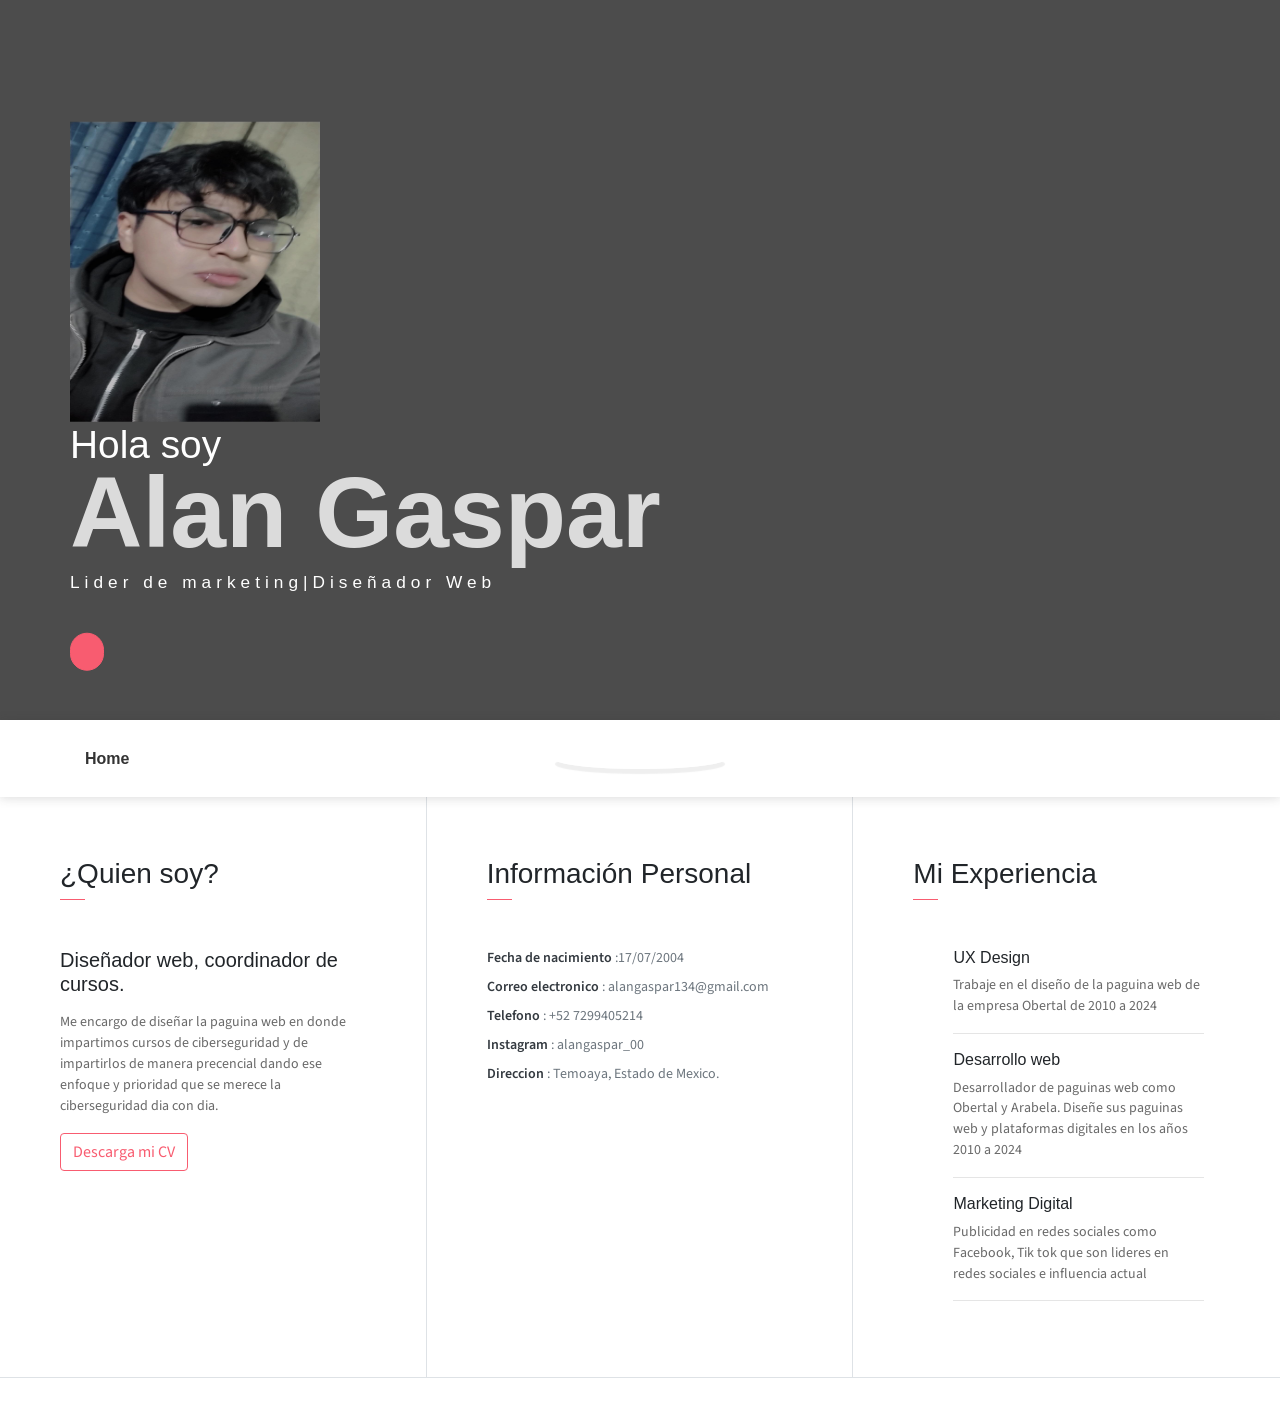
==== inicio1.html @ 48fdd5ef "Add files via upload" ====
<!DOCTYPE html>
<html lang="en">
  <head>
    <link type="text/css" rel="stylesheet" href="style.css"/>
  </head>
  <body>
    <!DOCTYPE html>
<html lang="en">
<head>
	<meta charset="utf-8">
    <meta name="viewport" content="width=device-width, initial-scale=1, shrink-to-fit=no">
    <meta name="description" content="Start your development with JohnDoe landing page.">
    <meta name="author" content="Devcrud">
    <title>JohnDoe Landing page | Free Bootstrap 4.3.x landing page</title>
    <!-- font icons -->
    <link rel="stylesheet" href="assets/vendors/themify-icons/css/themify-icons.css">
    <!-- Bootstrap + JohnDoe main styles -->
	<link rel="stylesheet" href="assets/css/johndoe.css">
</head>
<body data-spy="scroll" data-target=".navbar" data-offset="40" id="home">
    <a href="components.html" class="btn btn-primary btn-component" data-spy="affix" data-offset-top="600"><i class="ti-shift-left-alt"></i> Components</a>
    <header class="header">
        <div class="container">
            <ul class="social-icons pt-3">
                <li class="social-item"><a class="social-link text-light" href="#"><i class="ti-facebook" aria-hidden="true"></i></a></li>
                <li class="social-item"><a class="social-link text-light" href="#"><i class="ti-twitter" aria-hidden="true"></i></a></li>
                <li class="social-item"><a class="social-link text-light" href="#"><i class="ti-google" aria-hidden="true"></i></a></li>
                <li class="social-item"><a class="social-link text-light" href="#"><i class="ti-instagram" aria-hidden="true"></i></a></li>
                <li class="social-item"><a class="social-link text-light" href="#"><i class="ti-github" aria-hidden="true"></i></a></li>
            </ul>  
            <div class="header-content">
		<img src="alan.jpg" width="250" height="300">
                <h4 class="header-subtitle" >Hola soy</h4>
                <h1 class="header-title">Alan Gaspar</h1>
                <h6 class="header-mono" >Lider de marketing|Diseñador Web</h6>
                <button class="btn btn-primary btn-rounded"><i class="ti-printer pr-2"></i></button>
            </div>
        </div>
    </header>
    <nav class="navbar sticky-top navbar-expand-lg navbar-light bg-white" data-spy="affix" data-offset-top="510">
        <div class="container">
            <button class="navbar-toggler ml-auto" type="button" data-toggle="collapse" data-target="#navbarSupportedContent" aria-controls="navbarSupportedContent" aria-expanded="false" aria-label="Toggle navigation">
                <span class="navbar-toggler-icon"></span>
            </button>
            <div class="collapse mt-sm-20 navbar-collapse" id="navbarSupportedContent">
                <ul class="navbar-nav mr-auto">
                    <li class="nav-item">
                        <a href="#home" class="nav-link">Home</a>
                    </li>
                    <li class="nav-item">
                        <a href="#about" class="nav-link"></a>
                    </li>
                    <li class="nav-item">
                        <a href="#resume" class="nav-link"></a>
                    </li>
                </ul>
                <ul class="navbar-nav brand">
                    <img src="assets/imgs/avatar.jpg" alt="" class="brand-img">
                    <li class="brand-txt">
                        <h5 class="brand-title">John Doe</h5>
                        <div class="brand-subtitle">Web Designer | Developer</div>
                    </li>
                </ul>
                <ul class="navbar-nav ml-auto">
                    <li class="nav-item">
                        <a href="#portfolio" class="nav-link"></a>
                    </li>
                    <li class="nav-item">
                        <a href="#blog" class="nav-link"></a>
                    </li>
                    <li class="nav-item last-item">
                        <a href="#contact" class="nav-link"></a>
                    </li>
                </ul>
            </div>
        </div>
    </nav>
    <div class="container-fluid">
        <div id="about" class="row about-section">
            <div class="col-lg-4 about-card">
                <h3 class="font-weight-light">¿Quien soy?</h3>
                <span class="line mb-5"></span>
                <h5 class="mb-3">Diseñador web, coordinador de cursos. </h5>
                <p class="mt-20">Me encargo de diseñar la paguina web en donde impartimos cursos de ciberseguridad y de impartirlos de manera precencial dando ese enfoque y prioridad que se merece la ciberseguridad dia con dia.  </p>
                <A href="cvalanpdf.pdf"><button class="btn btn-outline-danger"><i class="icon-down-circled2 "></i>Descarga mi CV</button> </A>
            </div>
            <div class="col-lg-4 about-card">
                <h3 class="font-weight-light">Información Personal</h3>
                <span class="line mb-5"></span>
                <ul class="mt40 info list-unstyled">
                    <li><span>Fecha de nacimiento</span> :17/07/2004</li>
                    <li><span>Correo electronico</span> : alangaspar134@gmail.com</li>
                    <li><span>Telefono</span> : +52 7299405214</li>
                    <li><span>Instagram</span> : alangaspar_00</li>
                    <li><span>Direccion</span> : Temoaya, Estado de Mexico.</li>
                </ul>
                <ul class="social-icons pt-3">
                    <li class="social-item"><a class="social-link" href="#"><i class="ti-facebook" aria-hidden="true"></i></a></li>
                    <li class="social-item"><a class="social-link" href="#"><i class="ti-twitter" aria-hidden="true"></i></a></li>
                    <li class="social-item"><a class="social-link" href="#"><i class="ti-google" aria-hidden="true"></i></a></li>
                    <li class="social-item"><a class="social-link" href="#"><i class="ti-instagram" aria-hidden="true"></i></a></li>
                    <li class="social-item"><a class="social-link" href="#"><i class="ti-github" aria-hidden="true"></i></a></li>
                </ul>  
            </div>
            <div class="col-lg-4 about-card">
                <h3 class="font-weight-light">Mi Experiencia</h3>
                <span class="line mb-5"></span>
                <div class="row">
                    <div class="col-1 text-danger pt-1"><i class="ti-widget icon-lg"></i></div>
                    <div class="col-10 ml-auto mr-3">
                        <h6>UX Design</h6>
                        <p class="subtitle"> Trabaje en el diseño de la paguina web de la empresa Obertal de 2010 a 2024</p>
                        <hr>
                    </div>
                </div>
                <div class="row">
                    <div class="col-1 text-danger pt-1"><i class="ti-paint-bucket icon-lg"></i></div>
                    <div class="col-10 ml-auto mr-3">
                        <h6>Desarrollo web</h6>
                        <p class="subtitle">Desarrollador de paguinas web como Obertal y Arabela.
                        Diseñe sus paguinas web y plataformas digitales en los años 2010 a 2024
                        </p>
                        <hr>
                    </div>
                </div>
                <div class="row">
                    <div class="col-1 text-danger pt-1"><i class="ti-stats-up icon-lg"></i></div>
                    <div class="col-10 ml-auto mr-3">
                        <h6>Marketing Digital </h6>
                        <p class="subtitle">Publicidad en redes sociales como Facebook, Tik tok que son lideres en redes sociales e influencia actual</p>
                        <hr>
                    </div>
                </div>
            </div>
        </div>
    </div>
    <script type="module" src="script.js"></script>
  </body>
</html>
---- style.css ----
@charset "UTF-8";
/*!
=========================================================
* JohnDoe Landing page
=========================================================

* Copyright: 2019 DevCRUD (https://devcrud.com)
* Licensed: (https://devcrud.com/licenses)
* Coded by www.devcrud.com

=========================================================

* The above copyright notice and this permission notice shall be included in all copies or substantial portions of the Software.
*/
@import url("https://fonts.googleapis.com/css?family=Source+Sans+Pro:200,200i,300,300i,400,400i,600,600i,700,700i,900,900i&display=swap");
:root {
  --blue: #79A9F5;
  --indigo: #C45F90;
  --purple: #A16AE8;
  --pink: #FC8BC0;
  --red: #F85C70;
  --orange: #FF8882;
  --yellow: #FAD02C;
  --green: #A3C14A;
  --teal: #20c997;
  --cyan: #47D8E0;
  --white: #fff;
  --gray: #6c757d;
  --gray-dark: #343a40;
  --primary: #F85C70;
  --secondary: #6c757d;
  --success: #A3C14A;
  --info: #47D8E0;
  --warning: #FF8882;
  --danger: #F85C70;
  --light: #f8f9fa;
  --dark: #343a40;
  --breakpoint-xs: 0;
  --breakpoint-sm: 576px;
  --breakpoint-md: 768px;
  --breakpoint-lg: 992px;
  --breakpoint-xl: 1200px;
  --font-family-sans-serif: "Source Sans Pro", sans-serif;
  --font-family-monospace: SFMono-Regular, Menlo, Monaco, Consolas, "Liberation Mono", "Courier New", monospace;
}

*,
*::before,
*::after {
  box-sizing: border-box;
}

html {
  font-family: sans-serif;
  line-height: 1.15;
  -webkit-text-size-adjust: 100%;
  -webkit-tap-highlight-color: rgba(0, 0, 0, 0);
}

article, aside, figcaption, figure, footer, header, hgroup, main, nav, section {
  display: block;
}

body {
  margin: 0;
  font-family: "Source Sans Pro", sans-serif;
  font-size: 1rem;
  font-weight: 400;
  line-height: 1.5;
  color: #212529;
  text-align: left;
  background-color: #fff;
}

[tabindex="-1"]:focus {
  outline: 0 !important;
}

hr {
  box-sizing: content-box;
  height: 0;
  overflow: visible;
}

h1, h2, h3, h4, h5, h6 {
  margin-top: 0;
  margin-bottom: 0.5rem;
}

p {
  margin-top: 0;
  margin-bottom: 1rem;
}

abbr[title],
abbr[data-original-title] {
  text-decoration: underline;
  -webkit-text-decoration: underline dotted;
          text-decoration: underline dotted;
  cursor: help;
  border-bottom: 0;
  -webkit-text-decoration-skip-ink: none;
          text-decoration-skip-ink: none;
}

address {
  margin-bottom: 1rem;
  font-style: normal;
  line-height: inherit;
}

ol,
ul,
dl {
  margin-top: 0;
  margin-bottom: 1rem;
}

ol ol,
ul ul,
ol ul,
ul ol {
  margin-bottom: 0;
}

dt {
  font-weight: 700;
}

dd {
  margin-bottom: .5rem;
  margin-left: 0;
}

blockquote {
  margin: 0 0 1rem;
}

b,
strong {
  font-weight: bolder;
}

small {
  font-size: 80%;
}

sub,
sup {
  position: relative;
  font-size: 75%;
  line-height: 0;
  vertical-align: baseline;
}

sub {
  bottom: -.25em;
}

sup {
  top: -.5em;
}

a {
  color: #F85C70;
  text-decoration: none;
  background-color: transparent;
}

a:hover {
  color: #f51330;
  text-decoration: none;
}

a:not([href]):not([tabindex]) {
  color: inherit;
  text-decoration: none;
}

a:not([href]):not([tabindex]):hover, a:not([href]):not([tabindex]):focus {
  color: inherit;
  text-decoration: none;
}

a:not([href]):not([tabindex]):focus {
  outline: 0;
}

pre,
code,
kbd,
samp {
  font-family: SFMono-Regular, Menlo, Monaco, Consolas, "Liberation Mono", "Courier New", monospace;
  font-size: 1em;
}

pre {
  margin-top: 0;
  margin-bottom: 1rem;
  overflow: auto;
}

figure {
  margin: 0 0 1rem;
}

img {
  vertical-align: middle;
  border-style: none;
}

svg {
  overflow: hidden;
  vertical-align: middle;
}

table {
  border-collapse: collapse;
}

caption {
  padding-top: 0.75rem;
  padding-bottom: 0.75rem;
  color: #6c757d;
  text-align: left;
  caption-side: bottom;
}

th {
  text-align: inherit;
}

label {
  display: inline-block;
  margin-bottom: 0.5rem;
}

button {
  border-radius: 0;
}

button:focus {
  outline: 1px dotted;
  outline: 5px auto -webkit-focus-ring-color;
}

input,
button,
select,
optgroup,
textarea {
  margin: 0;
  font-family: inherit;
  font-size: inherit;
  line-height: inherit;
}

button,
input {
  overflow: visible;
}

button,
select {
  text-transform: none;
}

select {
  word-wrap: normal;
}

button,
[type="button"],
[type="reset"],
[type="submit"] {
  -webkit-appearance: button;
}

button:not(:disabled),
[type="button"]:not(:disabled),
[type="reset"]:not(:disabled),
[type="submit"]:not(:disabled) {
  cursor: pointer;
}

button::-moz-focus-inner,
[type="button"]::-moz-focus-inner,
[type="reset"]::-moz-focus-inner,
[type="submit"]::-moz-focus-inner {
  padding: 0;
  border-style: none;
}

input[type="radio"],
input[type="checkbox"] {
  box-sizing: border-box;
  padding: 0;
}

input[type="date"],
input[type="time"],
input[type="datetime-local"],
input[type="month"] {
  -webkit-appearance: listbox;
}

textarea {
  overflow: auto;
  resize: vertical;
}

fieldset {
  min-width: 0;
  padding: 0;
  margin: 0;
  border: 0;
}

legend {
  display: block;
  width: 100%;
  max-width: 100%;
  padding: 0;
  margin-bottom: .5rem;
  font-size: 1.5rem;
  line-height: inherit;
  color: inherit;
  white-space: normal;
}

progress {
  vertical-align: baseline;
}

[type="number"]::-webkit-inner-spin-button,
[type="number"]::-webkit-outer-spin-button {
  height: auto;
}

[type="search"] {
  outline-offset: -2px;
  -webkit-appearance: none;
}

[type="search"]::-webkit-search-decoration {
  -webkit-appearance: none;
}

::-webkit-file-upload-button {
  font: inherit;
  -webkit-appearance: button;
}

output {
  display: inline-block;
}

summary {
  display: list-item;
  cursor: pointer;
}

template {
  display: none;
}

[hidden] {
  display: none !important;
}

h1, h2, h3, h4, h5, h6,
.h1, .h2, .h3, .h4, .h5, .h6 {
  margin-bottom: 0.5rem;
  font-family: "Dosis", sans-serif;
  font-weight: 500;
  line-height: 1.2;
}

h1, .h1 {
  font-size: 2.5rem;
}

h2, .h2 {
  font-size: 2rem;
}

h3, .h3 {
  font-size: 1.75rem;
}

h4, .h4 {
  font-size: 1.5rem;
}

h5, .h5 {
  font-size: 1.25rem;
}

h6, .h6 {
  font-size: 1rem;
}

.lead {
  font-size: 1.25rem;
  font-weight: 300;
}

.display-1 {
  font-size: 6rem;
  font-weight: 300;
  line-height: 1.2;
}

.display-2 {
  font-size: 5.5rem;
  font-weight: 300;
  line-height: 1.2;
}

.display-3 {
  font-size: 4.5rem;
  font-weight: 300;
  line-height: 1.2;
}

.display-4 {
  font-size: 3.5rem;
  font-weight: 300;
  line-height: 1.2;
}

hr {
  margin-top: 1rem;
  margin-bottom: 1rem;
  border: 0;
  border-top: 1px solid rgba(0, 0, 0, 0.1);
}

small,
.small {
  font-size: 80%;
  font-weight: 400;
}

mark,
.mark {
  padding: 0.2em;
  background-color: #fcf8e3;
}

.list-unstyled {
  padding-left: 0;
  list-style: none;
}

.list-inline {
  padding-left: 0;
  list-style: none;
}

.list-inline-item {
  display: inline-block;
}

.list-inline-item:not(:last-child) {
  margin-right: 0.5rem;
}

.initialism {
  font-size: 90%;
  text-transform: uppercase;
}

.blockquote {
  margin-bottom: 1rem;
  font-size: 1.25rem;
}

.blockquote-footer {
  display: block;
  font-size: 80%;
  color: #6c757d;
}

.blockquote-footer::before {
  content: "\2014\00A0";
}

.img-fluid {
  max-width: 100%;
  height: auto;
}

.img-thumbnail {
  padding: 0.25rem;
  background-color: #fff;
  border: 1px solid #dee2e6;
  border-radius: 0.25rem;
  max-width: 100%;
  height: auto;
}

.figure {
  display: inline-block;
}

.figure-img {
  margin-bottom: 0.5rem;
  line-height: 1;
}

.figure-caption {
  font-size: 90%;
  color: #6c757d;
}

code {
  font-size: 87.5%;
  color: #FC8BC0;
  word-break: break-word;
}

a > code {
  color: inherit;
}

kbd {
  padding: 0.2rem 0.4rem;
  font-size: 87.5%;
  color: #fff;
  background-color: #212529;
  border-radius: 0.2rem;
}

kbd kbd {
  padding: 0;
  font-size: 100%;
  font-weight: 700;
}

pre {
  display: block;
  font-size: 87.5%;
  color: #212529;
}

pre code {
  font-size: inherit;
  color: inherit;
  word-break: normal;
}

.pre-scrollable {
  max-height: 340px;
  overflow-y: scroll;
}

.container {
  width: 100%;
  padding-right: 15px;
  padding-left: 15px;
  margin-right: auto;
  margin-left: auto;
}

@media (min-width: 576px) {
  .container {
    max-width: 540px;
  }
}

@media (min-width: 768px) {
  .container {
    max-width: 720px;
  }
}

@media (min-width: 992px) {
  .container {
    max-width: 960px;
  }
}

@media (min-width: 1200px) {
  .container {
    max-width: 1140px;
  }
}

.container-fluid {
  width: 100%;
  padding-right: 15px;
  padding-left: 15px;
  margin-right: auto;
  margin-left: auto;
}

.row {
  display: -webkit-box;
  display: -webkit-flex;
  display: -ms-flexbox;
  display: flex;
  -webkit-flex-wrap: wrap;
      -ms-flex-wrap: wrap;
          flex-wrap: wrap;
  margin-right: -15px;
  margin-left: -15px;
}

.no-gutters {
  margin-right: 0;
  margin-left: 0;
}

.no-gutters > .col,
.no-gutters > [class*="col-"] {
  padding-right: 0;
  padding-left: 0;
}

.col-1, .col-2, .col-3, .col-4, .col-5, .col-6, .col-7, .col-8, .col-9, .col-10, .col-11, .col-12, .col,
.col-auto, .col-sm-1, .col-sm-2, .col-sm-3, .col-sm-4, .col-sm-5, .col-sm-6, .col-sm-7, .col-sm-8, .col-sm-9, .col-sm-10, .col-sm-11, .col-sm-12, .col-sm,
.col-sm-auto, .col-md-1, .col-md-2, .col-md-3, .col-md-4, .col-md-5, .col-md-6, .col-md-7, .col-md-8, .col-md-9, .col-md-10, .col-md-11, .col-md-12, .col-md,
.col-md-auto, .col-lg-1, .col-lg-2, .col-lg-3, .col-lg-4, .col-lg-5, .col-lg-6, .col-lg-7, .col-lg-8, .col-lg-9, .col-lg-10, .col-lg-11, .col-lg-12, .col-lg,
.col-lg-auto, .col-xl-1, .col-xl-2, .col-xl-3, .col-xl-4, .col-xl-5, .col-xl-6, .col-xl-7, .col-xl-8, .col-xl-9, .col-xl-10, .col-xl-11, .col-xl-12, .col-xl,
.col-xl-auto {
  position: relative;
  width: 100%;
  padding-right: 15px;
  padding-left: 15px;
}

.col {
  -webkit-flex-basis: 0;
      -ms-flex-preferred-size: 0;
          flex-basis: 0;
  -webkit-box-flex: 1;
  -webkit-flex-grow: 1;
      -ms-flex-positive: 1;
          flex-grow: 1;
  max-width: 100%;
}

.col-auto {
  -webkit-box-flex: 0;
  -webkit-flex: 0 0 auto;
      -ms-flex: 0 0 auto;
          flex: 0 0 auto;
  width: auto;
  max-width: 100%;
}

.col-1 {
  -webkit-box-flex: 0;
  -webkit-flex: 0 0 8.33333%;
      -ms-flex: 0 0 8.33333%;
          flex: 0 0 8.33333%;
  max-width: 8.33333%;
}

.col-2 {
  -webkit-box-flex: 0;
  -webkit-flex: 0 0 16.66667%;
      -ms-flex: 0 0 16.66667%;
          flex: 0 0 16.66667%;
  max-width: 16.66667%;
}

.col-3 {
  -webkit-box-flex: 0;
  -webkit-flex: 0 0 25%;
      -ms-flex: 0 0 25%;
          flex: 0 0 25%;
  max-width: 25%;
}

.col-4 {
  -webkit-box-flex: 0;
  -webkit-flex: 0 0 33.33333%;
      -ms-flex: 0 0 33.33333%;
          flex: 0 0 33.33333%;
  max-width: 33.33333%;
}

.col-5 {
  -webkit-box-flex: 0;
  -webkit-flex: 0 0 41.66667%;
      -ms-flex: 0 0 41.66667%;
          flex: 0 0 41.66667%;
  max-width: 41.66667%;
}

.col-6 {
  -webkit-box-flex: 0;
  -webkit-flex: 0 0 50%;
      -ms-flex: 0 0 50%;
          flex: 0 0 50%;
  max-width: 50%;
}

.col-7 {
  -webkit-box-flex: 0;
  -webkit-flex: 0 0 58.33333%;
      -ms-flex: 0 0 58.33333%;
          flex: 0 0 58.33333%;
  max-width: 58.33333%;
}

.col-8 {
  -webkit-box-flex: 0;
  -webkit-flex: 0 0 66.66667%;
      -ms-flex: 0 0 66.66667%;
          flex: 0 0 66.66667%;
  max-width: 66.66667%;
}

.col-9 {
  -webkit-box-flex: 0;
  -webkit-flex: 0 0 75%;
      -ms-flex: 0 0 75%;
          flex: 0 0 75%;
  max-width: 75%;
}

.col-10 {
  -webkit-box-flex: 0;
  -webkit-flex: 0 0 83.33333%;
      -ms-flex: 0 0 83.33333%;
          flex: 0 0 83.33333%;
  max-width: 83.33333%;
}

.col-11 {
  -webkit-box-flex: 0;
  -webkit-flex: 0 0 91.66667%;
      -ms-flex: 0 0 91.66667%;
          flex: 0 0 91.66667%;
  max-width: 91.66667%;
}

.col-12 {
  -webkit-box-flex: 0;
  -webkit-flex: 0 0 100%;
      -ms-flex: 0 0 100%;
          flex: 0 0 100%;
  max-width: 100%;
}

.order-first {
  -webkit-box-ordinal-group: 0;
  -webkit-order: -1;
      -ms-flex-order: -1;
          order: -1;
}

.order-last {
  -webkit-box-ordinal-group: 14;
  -webkit-order: 13;
      -ms-flex-order: 13;
          order: 13;
}

.order-0 {
  -webkit-box-ordinal-group: 1;
  -webkit-order: 0;
      -ms-flex-order: 0;
          order: 0;
}

.order-1 {
  -webkit-box-ordinal-group: 2;
  -webkit-order: 1;
      -ms-flex-order: 1;
          order: 1;
}

.order-2 {
  -webkit-box-ordinal-group: 3;
  -webkit-order: 2;
      -ms-flex-order: 2;
          order: 2;
}

.order-3 {
  -webkit-box-ordinal-group: 4;
  -webkit-order: 3;
      -ms-flex-order: 3;
          order: 3;
}

.order-4 {
  -webkit-box-ordinal-group: 5;
  -webkit-order: 4;
      -ms-flex-order: 4;
          order: 4;
}

.order-5 {
  -webkit-box-ordinal-group: 6;
  -webkit-order: 5;
      -ms-flex-order: 5;
          order: 5;
}

.order-6 {
  -webkit-box-ordinal-group: 7;
  -webkit-order: 6;
      -ms-flex-order: 6;
          order: 6;
}

.order-7 {
  -webkit-box-ordinal-group: 8;
  -webkit-order: 7;
      -ms-flex-order: 7;
          order: 7;
}

.order-8 {
  -webkit-box-ordinal-group: 9;
  -webkit-order: 8;
      -ms-flex-order: 8;
          order: 8;
}

.order-9 {
  -webkit-box-ordinal-group: 10;
  -webkit-order: 9;
      -ms-flex-order: 9;
          order: 9;
}

.order-10 {
  -webkit-box-ordinal-group: 11;
  -webkit-order: 10;
      -ms-flex-order: 10;
          order: 10;
}

.order-11 {
  -webkit-box-ordinal-group: 12;
  -webkit-order: 11;
      -ms-flex-order: 11;
          order: 11;
}

.order-12 {
  -webkit-box-ordinal-group: 13;
  -webkit-order: 12;
      -ms-flex-order: 12;
          order: 12;
}

.offset-1 {
  margin-left: 8.33333%;
}

.offset-2 {
  margin-left: 16.66667%;
}

.offset-3 {
  margin-left: 25%;
}

.offset-4 {
  margin-left: 33.33333%;
}

.offset-5 {
  margin-left: 41.66667%;
}

.offset-6 {
  margin-left: 50%;
}

.offset-7 {
  margin-left: 58.33333%;
}

.offset-8 {
  margin-left: 66.66667%;
}

.offset-9 {
  margin-left: 75%;
}

.offset-10 {
  margin-left: 83.33333%;
}

.offset-11 {
  margin-left: 91.66667%;
}

@media (min-width: 576px) {
  .col-sm {
    -webkit-flex-basis: 0;
        -ms-flex-preferred-size: 0;
            flex-basis: 0;
    -webkit-box-flex: 1;
    -webkit-flex-grow: 1;
        -ms-flex-positive: 1;
            flex-grow: 1;
    max-width: 100%;
  }
  .col-sm-auto {
    -webkit-box-flex: 0;
    -webkit-flex: 0 0 auto;
        -ms-flex: 0 0 auto;
            flex: 0 0 auto;
    width: auto;
    max-width: 100%;
  }
  .col-sm-1 {
    -webkit-box-flex: 0;
    -webkit-flex: 0 0 8.33333%;
        -ms-flex: 0 0 8.33333%;
            flex: 0 0 8.33333%;
    max-width: 8.33333%;
  }
  .col-sm-2 {
    -webkit-box-flex: 0;
    -webkit-flex: 0 0 16.66667%;
        -ms-flex: 0 0 16.66667%;
            flex: 0 0 16.66667%;
    max-width: 16.66667%;
  }
  .col-sm-3 {
    -webkit-box-flex: 0;
    -webkit-flex: 0 0 25%;
        -ms-flex: 0 0 25%;
            flex: 0 0 25%;
    max-width: 25%;
  }
  .col-sm-4 {
    -webkit-box-flex: 0;
    -webkit-flex: 0 0 33.33333%;
        -ms-flex: 0 0 33.33333%;
            flex: 0 0 33.33333%;
    max-width: 33.33333%;
  }
  .col-sm-5 {
    -webkit-box-flex: 0;
    -webkit-flex: 0 0 41.66667%;
        -ms-flex: 0 0 41.66667%;
            flex: 0 0 41.66667%;
    max-width: 41.66667%;
  }
  .col-sm-6 {
    -webkit-box-flex: 0;
    -webkit-flex: 0 0 50%;
        -ms-flex: 0 0 50%;
            flex: 0 0 50%;
    max-width: 50%;
  }
  .col-sm-7 {
    -webkit-box-flex: 0;
    -webkit-flex: 0 0 58.33333%;
        -ms-flex: 0 0 58.33333%;
            flex: 0 0 58.33333%;
    max-width: 58.33333%;
  }
  .col-sm-8 {
    -webkit-box-flex: 0;
    -webkit-flex: 0 0 66.66667%;
        -ms-flex: 0 0 66.66667%;
            flex: 0 0 66.66667%;
    max-width: 66.66667%;
  }
  .col-sm-9 {
    -webkit-box-flex: 0;
    -webkit-flex: 0 0 75%;
        -ms-flex: 0 0 75%;
            flex: 0 0 75%;
    max-width: 75%;
  }
  .col-sm-10 {
    -webkit-box-flex: 0;
    -webkit-flex: 0 0 83.33333%;
        -ms-flex: 0 0 83.33333%;
            flex: 0 0 83.33333%;
    max-width: 83.33333%;
  }
  .col-sm-11 {
    -webkit-box-flex: 0;
    -webkit-flex: 0 0 91.66667%;
        -ms-flex: 0 0 91.66667%;
            flex: 0 0 91.66667%;
    max-width: 91.66667%;
  }
  .col-sm-12 {
    -webkit-box-flex: 0;
    -webkit-flex: 0 0 100%;
        -ms-flex: 0 0 100%;
            flex: 0 0 100%;
    max-width: 100%;
  }
  .order-sm-first {
    -webkit-box-ordinal-group: 0;
    -webkit-order: -1;
        -ms-flex-order: -1;
            order: -1;
  }
  .order-sm-last {
    -webkit-box-ordinal-group: 14;
    -webkit-order: 13;
        -ms-flex-order: 13;
            order: 13;
  }
  .order-sm-0 {
    -webkit-box-ordinal-group: 1;
    -webkit-order: 0;
        -ms-flex-order: 0;
            order: 0;
  }
  .order-sm-1 {
    -webkit-box-ordinal-group: 2;
    -webkit-order: 1;
        -ms-flex-order: 1;
            order: 1;
  }
  .order-sm-2 {
    -webkit-box-ordinal-group: 3;
    -webkit-order: 2;
        -ms-flex-order: 2;
            order: 2;
  }
  .order-sm-3 {
    -webkit-box-ordinal-group: 4;
    -webkit-order: 3;
        -ms-flex-order: 3;
            order: 3;
  }
  .order-sm-4 {
    -webkit-box-ordinal-group: 5;
    -webkit-order: 4;
        -ms-flex-order: 4;
            order: 4;
  }
  .order-sm-5 {
    -webkit-box-ordinal-group: 6;
    -webkit-order: 5;
        -ms-flex-order: 5;
            order: 5;
  }
  .order-sm-6 {
    -webkit-box-ordinal-group: 7;
    -webkit-order: 6;
        -ms-flex-order: 6;
            order: 6;
  }
  .order-sm-7 {
    -webkit-box-ordinal-group: 8;
    -webkit-order: 7;
        -ms-flex-order: 7;
            order: 7;
  }
  .order-sm-8 {
    -webkit-box-ordinal-group: 9;
    -webkit-order: 8;
        -ms-flex-order: 8;
            order: 8;
  }
  .order-sm-9 {
    -webkit-box-ordinal-group: 10;
    -webkit-order: 9;
        -ms-flex-order: 9;
            order: 9;
  }
  .order-sm-10 {
    -webkit-box-ordinal-group: 11;
    -webkit-order: 10;
        -ms-flex-order: 10;
            order: 10;
  }
  .order-sm-11 {
    -webkit-box-ordinal-group: 12;
    -webkit-order: 11;
        -ms-flex-order: 11;
            order: 11;
  }
  .order-sm-12 {
    -webkit-box-ordinal-group: 13;
    -webkit-order: 12;
        -ms-flex-order: 12;
            order: 12;
  }
  .offset-sm-0 {
    margin-left: 0;
  }
  .offset-sm-1 {
    margin-left: 8.33333%;
  }
  .offset-sm-2 {
    margin-left: 16.66667%;
  }
  .offset-sm-3 {
    margin-left: 25%;
  }
  .offset-sm-4 {
    margin-left: 33.33333%;
  }
  .offset-sm-5 {
    margin-left: 41.66667%;
  }
  .offset-sm-6 {
    margin-left: 50%;
  }
  .offset-sm-7 {
    margin-left: 58.33333%;
  }
  .offset-sm-8 {
    margin-left: 66.66667%;
  }
  .offset-sm-9 {
    margin-left: 75%;
  }
  .offset-sm-10 {
    margin-left: 83.33333%;
  }
  .offset-sm-11 {
    margin-left: 91.66667%;
  }
}

@media (min-width: 768px) {
  .col-md {
    -webkit-flex-basis: 0;
        -ms-flex-preferred-size: 0;
            flex-basis: 0;
    -webkit-box-flex: 1;
    -webkit-flex-grow: 1;
        -ms-flex-positive: 1;
            flex-grow: 1;
    max-width: 100%;
  }
  .col-md-auto {
    -webkit-box-flex: 0;
    -webkit-flex: 0 0 auto;
        -ms-flex: 0 0 auto;
            flex: 0 0 auto;
    width: auto;
    max-width: 100%;
  }
  .col-md-1 {
    -webkit-box-flex: 0;
    -webkit-flex: 0 0 8.33333%;
        -ms-flex: 0 0 8.33333%;
            flex: 0 0 8.33333%;
    max-width: 8.33333%;
  }
  .col-md-2 {
    -webkit-box-flex: 0;
    -webkit-flex: 0 0 16.66667%;
        -ms-flex: 0 0 16.66667%;
            flex: 0 0 16.66667%;
    max-width: 16.66667%;
  }
  .col-md-3 {
    -webkit-box-flex: 0;
    -webkit-flex: 0 0 25%;
        -ms-flex: 0 0 25%;
            flex: 0 0 25%;
    max-width: 25%;
  }
  .col-md-4 {
    -webkit-box-flex: 0;
    -webkit-flex: 0 0 33.33333%;
        -ms-flex: 0 0 33.33333%;
            flex: 0 0 33.33333%;
    max-width: 33.33333%;
  }
  .col-md-5 {
    -webkit-box-flex: 0;
    -webkit-flex: 0 0 41.66667%;
        -ms-flex: 0 0 41.66667%;
            flex: 0 0 41.66667%;
    max-width: 41.66667%;
  }
  .col-md-6 {
    -webkit-box-flex: 0;
    -webkit-flex: 0 0 50%;
        -ms-flex: 0 0 50%;
            flex: 0 0 50%;
    max-width: 50%;
  }
  .col-md-7 {
    -webkit-box-flex: 0;
    -webkit-flex: 0 0 58.33333%;
        -ms-flex: 0 0 58.33333%;
            flex: 0 0 58.33333%;
    max-width: 58.33333%;
  }
  .col-md-8 {
    -webkit-box-flex: 0;
    -webkit-flex: 0 0 66.66667%;
        -ms-flex: 0 0 66.66667%;
            flex: 0 0 66.66667%;
    max-width: 66.66667%;
  }
  .col-md-9 {
    -webkit-box-flex: 0;
    -webkit-flex: 0 0 75%;
        -ms-flex: 0 0 75%;
            flex: 0 0 75%;
    max-width: 75%;
  }
  .col-md-10 {
    -webkit-box-flex: 0;
    -webkit-flex: 0 0 83.33333%;
        -ms-flex: 0 0 83.33333%;
            flex: 0 0 83.33333%;
    max-width: 83.33333%;
  }
  .col-md-11 {
    -webkit-box-flex: 0;
    -webkit-flex: 0 0 91.66667%;
        -ms-flex: 0 0 91.66667%;
            flex: 0 0 91.66667%;
    max-width: 91.66667%;
  }
  .col-md-12 {
    -webkit-box-flex: 0;
    -webkit-flex: 0 0 100%;
        -ms-flex: 0 0 100%;
            flex: 0 0 100%;
    max-width: 100%;
  }
  .order-md-first {
    -webkit-box-ordinal-group: 0;
    -webkit-order: -1;
        -ms-flex-order: -1;
            order: -1;
  }
  .order-md-last {
    -webkit-box-ordinal-group: 14;
    -webkit-order: 13;
        -ms-flex-order: 13;
            order: 13;
  }
  .order-md-0 {
    -webkit-box-ordinal-group: 1;
    -webkit-order: 0;
        -ms-flex-order: 0;
            order: 0;
  }
  .order-md-1 {
    -webkit-box-ordinal-group: 2;
    -webkit-order: 1;
        -ms-flex-order: 1;
            order: 1;
  }
  .order-md-2 {
    -webkit-box-ordinal-group: 3;
    -webkit-order: 2;
        -ms-flex-order: 2;
            order: 2;
  }
  .order-md-3 {
    -webkit-box-ordinal-group: 4;
    -webkit-order: 3;
        -ms-flex-order: 3;
            order: 3;
  }
  .order-md-4 {
    -webkit-box-ordinal-group: 5;
    -webkit-order: 4;
        -ms-flex-order: 4;
            order: 4;
  }
  .order-md-5 {
    -webkit-box-ordinal-group: 6;
    -webkit-order: 5;
        -ms-flex-order: 5;
            order: 5;
  }
  .order-md-6 {
    -webkit-box-ordinal-group: 7;
    -webkit-order: 6;
        -ms-flex-order: 6;
            order: 6;
  }
  .order-md-7 {
    -webkit-box-ordinal-group: 8;
    -webkit-order: 7;
        -ms-flex-order: 7;
            order: 7;
  }
  .order-md-8 {
    -webkit-box-ordinal-group: 9;
    -webkit-order: 8;
        -ms-flex-order: 8;
            order: 8;
  }
  .order-md-9 {
    -webkit-box-ordinal-group: 10;
    -webkit-order: 9;
        -ms-flex-order: 9;
            order: 9;
  }
  .order-md-10 {
    -webkit-box-ordinal-group: 11;
    -webkit-order: 10;
        -ms-flex-order: 10;
            order: 10;
  }
  .order-md-11 {
    -webkit-box-ordinal-group: 12;
    -webkit-order: 11;
        -ms-flex-order: 11;
            order: 11;
  }
  .order-md-12 {
    -webkit-box-ordinal-group: 13;
    -webkit-order: 12;
        -ms-flex-order: 12;
            order: 12;
  }
  .offset-md-0 {
    margin-left: 0;
  }
  .offset-md-1 {
    margin-left: 8.33333%;
  }
  .offset-md-2 {
    margin-left: 16.66667%;
  }
  .offset-md-3 {
    margin-left: 25%;
  }
  .offset-md-4 {
    margin-left: 33.33333%;
  }
  .offset-md-5 {
    margin-left: 41.66667%;
  }
  .offset-md-6 {
    margin-left: 50%;
  }
  .offset-md-7 {
    margin-left: 58.33333%;
  }
  .offset-md-8 {
    margin-left: 66.66667%;
  }
  .offset-md-9 {
    margin-left: 75%;
  }
  .offset-md-10 {
    margin-left: 83.33333%;
  }
  .offset-md-11 {
    margin-left: 91.66667%;
  }
}

@media (min-width: 992px) {
  .col-lg {
    -webkit-flex-basis: 0;
        -ms-flex-preferred-size: 0;
            flex-basis: 0;
    -webkit-box-flex: 1;
    -webkit-flex-grow: 1;
        -ms-flex-positive: 1;
            flex-grow: 1;
    max-width: 100%;
  }
  .col-lg-auto {
    -webkit-box-flex: 0;
    -webkit-flex: 0 0 auto;
        -ms-flex: 0 0 auto;
            flex: 0 0 auto;
    width: auto;
    max-width: 100%;
  }
  .col-lg-1 {
    -webkit-box-flex: 0;
    -webkit-flex: 0 0 8.33333%;
        -ms-flex: 0 0 8.33333%;
            flex: 0 0 8.33333%;
    max-width: 8.33333%;
  }
  .col-lg-2 {
    -webkit-box-flex: 0;
    -webkit-flex: 0 0 16.66667%;
        -ms-flex: 0 0 16.66667%;
            flex: 0 0 16.66667%;
    max-width: 16.66667%;
  }
  .col-lg-3 {
    -webkit-box-flex: 0;
    -webkit-flex: 0 0 25%;
        -ms-flex: 0 0 25%;
            flex: 0 0 25%;
    max-width: 25%;
  }
  .col-lg-4 {
    -webkit-box-flex: 0;
    -webkit-flex: 0 0 33.33333%;
        -ms-flex: 0 0 33.33333%;
            flex: 0 0 33.33333%;
    max-width: 33.33333%;
  }
  .col-lg-5 {
    -webkit-box-flex: 0;
    -webkit-flex: 0 0 41.66667%;
        -ms-flex: 0 0 41.66667%;
            flex: 0 0 41.66667%;
    max-width: 41.66667%;
  }
  .col-lg-6 {
    -webkit-box-flex: 0;
    -webkit-flex: 0 0 50%;
        -ms-flex: 0 0 50%;
            flex: 0 0 50%;
    max-width: 50%;
  }
  .col-lg-7 {
    -webkit-box-flex: 0;
    -webkit-flex: 0 0 58.33333%;
        -ms-flex: 0 0 58.33333%;
            flex: 0 0 58.33333%;
    max-width: 58.33333%;
  }
  .col-lg-8 {
    -webkit-box-flex: 0;
    -webkit-flex: 0 0 66.66667%;
        -ms-flex: 0 0 66.66667%;
            flex: 0 0 66.66667%;
    max-width: 66.66667%;
  }
  .col-lg-9 {
    -webkit-box-flex: 0;
    -webkit-flex: 0 0 75%;
        -ms-flex: 0 0 75%;
            flex: 0 0 75%;
    max-width: 75%;
  }
  .col-lg-10 {
    -webkit-box-flex: 0;
    -webkit-flex: 0 0 83.33333%;
        -ms-flex: 0 0 83.33333%;
            flex: 0 0 83.33333%;
    max-width: 83.33333%;
  }
  .col-lg-11 {
    -webkit-box-flex: 0;
    -webkit-flex: 0 0 91.66667%;
        -ms-flex: 0 0 91.66667%;
            flex: 0 0 91.66667%;
    max-width: 91.66667%;
  }
  .col-lg-12 {
    -webkit-box-flex: 0;
    -webkit-flex: 0 0 100%;
        -ms-flex: 0 0 100%;
            flex: 0 0 100%;
    max-width: 100%;
  }
  .order-lg-first {
    -webkit-box-ordinal-group: 0;
    -webkit-order: -1;
        -ms-flex-order: -1;
            order: -1;
  }
  .order-lg-last {
    -webkit-box-ordinal-group: 14;
    -webkit-order: 13;
        -ms-flex-order: 13;
            order: 13;
  }
  .order-lg-0 {
    -webkit-box-ordinal-group: 1;
    -webkit-order: 0;
        -ms-flex-order: 0;
            order: 0;
  }
  .order-lg-1 {
    -webkit-box-ordinal-group: 2;
    -webkit-order: 1;
        -ms-flex-order: 1;
            order: 1;
  }
  .order-lg-2 {
    -webkit-box-ordinal-group: 3;
    -webkit-order: 2;
        -ms-flex-order: 2;
            order: 2;
  }
  .order-lg-3 {
    -webkit-box-ordinal-group: 4;
    -webkit-order: 3;
        -ms-flex-order: 3;
            order: 3;
  }
  .order-lg-4 {
    -webkit-box-ordinal-group: 5;
    -webkit-order: 4;
        -ms-flex-order: 4;
            order: 4;
  }
  .order-lg-5 {
    -webkit-box-ordinal-group: 6;
    -webkit-order: 5;
        -ms-flex-order: 5;
            order: 5;
  }
  .order-lg-6 {
    -webkit-box-ordinal-group: 7;
    -webkit-order: 6;
        -ms-flex-order: 6;
            order: 6;
  }
  .order-lg-7 {
    -webkit-box-ordinal-group: 8;
    -webkit-order: 7;
        -ms-flex-order: 7;
            order: 7;
  }
  .order-lg-8 {
    -webkit-box-ordinal-group: 9;
    -webkit-order: 8;
        -ms-flex-order: 8;
            order: 8;
  }
  .order-lg-9 {
    -webkit-box-ordinal-group: 10;
    -webkit-order: 9;
        -ms-flex-order: 9;
            order: 9;
  }
  .order-lg-10 {
    -webkit-box-ordinal-group: 11;
    -webkit-order: 10;
        -ms-flex-order: 10;
            order: 10;
  }
  .order-lg-11 {
    -webkit-box-ordinal-group: 12;
    -webkit-order: 11;
        -ms-flex-order: 11;
            order: 11;
  }
  .order-lg-12 {
    -webkit-box-ordinal-group: 13;
    -webkit-order: 12;
        -ms-flex-order: 12;
            order: 12;
  }
  .offset-lg-0 {
    margin-left: 0;
  }
  .offset-lg-1 {
    margin-left: 8.33333%;
  }
  .offset-lg-2 {
    margin-left: 16.66667%;
  }
  .offset-lg-3 {
    margin-left: 25%;
  }
  .offset-lg-4 {
    margin-left: 33.33333%;
  }
  .offset-lg-5 {
    margin-left: 41.66667%;
  }
  .offset-lg-6 {
    margin-left: 50%;
  }
  .offset-lg-7 {
    margin-left: 58.33333%;
  }
  .offset-lg-8 {
    margin-left: 66.66667%;
  }
  .offset-lg-9 {
    margin-left: 75%;
  }
  .offset-lg-10 {
    margin-left: 83.33333%;
  }
  .offset-lg-11 {
    margin-left: 91.66667%;
  }
}

@media (min-width: 1200px) {
  .col-xl {
    -webkit-flex-basis: 0;
        -ms-flex-preferred-size: 0;
            flex-basis: 0;
    -webkit-box-flex: 1;
    -webkit-flex-grow: 1;
        -ms-flex-positive: 1;
            flex-grow: 1;
    max-width: 100%;
  }
  .col-xl-auto {
    -webkit-box-flex: 0;
    -webkit-flex: 0 0 auto;
        -ms-flex: 0 0 auto;
            flex: 0 0 auto;
    width: auto;
    max-width: 100%;
  }
  .col-xl-1 {
    -webkit-box-flex: 0;
    -webkit-flex: 0 0 8.33333%;
        -ms-flex: 0 0 8.33333%;
            flex: 0 0 8.33333%;
    max-width: 8.33333%;
  }
  .col-xl-2 {
    -webkit-box-flex: 0;
    -webkit-flex: 0 0 16.66667%;
        -ms-flex: 0 0 16.66667%;
            flex: 0 0 16.66667%;
    max-width: 16.66667%;
  }
  .col-xl-3 {
    -webkit-box-flex: 0;
    -webkit-flex: 0 0 25%;
        -ms-flex: 0 0 25%;
            flex: 0 0 25%;
    max-width: 25%;
  }
  .col-xl-4 {
    -webkit-box-flex: 0;
    -webkit-flex: 0 0 33.33333%;
        -ms-flex: 0 0 33.33333%;
            flex: 0 0 33.33333%;
    max-width: 33.33333%;
  }
  .col-xl-5 {
    -webkit-box-flex: 0;
    -webkit-flex: 0 0 41.66667%;
        -ms-flex: 0 0 41.66667%;
            flex: 0 0 41.66667%;
    max-width: 41.66667%;
  }
  .col-xl-6 {
    -webkit-box-flex: 0;
    -webkit-flex: 0 0 50%;
        -ms-flex: 0 0 50%;
            flex: 0 0 50%;
    max-width: 50%;
  }
  .col-xl-7 {
    -webkit-box-flex: 0;
    -webkit-flex: 0 0 58.33333%;
        -ms-flex: 0 0 58.33333%;
            flex: 0 0 58.33333%;
    max-width: 58.33333%;
  }
  .col-xl-8 {
    -webkit-box-flex: 0;
    -webkit-flex: 0 0 66.66667%;
        -ms-flex: 0 0 66.66667%;
            flex: 0 0 66.66667%;
    max-width: 66.66667%;
  }
  .col-xl-9 {
    -webkit-box-flex: 0;
    -webkit-flex: 0 0 75%;
        -ms-flex: 0 0 75%;
            flex: 0 0 75%;
    max-width: 75%;
  }
  .col-xl-10 {
    -webkit-box-flex: 0;
    -webkit-flex: 0 0 83.33333%;
        -ms-flex: 0 0 83.33333%;
            flex: 0 0 83.33333%;
    max-width: 83.33333%;
  }
  .col-xl-11 {
    -webkit-box-flex: 0;
    -webkit-flex: 0 0 91.66667%;
        -ms-flex: 0 0 91.66667%;
            flex: 0 0 91.66667%;
    max-width: 91.66667%;
  }
  .col-xl-12 {
    -webkit-box-flex: 0;
    -webkit-flex: 0 0 100%;
        -ms-flex: 0 0 100%;
            flex: 0 0 100%;
    max-width: 100%;
  }
  .order-xl-first {
    -webkit-box-ordinal-group: 0;
    -webkit-order: -1;
        -ms-flex-order: -1;
            order: -1;
  }
  .order-xl-last {
    -webkit-box-ordinal-group: 14;
    -webkit-order: 13;
        -ms-flex-order: 13;
            order: 13;
  }
  .order-xl-0 {
    -webkit-box-ordinal-group: 1;
    -webkit-order: 0;
        -ms-flex-order: 0;
            order: 0;
  }
  .order-xl-1 {
    -webkit-box-ordinal-group: 2;
    -webkit-order: 1;
        -ms-flex-order: 1;
            order: 1;
  }
  .order-xl-2 {
    -webkit-box-ordinal-group: 3;
    -webkit-order: 2;
        -ms-flex-order: 2;
            order: 2;
  }
  .order-xl-3 {
    -webkit-box-ordinal-group: 4;
    -webkit-order: 3;
        -ms-flex-order: 3;
            order: 3;
  }
  .order-xl-4 {
    -webkit-box-ordinal-group: 5;
    -webkit-order: 4;
        -ms-flex-order: 4;
            order: 4;
  }
  .order-xl-5 {
    -webkit-box-ordinal-group: 6;
    -webkit-order: 5;
        -ms-flex-order: 5;
            order: 5;
  }
  .order-xl-6 {
    -webkit-box-ordinal-group: 7;
    -webkit-order: 6;
        -ms-flex-order: 6;
            order: 6;
  }
  .order-xl-7 {
    -webkit-box-ordinal-group: 8;
    -webkit-order: 7;
        -ms-flex-order: 7;
            order: 7;
  }
  .order-xl-8 {
    -webkit-box-ordinal-group: 9;
    -webkit-order: 8;
        -ms-flex-order: 8;
            order: 8;
  }
  .order-xl-9 {
    -webkit-box-ordinal-group: 10;
    -webkit-order: 9;
        -ms-flex-order: 9;
            order: 9;
  }
  .order-xl-10 {
    -webkit-box-ordinal-group: 11;
    -webkit-order: 10;
        -ms-flex-order: 10;
            order: 10;
  }
  .order-xl-11 {
    -webkit-box-ordinal-group: 12;
    -webkit-order: 11;
        -ms-flex-order: 11;
            order: 11;
  }
  .order-xl-12 {
    -webkit-box-ordinal-group: 13;
    -webkit-order: 12;
        -ms-flex-order: 12;
            order: 12;
  }
  .offset-xl-0 {
    margin-left: 0;
  }
  .offset-xl-1 {
    margin-left: 8.33333%;
  }
  .offset-xl-2 {
    margin-left: 16.66667%;
  }
  .offset-xl-3 {
    margin-left: 25%;
  }
  .offset-xl-4 {
    margin-left: 33.33333%;
  }
  .offset-xl-5 {
    margin-left: 41.66667%;
  }
  .offset-xl-6 {
    margin-left: 50%;
  }
  .offset-xl-7 {
    margin-left: 58.33333%;
  }
  .offset-xl-8 {
    margin-left: 66.66667%;
  }
  .offset-xl-9 {
    margin-left: 75%;
  }
  .offset-xl-10 {
    margin-left: 83.33333%;
  }
  .offset-xl-11 {
    margin-left: 91.66667%;
  }
}

.table {
  width: 100%;
  margin-bottom: 1rem;
  color: #212529;
}

.table th,
.table td {
  padding: 0.75rem;
  vertical-align: top;
  border-top: 1px solid #dee2e6;
}

.table thead th {
  vertical-align: bottom;
  border-bottom: 2px solid #dee2e6;
}

.table tbody + tbody {
  border-top: 2px solid #dee2e6;
}

.table-sm th,
.table-sm td {
  padding: 0.3rem;
}

.table-bordered {
  border: 1px solid #dee2e6;
}

.table-bordered th,
.table-bordered td {
  border: 1px solid #dee2e6;
}

.table-bordered thead th,
.table-bordered thead td {
  border-bottom-width: 2px;
}

.table-borderless th,
.table-borderless td,
.table-borderless thead th,
.table-borderless tbody + tbody {
  border: 0;
}

.table-striped tbody tr:nth-of-type(odd) {
  background-color: rgba(0, 0, 0, 0.05);
}

.table-hover tbody tr:hover {
  color: #212529;
  background-color: rgba(0, 0, 0, 0.075);
}

.table-primary,
.table-primary > th,
.table-primary > td {
  background-color: #fdd1d7;
}

.table-primary th,
.table-primary td,
.table-primary thead th,
.table-primary tbody + tbody {
  border-color: #fbaab5;
}

.table-hover .table-primary:hover {
  background-color: #fcb9c2;
}

.table-hover .table-primary:hover > td,
.table-hover .table-primary:hover > th {
  background-color: #fcb9c2;
}

.table-secondary,
.table-secondary > th,
.table-secondary > td {
  background-color: #d6d8db;
}

.table-secondary th,
.table-secondary td,
.table-secondary thead th,
.table-secondary tbody + tbody {
  border-color: #b3b7bb;
}

.table-hover .table-secondary:hover {
  background-color: #c8cbcf;
}

.table-hover .table-secondary:hover > td,
.table-hover .table-secondary:hover > th {
  background-color: #c8cbcf;
}

.table-success,
.table-success > th,
.table-success > td {
  background-color: #e5eecc;
}

.table-success th,
.table-success td,
.table-success thead th,
.table-success tbody + tbody {
  border-color: #cfdfa1;
}

.table-hover .table-success:hover {
  background-color: #dbe8b9;
}

.table-hover .table-success:hover > td,
.table-hover .table-success:hover > th {
  background-color: #dbe8b9;
}

.table-info,
.table-info > th,
.table-info > td {
  background-color: #cbf4f6;
}

.table-info th,
.table-info td,
.table-info thead th,
.table-info tbody + tbody {
  border-color: #9febef;
}

.table-hover .table-info:hover {
  background-color: #b5eff2;
}

.table-hover .table-info:hover > td,
.table-hover .table-info:hover > th {
  background-color: #b5eff2;
}

.table-warning,
.table-warning > th,
.table-warning > td {
  background-color: #ffdedc;
}

.table-warning th,
.table-warning td,
.table-warning thead th,
.table-warning tbody + tbody {
  border-color: #ffc1be;
}

.table-hover .table-warning:hover {
  background-color: #ffc6c3;
}

.table-hover .table-warning:hover > td,
.table-hover .table-warning:hover > th {
  background-color: #ffc6c3;
}

.table-danger,
.table-danger > th,
.table-danger > td {
  background-color: #fdd1d7;
}

.table-danger th,
.table-danger td,
.table-danger thead th,
.table-danger tbody + tbody {
  border-color: #fbaab5;
}

.table-hover .table-danger:hover {
  background-color: #fcb9c2;
}

.table-hover .table-danger:hover > td,
.table-hover .table-danger:hover > th {
  background-color: #fcb9c2;
}

.table-light,
.table-light > th,
.table-light > td {
  background-color: #fdfdfe;
}

.table-light th,
.table-light td,
.table-light thead th,
.table-light tbody + tbody {
  border-color: #fbfcfc;
}

.table-hover .table-light:hover {
  background-color: #ececf6;
}

.table-hover .table-light:hover > td,
.table-hover .table-light:hover > th {
  background-color: #ececf6;
}

.table-dark,
.table-dark > th,
.table-dark > td {
  background-color: #c6c8ca;
}

.table-dark th,
.table-dark td,
.table-dark thead th,
.table-dark tbody + tbody {
  border-color: #95999c;
}

.table-hover .table-dark:hover {
  background-color: #b9bbbe;
}

.table-hover .table-dark:hover > td,
.table-hover .table-dark:hover > th {
  background-color: #b9bbbe;
}

.table-active,
.table-active > th,
.table-active > td {
  background-color: rgba(0, 0, 0, 0.075);
}

.table-hover .table-active:hover {
  background-color: rgba(0, 0, 0, 0.075);
}

.table-hover .table-active:hover > td,
.table-hover .table-active:hover > th {
  background-color: rgba(0, 0, 0, 0.075);
}

.table .thead-dark th {
  color: #fff;
  background-color: #343a40;
  border-color: #454d55;
}

.table .thead-light th {
  color: #495057;
  background-color: #eaf0fc;
  border-color: #dee2e6;
}

.table-dark {
  color: #fff;
  background-color: #343a40;
}

.table-dark th,
.table-dark td,
.table-dark thead th {
  border-color: #454d55;
}

.table-dark.table-bordered {
  border: 0;
}

.table-dark.table-striped tbody tr:nth-of-type(odd) {
  background-color: rgba(255, 255, 255, 0.05);
}

.table-dark.table-hover tbody tr:hover {
  color: #fff;
  background-color: rgba(255, 255, 255, 0.075);
}

@media (max-width: 575.98px) {
  .table-responsive-sm {
    display: block;
    width: 100%;
    overflow-x: auto;
    -webkit-overflow-scrolling: touch;
  }
  .table-responsive-sm > .table-bordered {
    border: 0;
  }
}

@media (max-width: 767.98px) {
  .table-responsive-md {
    display: block;
    width: 100%;
    overflow-x: auto;
    -webkit-overflow-scrolling: touch;
  }
  .table-responsive-md > .table-bordered {
    border: 0;
  }
}

@media (max-width: 991.98px) {
  .table-responsive-lg {
    display: block;
    width: 100%;
    overflow-x: auto;
    -webkit-overflow-scrolling: touch;
  }
  .table-responsive-lg > .table-bordered {
    border: 0;
  }
}

@media (max-width: 1199.98px) {
  .table-responsive-xl {
    display: block;
    width: 100%;
    overflow-x: auto;
    -webkit-overflow-scrolling: touch;
  }
  .table-responsive-xl > .table-bordered {
    border: 0;
  }
}

.table-responsive {
  display: block;
  width: 100%;
  overflow-x: auto;
  -webkit-overflow-scrolling: touch;
}

.table-responsive > .table-bordered {
  border: 0;
}

.form-control {
  display: block;
  width: 100%;
  height: calc(1.5em + 0.75rem + 2px);
  padding: 0.375rem 0.75rem;
  font-size: 1rem;
  font-weight: 400;
  line-height: 1.5;
  color: #495057;
  background-color: #fff;
  background-clip: padding-box;
  border: 1px solid #ced4da;
  border-radius: 0.25rem;
  -webkit-transition: border-color 0.15s ease-in-out, box-shadow 0.15s ease-in-out;
  transition: border-color 0.15s ease-in-out, box-shadow 0.15s ease-in-out;
}

@media (prefers-reduced-motion: reduce) {
  .form-control {
    -webkit-transition: none;
    transition: none;
  }
}

.form-control::-ms-expand {
  background-color: transparent;
  border: 0;
}

.form-control:focus {
  color: #495057;
  background-color: #fff;
  border-color: #fdd6db;
  outline: 0;
  box-shadow: 0 0 0 0.2rem rgba(248, 92, 112, 0.25);
}

.form-control::-webkit-input-placeholder {
  color: #6c757d;
  opacity: 1;
}

.form-control::-moz-placeholder {
  color: #6c757d;
  opacity: 1;
}

.form-control:-ms-input-placeholder {
  color: #6c757d;
  opacity: 1;
}

.form-control::-ms-input-placeholder {
  color: #6c757d;
  opacity: 1;
}

.form-control::placeholder {
  color: #6c757d;
  opacity: 1;
}

.form-control:disabled, .form-control[readonly] {
  background-color: #eaf0fc;
  opacity: 1;
}

select.form-control:focus::-ms-value {
  color: #495057;
  background-color: #fff;
}

.form-control-file,
.form-control-range {
  display: block;
  width: 100%;
}

.col-form-label {
  padding-top: calc(0.375rem + 1px);
  padding-bottom: calc(0.375rem + 1px);
  margin-bottom: 0;
  font-size: inherit;
  line-height: 1.5;
}

.col-form-label-lg {
  padding-top: calc(0.5rem + 1px);
  padding-bottom: calc(0.5rem + 1px);
  font-size: 1.25rem;
  line-height: 1.5;
}

.col-form-label-sm {
  padding-top: calc(0.25rem + 1px);
  padding-bottom: calc(0.25rem + 1px);
  font-size: 0.875rem;
  line-height: 1.5;
}

.form-control-plaintext {
  display: block;
  width: 100%;
  padding-top: 0.375rem;
  padding-bottom: 0.375rem;
  margin-bottom: 0;
  line-height: 1.5;
  color: #212529;
  background-color: transparent;
  border: solid transparent;
  border-width: 1px 0;
}

.form-control-plaintext.form-control-sm, .form-control-plaintext.form-control-lg {
  padding-right: 0;
  padding-left: 0;
}

.form-control-sm {
  height: calc(1.5em + 0.5rem + 2px);
  padding: 0.25rem 0.5rem;
  font-size: 0.875rem;
  line-height: 1.5;
  border-radius: 0.2rem;
}

.form-control-lg {
  height: calc(1.5em + 1rem + 2px);
  padding: 0.5rem 1rem;
  font-size: 1.25rem;
  line-height: 1.5;
  border-radius: 0.3rem;
}

select.form-control[size], select.form-control[multiple] {
  height: auto;
}

textarea.form-control {
  height: auto;
}

.form-group {
  margin-bottom: 1rem;
}

.form-text {
  display: block;
  margin-top: 0.25rem;
}

.form-row {
  display: -webkit-box;
  display: -webkit-flex;
  display: -ms-flexbox;
  display: flex;
  -webkit-flex-wrap: wrap;
      -ms-flex-wrap: wrap;
          flex-wrap: wrap;
  margin-right: -5px;
  margin-left: -5px;
}

.form-row > .col,
.form-row > [class*="col-"] {
  padding-right: 5px;
  padding-left: 5px;
}

.form-check {
  position: relative;
  display: block;
  padding-left: 1.25rem;
}

.form-check-input {
  position: absolute;
  margin-top: 0.3rem;
  margin-left: -1.25rem;
}

.form-check-input:disabled ~ .form-check-label {
  color: #6c757d;
}

.form-check-label {
  margin-bottom: 0;
}

.form-check-inline {
  display: -webkit-inline-box;
  display: -webkit-inline-flex;
  display: -ms-inline-flexbox;
  display: inline-flex;
  -webkit-box-align: center;
  -webkit-align-items: center;
      -ms-flex-align: center;
          align-items: center;
  padding-left: 0;
  margin-right: 0.75rem;
}

.form-check-inline .form-check-input {
  position: static;
  margin-top: 0;
  margin-right: 0.3125rem;
  margin-left: 0;
}

.valid-feedback {
  display: none;
  width: 100%;
  margin-top: 0.25rem;
  font-size: 80%;
  color: #A3C14A;
}

.valid-tooltip {
  position: absolute;
  top: 100%;
  z-index: 5;
  display: none;
  max-width: 100%;
  padding: 0.25rem 0.5rem;
  margin-top: .1rem;
  font-size: 0.875rem;
  line-height: 1.5;
  color: #212529;
  background-color: rgba(163, 193, 74, 0.9);
  border-radius: 0.25rem;
}

.was-validated .form-control:valid, .form-control.is-valid {
  border-color: #A3C14A;
  padding-right: calc(1.5em + 0.75rem);
  background-image: url("data:image/svg+xml,%3csvg xmlns='http://www.w3.org/2000/svg' viewBox='0 0 8 8'%3e%3cpath fill='%23A3C14A' d='M2.3 6.73L.6 4.53c-.4-1.04.46-1.4 1.1-.8l1.1 1.4 3.4-3.8c.6-.63 1.6-.27 1.2.7l-4 4.6c-.43.5-.8.4-1.1.1z'/%3e%3c/svg%3e");
  background-repeat: no-repeat;
  background-position: center right calc(0.375em + 0.1875rem);
  background-size: calc(0.75em + 0.375rem) calc(0.75em + 0.375rem);
}

.was-validated .form-control:valid:focus, .form-control.is-valid:focus {
  border-color: #A3C14A;
  box-shadow: 0 0 0 0.2rem rgba(163, 193, 74, 0.25);
}

.was-validated .form-control:valid ~ .valid-feedback,
.was-validated .form-control:valid ~ .valid-tooltip, .form-control.is-valid ~ .valid-feedback,
.form-control.is-valid ~ .valid-tooltip {
  display: block;
}

.was-validated textarea.form-control:valid, textarea.form-control.is-valid {
  padding-right: calc(1.5em + 0.75rem);
  background-position: top calc(0.375em + 0.1875rem) right calc(0.375em + 0.1875rem);
}

.was-validated .custom-select:valid, .custom-select.is-valid {
  border-color: #A3C14A;
  padding-right: calc((1em + 0.75rem) * 3 / 4 + 1.75rem);
  background: url("data:image/svg+xml,%3csvg xmlns='http://www.w3.org/2000/svg' viewBox='0 0 4 5'%3e%3cpath fill='%23343a40' d='M2 0L0 2h4zm0 5L0 3h4z'/%3e%3c/svg%3e") no-repeat right 0.75rem center/8px 10px, url("data:image/svg+xml,%3csvg xmlns='http://www.w3.org/2000/svg' viewBox='0 0 8 8'%3e%3cpath fill='%23A3C14A' d='M2.3 6.73L.6 4.53c-.4-1.04.46-1.4 1.1-.8l1.1 1.4 3.4-3.8c.6-.63 1.6-.27 1.2.7l-4 4.6c-.43.5-.8.4-1.1.1z'/%3e%3c/svg%3e") #fff no-repeat center right 1.75rem/calc(0.75em + 0.375rem) calc(0.75em + 0.375rem);
}

.was-validated .custom-select:valid:focus, .custom-select.is-valid:focus {
  border-color: #A3C14A;
  box-shadow: 0 0 0 0.2rem rgba(163, 193, 74, 0.25);
}

.was-validated .custom-select:valid ~ .valid-feedback,
.was-validated .custom-select:valid ~ .valid-tooltip, .custom-select.is-valid ~ .valid-feedback,
.custom-select.is-valid ~ .valid-tooltip {
  display: block;
}

.was-validated .form-control-file:valid ~ .valid-feedback,
.was-validated .form-control-file:valid ~ .valid-tooltip, .form-control-file.is-valid ~ .valid-feedback,
.form-control-file.is-valid ~ .valid-tooltip {
  display: block;
}

.was-validated .form-check-input:valid ~ .form-check-label, .form-check-input.is-valid ~ .form-check-label {
  color: #A3C14A;
}

.was-validated .form-check-input:valid ~ .valid-feedback,
.was-validated .form-check-input:valid ~ .valid-tooltip, .form-check-input.is-valid ~ .valid-feedback,
.form-check-input.is-valid ~ .valid-tooltip {
  display: block;
}

.was-validated .custom-control-input:valid ~ .custom-control-label, .custom-control-input.is-valid ~ .custom-control-label {
  color: #A3C14A;
}

.was-validated .custom-control-input:valid ~ .custom-control-label::before, .custom-control-input.is-valid ~ .custom-control-label::before {
  border-color: #A3C14A;
}

.was-validated .custom-control-input:valid ~ .valid-feedback,
.was-validated .custom-control-input:valid ~ .valid-tooltip, .custom-control-input.is-valid ~ .valid-feedback,
.custom-control-input.is-valid ~ .valid-tooltip {
  display: block;
}

.was-validated .custom-control-input:valid:checked ~ .custom-control-label::before, .custom-control-input.is-valid:checked ~ .custom-control-label::before {
  border-color: #b6ce70;
  background-color: #b6ce70;
}

.was-validated .custom-control-input:valid:focus ~ .custom-control-label::before, .custom-control-input.is-valid:focus ~ .custom-control-label::before {
  box-shadow: 0 0 0 0.2rem rgba(163, 193, 74, 0.25);
}

.was-validated .custom-control-input:valid:focus:not(:checked) ~ .custom-control-label::before, .custom-control-input.is-valid:focus:not(:checked) ~ .custom-control-label::before {
  border-color: #A3C14A;
}

.was-validated .custom-file-input:valid ~ .custom-file-label, .custom-file-input.is-valid ~ .custom-file-label {
  border-color: #A3C14A;
}

.was-validated .custom-file-input:valid ~ .valid-feedback,
.was-validated .custom-file-input:valid ~ .valid-tooltip, .custom-file-input.is-valid ~ .valid-feedback,
.custom-file-input.is-valid ~ .valid-tooltip {
  display: block;
}

.was-validated .custom-file-input:valid:focus ~ .custom-file-label, .custom-file-input.is-valid:focus ~ .custom-file-label {
  border-color: #A3C14A;
  box-shadow: 0 0 0 0.2rem rgba(163, 193, 74, 0.25);
}

.invalid-feedback {
  display: none;
  width: 100%;
  margin-top: 0.25rem;
  font-size: 80%;
  color: #F85C70;
}

.invalid-tooltip {
  position: absolute;
  top: 100%;
  z-index: 5;
  display: none;
  max-width: 100%;
  padding: 0.25rem 0.5rem;
  margin-top: .1rem;
  font-size: 0.875rem;
  line-height: 1.5;
  color: #fff;
  background-color: rgba(248, 92, 112, 0.9);
  border-radius: 0.25rem;
}

.was-validated .form-control:invalid, .form-control.is-invalid {
  border-color: #F85C70;
  padding-right: calc(1.5em + 0.75rem);
  background-image: url("data:image/svg+xml,%3csvg xmlns='http://www.w3.org/2000/svg' fill='%23F85C70' viewBox='-2 -2 7 7'%3e%3cpath stroke='%23F85C70' d='M0 0l3 3m0-3L0 3'/%3e%3ccircle r='.5'/%3e%3ccircle cx='3' r='.5'/%3e%3ccircle cy='3' r='.5'/%3e%3ccircle cx='3' cy='3' r='.5'/%3e%3c/svg%3E");
  background-repeat: no-repeat;
  background-position: center right calc(0.375em + 0.1875rem);
  background-size: calc(0.75em + 0.375rem) calc(0.75em + 0.375rem);
}

.was-validated .form-control:invalid:focus, .form-control.is-invalid:focus {
  border-color: #F85C70;
  box-shadow: 0 0 0 0.2rem rgba(248, 92, 112, 0.25);
}

.was-validated .form-control:invalid ~ .invalid-feedback,
.was-validated .form-control:invalid ~ .invalid-tooltip, .form-control.is-invalid ~ .invalid-feedback,
.form-control.is-invalid ~ .invalid-tooltip {
  display: block;
}

.was-validated textarea.form-control:invalid, textarea.form-control.is-invalid {
  padding-right: calc(1.5em + 0.75rem);
  background-position: top calc(0.375em + 0.1875rem) right calc(0.375em + 0.1875rem);
}

.was-validated .custom-select:invalid, .custom-select.is-invalid {
  border-color: #F85C70;
  padding-right: calc((1em + 0.75rem) * 3 / 4 + 1.75rem);
  background: url("data:image/svg+xml,%3csvg xmlns='http://www.w3.org/2000/svg' viewBox='0 0 4 5'%3e%3cpath fill='%23343a40' d='M2 0L0 2h4zm0 5L0 3h4z'/%3e%3c/svg%3e") no-repeat right 0.75rem center/8px 10px, url("data:image/svg+xml,%3csvg xmlns='http://www.w3.org/2000/svg' fill='%23F85C70' viewBox='-2 -2 7 7'%3e%3cpath stroke='%23F85C70' d='M0 0l3 3m0-3L0 3'/%3e%3ccircle r='.5'/%3e%3ccircle cx='3' r='.5'/%3e%3ccircle cy='3' r='.5'/%3e%3ccircle cx='3' cy='3' r='.5'/%3e%3c/svg%3E") #fff no-repeat center right 1.75rem/calc(0.75em + 0.375rem) calc(0.75em + 0.375rem);
}

.was-validated .custom-select:invalid:focus, .custom-select.is-invalid:focus {
  border-color: #F85C70;
  box-shadow: 0 0 0 0.2rem rgba(248, 92, 112, 0.25);
}

.was-validated .custom-select:invalid ~ .invalid-feedback,
.was-validated .custom-select:invalid ~ .invalid-tooltip, .custom-select.is-invalid ~ .invalid-feedback,
.custom-select.is-invalid ~ .invalid-tooltip {
  display: block;
}

.was-validated .form-control-file:invalid ~ .invalid-feedback,
.was-validated .form-control-file:invalid ~ .invalid-tooltip, .form-control-file.is-invalid ~ .invalid-feedback,
.form-control-file.is-invalid ~ .invalid-tooltip {
  display: block;
}

.was-validated .form-check-input:invalid ~ .form-check-label, .form-check-input.is-invalid ~ .form-check-label {
  color: #F85C70;
}

.was-validated .form-check-input:invalid ~ .invalid-feedback,
.was-validated .form-check-input:invalid ~ .invalid-tooltip, .form-check-input.is-invalid ~ .invalid-feedback,
.form-check-input.is-invalid ~ .invalid-tooltip {
  display: block;
}

.was-validated .custom-control-input:invalid ~ .custom-control-label, .custom-control-input.is-invalid ~ .custom-control-label {
  color: #F85C70;
}

.was-validated .custom-control-input:invalid ~ .custom-control-label::before, .custom-control-input.is-invalid ~ .custom-control-label::before {
  border-color: #F85C70;
}

.was-validated .custom-control-input:invalid ~ .invalid-feedback,
.was-validated .custom-control-input:invalid ~ .invalid-tooltip, .custom-control-input.is-invalid ~ .invalid-feedback,
.custom-control-input.is-invalid ~ .invalid-tooltip {
  display: block;
}

.was-validated .custom-control-input:invalid:checked ~ .custom-control-label::before, .custom-control-input.is-invalid:checked ~ .custom-control-label::before {
  border-color: #fa8d9b;
  background-color: #fa8d9b;
}

.was-validated .custom-control-input:invalid:focus ~ .custom-control-label::before, .custom-control-input.is-invalid:focus ~ .custom-control-label::before {
  box-shadow: 0 0 0 0.2rem rgba(248, 92, 112, 0.25);
}

.was-validated .custom-control-input:invalid:focus:not(:checked) ~ .custom-control-label::before, .custom-control-input.is-invalid:focus:not(:checked) ~ .custom-control-label::before {
  border-color: #F85C70;
}

.was-validated .custom-file-input:invalid ~ .custom-file-label, .custom-file-input.is-invalid ~ .custom-file-label {
  border-color: #F85C70;
}

.was-validated .custom-file-input:invalid ~ .invalid-feedback,
.was-validated .custom-file-input:invalid ~ .invalid-tooltip, .custom-file-input.is-invalid ~ .invalid-feedback,
.custom-file-input.is-invalid ~ .invalid-tooltip {
  display: block;
}

.was-validated .custom-file-input:invalid:focus ~ .custom-file-label, .custom-file-input.is-invalid:focus ~ .custom-file-label {
  border-color: #F85C70;
  box-shadow: 0 0 0 0.2rem rgba(248, 92, 112, 0.25);
}

.form-inline {
  display: -webkit-box;
  display: -webkit-flex;
  display: -ms-flexbox;
  display: flex;
  -webkit-box-orient: horizontal;
  -webkit-box-direction: normal;
  -webkit-flex-flow: row wrap;
      -ms-flex-flow: row wrap;
          flex-flow: row wrap;
  -webkit-box-align: center;
  -webkit-align-items: center;
      -ms-flex-align: center;
          align-items: center;
}

.form-inline .form-check {
  width: 100%;
}

@media (min-width: 576px) {
  .form-inline label {
    display: -webkit-box;
    display: -webkit-flex;
    display: -ms-flexbox;
    display: flex;
    -webkit-box-align: center;
    -webkit-align-items: center;
        -ms-flex-align: center;
            align-items: center;
    -webkit-box-pack: center;
    -webkit-justify-content: center;
        -ms-flex-pack: center;
            justify-content: center;
    margin-bottom: 0;
  }
  .form-inline .form-group {
    display: -webkit-box;
    display: -webkit-flex;
    display: -ms-flexbox;
    display: flex;
    -webkit-box-flex: 0;
    -webkit-flex: 0 0 auto;
        -ms-flex: 0 0 auto;
            flex: 0 0 auto;
    -webkit-box-orient: horizontal;
    -webkit-box-direction: normal;
    -webkit-flex-flow: row wrap;
        -ms-flex-flow: row wrap;
            flex-flow: row wrap;
    -webkit-box-align: center;
    -webkit-align-items: center;
        -ms-flex-align: center;
            align-items: center;
    margin-bottom: 0;
  }
  .form-inline .form-control {
    display: inline-block;
    width: auto;
    vertical-align: middle;
  }
  .form-inline .form-control-plaintext {
    display: inline-block;
  }
  .form-inline .input-group,
  .form-inline .custom-select {
    width: auto;
  }
  .form-inline .form-check {
    display: -webkit-box;
    display: -webkit-flex;
    display: -ms-flexbox;
    display: flex;
    -webkit-box-align: center;
    -webkit-align-items: center;
        -ms-flex-align: center;
            align-items: center;
    -webkit-box-pack: center;
    -webkit-justify-content: center;
        -ms-flex-pack: center;
            justify-content: center;
    width: auto;
    padding-left: 0;
  }
  .form-inline .form-check-input {
    position: relative;
    -webkit-flex-shrink: 0;
        -ms-flex-negative: 0;
            flex-shrink: 0;
    margin-top: 0;
    margin-right: 0.25rem;
    margin-left: 0;
  }
  .form-inline .custom-control {
    -webkit-box-align: center;
    -webkit-align-items: center;
        -ms-flex-align: center;
            align-items: center;
    -webkit-box-pack: center;
    -webkit-justify-content: center;
        -ms-flex-pack: center;
            justify-content: center;
  }
  .form-inline .custom-control-label {
    margin-bottom: 0;
  }
}

.btn {
  display: inline-block;
  font-weight: 400;
  color: #212529;
  text-align: center;
  vertical-align: middle;
  -webkit-user-select: none;
     -moz-user-select: none;
      -ms-user-select: none;
          user-select: none;
  background-color: transparent;
  border: 1px solid transparent;
  padding: 0.375rem 0.75rem;
  font-size: 1rem;
  line-height: 1.5;
  border-radius: 0.25rem;
  -webkit-transition: color 0.15s ease-in-out, background-color 0.15s ease-in-out, border-color 0.15s ease-in-out, box-shadow 0.15s ease-in-out;
  transition: color 0.15s ease-in-out, background-color 0.15s ease-in-out, border-color 0.15s ease-in-out, box-shadow 0.15s ease-in-out;
}

@media (prefers-reduced-motion: reduce) {
  .btn {
    -webkit-transition: none;
    transition: none;
  }
}

.btn:hover {
  color: #212529;
  text-decoration: none;
}

.btn:focus, .btn.focus {
  outline: 0;
  box-shadow: 0 0 0 0.2rem rgba(248, 92, 112, 0.25);
}

.btn.disabled, .btn:disabled {
  opacity: 0.65;
}

a.btn.disabled,
fieldset:disabled a.btn {
  pointer-events: none;
}

.btn-primary {
  color: #fff;
  background-color: #F85C70;
  border-color: #F85C70;
}

.btn-primary:hover {
  color: #fff;
  background-color: #f63750;
  border-color: #f62b45;
}

.btn-primary:focus, .btn-primary.focus {
  box-shadow: 0 0 0 0.2rem rgba(249, 116, 133, 0.5);
}

.btn-primary.disabled, .btn-primary:disabled {
  color: #fff;
  background-color: #F85C70;
  border-color: #F85C70;
}

.btn-primary:not(:disabled):not(.disabled):active, .btn-primary:not(:disabled):not(.disabled).active,
.show > .btn-primary.dropdown-toggle {
  color: #fff;
  background-color: #f62b45;
  border-color: #f51f3a;
}

.btn-primary:not(:disabled):not(.disabled):active:focus, .btn-primary:not(:disabled):not(.disabled).active:focus,
.show > .btn-primary.dropdown-toggle:focus {
  box-shadow: 0 0 0 0.2rem rgba(249, 116, 133, 0.5);
}

.btn-secondary {
  color: #fff;
  background-color: #6c757d;
  border-color: #6c757d;
}

.btn-secondary:hover {
  color: #fff;
  background-color: #5a6268;
  border-color: #545b62;
}

.btn-secondary:focus, .btn-secondary.focus {
  box-shadow: 0 0 0 0.2rem rgba(130, 138, 145, 0.5);
}

.btn-secondary.disabled, .btn-secondary:disabled {
  color: #fff;
  background-color: #6c757d;
  border-color: #6c757d;
}

.btn-secondary:not(:disabled):not(.disabled):active, .btn-secondary:not(:disabled):not(.disabled).active,
.show > .btn-secondary.dropdown-toggle {
  color: #fff;
  background-color: #545b62;
  border-color: #4e555b;
}

.btn-secondary:not(:disabled):not(.disabled):active:focus, .btn-secondary:not(:disabled):not(.disabled).active:focus,
.show > .btn-secondary.dropdown-toggle:focus {
  box-shadow: 0 0 0 0.2rem rgba(130, 138, 145, 0.5);
}

.btn-success {
  color: #212529;
  background-color: #A3C14A;
  border-color: #A3C14A;
}

.btn-success:hover {
  color: #fff;
  background-color: #8eaa3a;
  border-color: #86a137;
}

.btn-success:focus, .btn-success.focus {
  box-shadow: 0 0 0 0.2rem rgba(144, 170, 69, 0.5);
}

.btn-success.disabled, .btn-success:disabled {
  color: #212529;
  background-color: #A3C14A;
  border-color: #A3C14A;
}

.btn-success:not(:disabled):not(.disabled):active, .btn-success:not(:disabled):not(.disabled).active,
.show > .btn-success.dropdown-toggle {
  color: #fff;
  background-color: #86a137;
  border-color: #7e9734;
}

.btn-success:not(:disabled):not(.disabled):active:focus, .btn-success:not(:disabled):not(.disabled).active:focus,
.show > .btn-success.dropdown-toggle:focus {
  box-shadow: 0 0 0 0.2rem rgba(144, 170, 69, 0.5);
}

.btn-info {
  color: #212529;
  background-color: #47D8E0;
  border-color: #47D8E0;
}

.btn-info:hover {
  color: #212529;
  background-color: #26d1da;
  border-color: #23c8d1;
}

.btn-info:focus, .btn-info.focus {
  box-shadow: 0 0 0 0.2rem rgba(65, 189, 197, 0.5);
}

.btn-info.disabled, .btn-info:disabled {
  color: #212529;
  background-color: #47D8E0;
  border-color: #47D8E0;
}

.btn-info:not(:disabled):not(.disabled):active, .btn-info:not(:disabled):not(.disabled).active,
.show > .btn-info.dropdown-toggle {
  color: #212529;
  background-color: #23c8d1;
  border-color: #21bdc6;
}

.btn-info:not(:disabled):not(.disabled):active:focus, .btn-info:not(:disabled):not(.disabled).active:focus,
.show > .btn-info.dropdown-toggle:focus {
  box-shadow: 0 0 0 0.2rem rgba(65, 189, 197, 0.5);
}

.btn-warning {
  color: #212529;
  background-color: #FF8882;
  border-color: #FF8882;
}

.btn-warning:hover {
  color: #fff;
  background-color: #ff645c;
  border-color: #ff574f;
}

.btn-warning:focus, .btn-warning.focus {
  box-shadow: 0 0 0 0.2rem rgba(222, 121, 117, 0.5);
}

.btn-warning.disabled, .btn-warning:disabled {
  color: #212529;
  background-color: #FF8882;
  border-color: #FF8882;
}

.btn-warning:not(:disabled):not(.disabled):active, .btn-warning:not(:disabled):not(.disabled).active,
.show > .btn-warning.dropdown-toggle {
  color: #fff;
  background-color: #ff574f;
  border-color: #ff4b42;
}

.btn-warning:not(:disabled):not(.disabled):active:focus, .btn-warning:not(:disabled):not(.disabled).active:focus,
.show > .btn-warning.dropdown-toggle:focus {
  box-shadow: 0 0 0 0.2rem rgba(222, 121, 117, 0.5);
}

.btn-danger {
  color: #fff;
  background-color: #F85C70;
  border-color: #F85C70;
}

.btn-danger:hover {
  color: #fff;
  background-color: #f63750;
  border-color: #f62b45;
}

.btn-danger:focus, .btn-danger.focus {
  box-shadow: 0 0 0 0.2rem rgba(249, 116, 133, 0.5);
}

.btn-danger.disabled, .btn-danger:disabled {
  color: #fff;
  background-color: #F85C70;
  border-color: #F85C70;
}

.btn-danger:not(:disabled):not(.disabled):active, .btn-danger:not(:disabled):not(.disabled).active,
.show > .btn-danger.dropdown-toggle {
  color: #fff;
  background-color: #f62b45;
  border-color: #f51f3a;
}

.btn-danger:not(:disabled):not(.disabled):active:focus, .btn-danger:not(:disabled):not(.disabled).active:focus,
.show > .btn-danger.dropdown-toggle:focus {
  box-shadow: 0 0 0 0.2rem rgba(249, 116, 133, 0.5);
}

.btn-light {
  color: #212529;
  background-color: #f8f9fa;
  border-color: #f8f9fa;
}

.btn-light:hover {
  color: #212529;
  background-color: #e2e6ea;
  border-color: #dae0e5;
}

.btn-light:focus, .btn-light.focus {
  box-shadow: 0 0 0 0.2rem rgba(216, 217, 219, 0.5);
}

.btn-light.disabled, .btn-light:disabled {
  color: #212529;
  background-color: #f8f9fa;
  border-color: #f8f9fa;
}

.btn-light:not(:disabled):not(.disabled):active, .btn-light:not(:disabled):not(.disabled).active,
.show > .btn-light.dropdown-toggle {
  color: #212529;
  background-color: #dae0e5;
  border-color: #d3d9df;
}

.btn-light:not(:disabled):not(.disabled):active:focus, .btn-light:not(:disabled):not(.disabled).active:focus,
.show > .btn-light.dropdown-toggle:focus {
  box-shadow: 0 0 0 0.2rem rgba(216, 217, 219, 0.5);
}

.btn-dark {
  color: #fff;
  background-color: #343a40;
  border-color: #343a40;
}

.btn-dark:hover {
  color: #fff;
  background-color: #23272b;
  border-color: #1d2124;
}

.btn-dark:focus, .btn-dark.focus {
  box-shadow: 0 0 0 0.2rem rgba(82, 88, 93, 0.5);
}

.btn-dark.disabled, .btn-dark:disabled {
  color: #fff;
  background-color: #343a40;
  border-color: #343a40;
}

.btn-dark:not(:disabled):not(.disabled):active, .btn-dark:not(:disabled):not(.disabled).active,
.show > .btn-dark.dropdown-toggle {
  color: #fff;
  background-color: #1d2124;
  border-color: #171a1d;
}

.btn-dark:not(:disabled):not(.disabled):active:focus, .btn-dark:not(:disabled):not(.disabled).active:focus,
.show > .btn-dark.dropdown-toggle:focus {
  box-shadow: 0 0 0 0.2rem rgba(82, 88, 93, 0.5);
}

.btn-outline-primary {
  color: #F85C70;
  border-color: #F85C70;
}

.btn-outline-primary:hover {
  color: #fff;
  background-color: #F85C70;
  border-color: #F85C70;
}

.btn-outline-primary:focus, .btn-outline-primary.focus {
  box-shadow: 0 0 0 0.2rem rgba(248, 92, 112, 0.5);
}

.btn-outline-primary.disabled, .btn-outline-primary:disabled {
  color: #F85C70;
  background-color: transparent;
}

.btn-outline-primary:not(:disabled):not(.disabled):active, .btn-outline-primary:not(:disabled):not(.disabled).active,
.show > .btn-outline-primary.dropdown-toggle {
  color: #fff;
  background-color: #F85C70;
  border-color: #F85C70;
}

.btn-outline-primary:not(:disabled):not(.disabled):active:focus, .btn-outline-primary:not(:disabled):not(.disabled).active:focus,
.show > .btn-outline-primary.dropdown-toggle:focus {
  box-shadow: 0 0 0 0.2rem rgba(248, 92, 112, 0.5);
}

.btn-outline-secondary {
  color: #6c757d;
  border-color: #6c757d;
}

.btn-outline-secondary:hover {
  color: #fff;
  background-color: #6c757d;
  border-color: #6c757d;
}

.btn-outline-secondary:focus, .btn-outline-secondary.focus {
  box-shadow: 0 0 0 0.2rem rgba(108, 117, 125, 0.5);
}

.btn-outline-secondary.disabled, .btn-outline-secondary:disabled {
  color: #6c757d;
  background-color: transparent;
}

.btn-outline-secondary:not(:disabled):not(.disabled):active, .btn-outline-secondary:not(:disabled):not(.disabled).active,
.show > .btn-outline-secondary.dropdown-toggle {
  color: #fff;
  background-color: #6c757d;
  border-color: #6c757d;
}

.btn-outline-secondary:not(:disabled):not(.disabled):active:focus, .btn-outline-secondary:not(:disabled):not(.disabled).active:focus,
.show > .btn-outline-secondary.dropdown-toggle:focus {
  box-shadow: 0 0 0 0.2rem rgba(108, 117, 125, 0.5);
}

.btn-outline-success {
  color: #A3C14A;
  border-color: #A3C14A;
}

.btn-outline-success:hover {
  color: #212529;
  background-color: #A3C14A;
  border-color: #A3C14A;
}

.btn-outline-success:focus, .btn-outline-success.focus {
  box-shadow: 0 0 0 0.2rem rgba(163, 193, 74, 0.5);
}

.btn-outline-success.disabled, .btn-outline-success:disabled {
  color: #A3C14A;
  background-color: transparent;
}

.btn-outline-success:not(:disabled):not(.disabled):active, .btn-outline-success:not(:disabled):not(.disabled).active,
.show > .btn-outline-success.dropdown-toggle {
  color: #212529;
  background-color: #A3C14A;
  border-color: #A3C14A;
}

.btn-outline-success:not(:disabled):not(.disabled):active:focus, .btn-outline-success:not(:disabled):not(.disabled).active:focus,
.show > .btn-outline-success.dropdown-toggle:focus {
  box-shadow: 0 0 0 0.2rem rgba(163, 193, 74, 0.5);
}

.btn-outline-info {
  color: #47D8E0;
  border-color: #47D8E0;
}

.btn-outline-info:hover {
  color: #212529;
  background-color: #47D8E0;
  border-color: #47D8E0;
}

.btn-outline-info:focus, .btn-outline-info.focus {
  box-shadow: 0 0 0 0.2rem rgba(71, 216, 224, 0.5);
}

.btn-outline-info.disabled, .btn-outline-info:disabled {
  color: #47D8E0;
  background-color: transparent;
}

.btn-outline-info:not(:disabled):not(.disabled):active, .btn-outline-info:not(:disabled):not(.disabled).active,
.show > .btn-outline-info.dropdown-toggle {
  color: #212529;
  background-color: #47D8E0;
  border-color: #47D8E0;
}

.btn-outline-info:not(:disabled):not(.disabled):active:focus, .btn-outline-info:not(:disabled):not(.disabled).active:focus,
.show > .btn-outline-info.dropdown-toggle:focus {
  box-shadow: 0 0 0 0.2rem rgba(71, 216, 224, 0.5);
}

.btn-outline-warning {
  color: #FF8882;
  border-color: #FF8882;
}

.btn-outline-warning:hover {
  color: #212529;
  background-color: #FF8882;
  border-color: #FF8882;
}

.btn-outline-warning:focus, .btn-outline-warning.focus {
  box-shadow: 0 0 0 0.2rem rgba(255, 136, 130, 0.5);
}

.btn-outline-warning.disabled, .btn-outline-warning:disabled {
  color: #FF8882;
  background-color: transparent;
}

.btn-outline-warning:not(:disabled):not(.disabled):active, .btn-outline-warning:not(:disabled):not(.disabled).active,
.show > .btn-outline-warning.dropdown-toggle {
  color: #212529;
  background-color: #FF8882;
  border-color: #FF8882;
}

.btn-outline-warning:not(:disabled):not(.disabled):active:focus, .btn-outline-warning:not(:disabled):not(.disabled).active:focus,
.show > .btn-outline-warning.dropdown-toggle:focus {
  box-shadow: 0 0 0 0.2rem rgba(255, 136, 130, 0.5);
}

.btn-outline-danger {
  color: #F85C70;
  border-color: #F85C70;
}

.btn-outline-danger:hover {
  color: #fff;
  background-color: #F85C70;
  border-color: #F85C70;
}

.btn-outline-danger:focus, .btn-outline-danger.focus {
  box-shadow: 0 0 0 0.2rem rgba(248, 92, 112, 0.5);
}

.btn-outline-danger.disabled, .btn-outline-danger:disabled {
  color: #F85C70;
  background-color: transparent;
}

.btn-outline-danger:not(:disabled):not(.disabled):active, .btn-outline-danger:not(:disabled):not(.disabled).active,
.show > .btn-outline-danger.dropdown-toggle {
  color: #fff;
  background-color: #F85C70;
  border-color: #F85C70;
}

.btn-outline-danger:not(:disabled):not(.disabled):active:focus, .btn-outline-danger:not(:disabled):not(.disabled).active:focus,
.show > .btn-outline-danger.dropdown-toggle:focus {
  box-shadow: 0 0 0 0.2rem rgba(248, 92, 112, 0.5);
}

.btn-outline-light {
  color: #f8f9fa;
  border-color: #f8f9fa;
}

.btn-outline-light:hover {
  color: #212529;
  background-color: #f8f9fa;
  border-color: #f8f9fa;
}

.btn-outline-light:focus, .btn-outline-light.focus {
  box-shadow: 0 0 0 0.2rem rgba(248, 249, 250, 0.5);
}

.btn-outline-light.disabled, .btn-outline-light:disabled {
  color: #f8f9fa;
  background-color: transparent;
}

.btn-outline-light:not(:disabled):not(.disabled):active, .btn-outline-light:not(:disabled):not(.disabled).active,
.show > .btn-outline-light.dropdown-toggle {
  color: #212529;
  background-color: #f8f9fa;
  border-color: #f8f9fa;
}

.btn-outline-light:not(:disabled):not(.disabled):active:focus, .btn-outline-light:not(:disabled):not(.disabled).active:focus,
.show > .btn-outline-light.dropdown-toggle:focus {
  box-shadow: 0 0 0 0.2rem rgba(248, 249, 250, 0.5);
}

.btn-outline-dark {
  color: #343a40;
  border-color: #343a40;
}

.btn-outline-dark:hover {
  color: #fff;
  background-color: #343a40;
  border-color: #343a40;
}

.btn-outline-dark:focus, .btn-outline-dark.focus {
  box-shadow: 0 0 0 0.2rem rgba(52, 58, 64, 0.5);
}

.btn-outline-dark.disabled, .btn-outline-dark:disabled {
  color: #343a40;
  background-color: transparent;
}

.btn-outline-dark:not(:disabled):not(.disabled):active, .btn-outline-dark:not(:disabled):not(.disabled).active,
.show > .btn-outline-dark.dropdown-toggle {
  color: #fff;
  background-color: #343a40;
  border-color: #343a40;
}

.btn-outline-dark:not(:disabled):not(.disabled):active:focus, .btn-outline-dark:not(:disabled):not(.disabled).active:focus,
.show > .btn-outline-dark.dropdown-toggle:focus {
  box-shadow: 0 0 0 0.2rem rgba(52, 58, 64, 0.5);
}

.btn-link {
  font-weight: 400;
  color: #F85C70;
  text-decoration: none;
}

.btn-link:hover {
  color: #f51330;
  text-decoration: none;
}

.btn-link:focus, .btn-link.focus {
  text-decoration: none;
  box-shadow: none;
}

.btn-link:disabled, .btn-link.disabled {
  color: #6c757d;
  pointer-events: none;
}

.btn-lg, .btn-group-lg > .btn {
  padding: 0.5rem 1rem;
  font-size: 1.25rem;
  line-height: 1.5;
  border-radius: 0.3rem;
}

.btn-sm, .btn-group-sm > .btn {
  padding: 0.25rem 0.5rem;
  font-size: 0.875rem;
  line-height: 1.5;
  border-radius: 0.2rem;
}

.btn-block {
  display: block;
  width: 100%;
}

.btn-block + .btn-block {
  margin-top: 0.5rem;
}

input[type="submit"].btn-block,
input[type="reset"].btn-block,
input[type="button"].btn-block {
  width: 100%;
}

.fade {
  -webkit-transition: opacity 0.15s linear;
  transition: opacity 0.15s linear;
}

@media (prefers-reduced-motion: reduce) {
  .fade {
    -webkit-transition: none;
    transition: none;
  }
}

.fade:not(.show) {
  opacity: 0;
}

.collapse:not(.show) {
  display: none;
}

.collapsing {
  position: relative;
  height: 0;
  overflow: hidden;
  -webkit-transition: height 0.35s ease;
  transition: height 0.35s ease;
}

@media (prefers-reduced-motion: reduce) {
  .collapsing {
    -webkit-transition: none;
    transition: none;
  }
}

.dropup,
.dropright,
.dropdown,
.dropleft {
  position: relative;
}

.dropdown-toggle {
  white-space: nowrap;
}

.dropdown-toggle::after {
  display: inline-block;
  margin-left: 0.255em;
  vertical-align: 0.255em;
  content: "";
  border-top: 0.3em solid;
  border-right: 0.3em solid transparent;
  border-bottom: 0;
  border-left: 0.3em solid transparent;
}

.dropdown-toggle:empty::after {
  margin-left: 0;
}

.dropdown-menu {
  position: absolute;
  top: 100%;
  left: 0;
  z-index: 1000;
  display: none;
  float: left;
  min-width: 10rem;
  padding: 0.5rem 0;
  margin: 0.125rem 0 0;
  font-size: 1rem;
  color: #212529;
  text-align: left;
  list-style: none;
  background-color: #fff;
  background-clip: padding-box;
  border: 1px solid rgba(0, 0, 0, 0.15);
  border-radius: 0.25rem;
}

.dropdown-menu-left {
  right: auto;
  left: 0;
}

.dropdown-menu-right {
  right: 0;
  left: auto;
}

@media (min-width: 576px) {
  .dropdown-menu-sm-left {
    right: auto;
    left: 0;
  }
  .dropdown-menu-sm-right {
    right: 0;
    left: auto;
  }
}

@media (min-width: 768px) {
  .dropdown-menu-md-left {
    right: auto;
    left: 0;
  }
  .dropdown-menu-md-right {
    right: 0;
    left: auto;
  }
}

@media (min-width: 992px) {
  .dropdown-menu-lg-left {
    right: auto;
    left: 0;
  }
  .dropdown-menu-lg-right {
    right: 0;
    left: auto;
  }
}

@media (min-width: 1200px) {
  .dropdown-menu-xl-left {
    right: auto;
    left: 0;
  }
  .dropdown-menu-xl-right {
    right: 0;
    left: auto;
  }
}

.dropup .dropdown-menu {
  top: auto;
  bottom: 100%;
  margin-top: 0;
  margin-bottom: 0.125rem;
}

.dropup .dropdown-toggle::after {
  display: inline-block;
  margin-left: 0.255em;
  vertical-align: 0.255em;
  content: "";
  border-top: 0;
  border-right: 0.3em solid transparent;
  border-bottom: 0.3em solid;
  border-left: 0.3em solid transparent;
}

.dropup .dropdown-toggle:empty::after {
  margin-left: 0;
}

.dropright .dropdown-menu {
  top: 0;
  right: auto;
  left: 100%;
  margin-top: 0;
  margin-left: 0.125rem;
}

.dropright .dropdown-toggle::after {
  display: inline-block;
  margin-left: 0.255em;
  vertical-align: 0.255em;
  content: "";
  border-top: 0.3em solid transparent;
  border-right: 0;
  border-bottom: 0.3em solid transparent;
  border-left: 0.3em solid;
}

.dropright .dropdown-toggle:empty::after {
  margin-left: 0;
}

.dropright .dropdown-toggle::after {
  vertical-align: 0;
}

.dropleft .dropdown-menu {
  top: 0;
  right: 100%;
  left: auto;
  margin-top: 0;
  margin-right: 0.125rem;
}

.dropleft .dropdown-toggle::after {
  display: inline-block;
  margin-left: 0.255em;
  vertical-align: 0.255em;
  content: "";
}

.dropleft .dropdown-toggle::after {
  display: none;
}

.dropleft .dropdown-toggle::before {
  display: inline-block;
  margin-right: 0.255em;
  vertical-align: 0.255em;
  content: "";
  border-top: 0.3em solid transparent;
  border-right: 0.3em solid;
  border-bottom: 0.3em solid transparent;
}

.dropleft .dropdown-toggle:empty::after {
  margin-left: 0;
}

.dropleft .dropdown-toggle::before {
  vertical-align: 0;
}

.dropdown-menu[x-placement^="top"], .dropdown-menu[x-placement^="right"], .dropdown-menu[x-placement^="bottom"], .dropdown-menu[x-placement^="left"] {
  right: auto;
  bottom: auto;
}

.dropdown-divider {
  height: 0;
  margin: 0.5rem 0;
  overflow: hidden;
  border-top: 1px solid #eaf0fc;
}

.dropdown-item {
  display: block;
  width: 100%;
  padding: 0.25rem 1.5rem;
  clear: both;
  font-weight: 400;
  color: #212529;
  text-align: inherit;
  white-space: nowrap;
  background-color: transparent;
  border: 0;
}

.dropdown-item:hover, .dropdown-item:focus {
  color: #16181b;
  text-decoration: none;
  background-color: #f8f9fa;
}

.dropdown-item.active, .dropdown-item:active {
  color: #fff;
  text-decoration: none;
  background-color: #F85C70;
}

.dropdown-item.disabled, .dropdown-item:disabled {
  color: #6c757d;
  pointer-events: none;
  background-color: transparent;
}

.dropdown-menu.show {
  display: block;
}

.dropdown-header {
  display: block;
  padding: 0.5rem 1.5rem;
  margin-bottom: 0;
  font-size: 0.875rem;
  color: #6c757d;
  white-space: nowrap;
}

.dropdown-item-text {
  display: block;
  padding: 0.25rem 1.5rem;
  color: #212529;
}

.btn-group,
.btn-group-vertical {
  position: relative;
  display: -webkit-inline-box;
  display: -webkit-inline-flex;
  display: -ms-inline-flexbox;
  display: inline-flex;
  vertical-align: middle;
}

.btn-group > .btn,
.btn-group-vertical > .btn {
  position: relative;
  -webkit-box-flex: 1;
  -webkit-flex: 1 1 auto;
      -ms-flex: 1 1 auto;
          flex: 1 1 auto;
}

.btn-group > .btn:hover,
.btn-group-vertical > .btn:hover {
  z-index: 1;
}

.btn-group > .btn:focus, .btn-group > .btn:active, .btn-group > .btn.active,
.btn-group-vertical > .btn:focus,
.btn-group-vertical > .btn:active,
.btn-group-vertical > .btn.active {
  z-index: 1;
}

.btn-toolbar {
  display: -webkit-box;
  display: -webkit-flex;
  display: -ms-flexbox;
  display: flex;
  -webkit-flex-wrap: wrap;
      -ms-flex-wrap: wrap;
          flex-wrap: wrap;
  -webkit-box-pack: start;
  -webkit-justify-content: flex-start;
      -ms-flex-pack: start;
          justify-content: flex-start;
}

.btn-toolbar .input-group {
  width: auto;
}

.btn-group > .btn:not(:first-child),
.btn-group > .btn-group:not(:first-child) {
  margin-left: -1px;
}

.btn-group > .btn:not(:last-child):not(.dropdown-toggle),
.btn-group > .btn-group:not(:last-child) > .btn {
  border-top-right-radius: 0;
  border-bottom-right-radius: 0;
}

.btn-group > .btn:not(:first-child),
.btn-group > .btn-group:not(:first-child) > .btn {
  border-top-left-radius: 0;
  border-bottom-left-radius: 0;
}

.dropdown-toggle-split {
  padding-right: 0.5625rem;
  padding-left: 0.5625rem;
}

.dropdown-toggle-split::after,
.dropup .dropdown-toggle-split::after,
.dropright .dropdown-toggle-split::after {
  margin-left: 0;
}

.dropleft .dropdown-toggle-split::before {
  margin-right: 0;
}

.btn-sm + .dropdown-toggle-split, .btn-group-sm > .btn + .dropdown-toggle-split {
  padding-right: 0.375rem;
  padding-left: 0.375rem;
}

.btn-lg + .dropdown-toggle-split, .btn-group-lg > .btn + .dropdown-toggle-split {
  padding-right: 0.75rem;
  padding-left: 0.75rem;
}

.btn-group-vertical {
  -webkit-box-orient: vertical;
  -webkit-box-direction: normal;
  -webkit-flex-direction: column;
      -ms-flex-direction: column;
          flex-direction: column;
  -webkit-box-align: start;
  -webkit-align-items: flex-start;
      -ms-flex-align: start;
          align-items: flex-start;
  -webkit-box-pack: center;
  -webkit-justify-content: center;
      -ms-flex-pack: center;
          justify-content: center;
}

.btn-group-vertical > .btn,
.btn-group-vertical > .btn-group {
  width: 100%;
}

.btn-group-vertical > .btn:not(:first-child),
.btn-group-vertical > .btn-group:not(:first-child) {
  margin-top: -1px;
}

.btn-group-vertical > .btn:not(:last-child):not(.dropdown-toggle),
.btn-group-vertical > .btn-group:not(:last-child) > .btn {
  border-bottom-right-radius: 0;
  border-bottom-left-radius: 0;
}

.btn-group-vertical > .btn:not(:first-child),
.btn-group-vertical > .btn-group:not(:first-child) > .btn {
  border-top-left-radius: 0;
  border-top-right-radius: 0;
}

.btn-group-toggle > .btn,
.btn-group-toggle > .btn-group > .btn {
  margin-bottom: 0;
}

.btn-group-toggle > .btn input[type="radio"],
.btn-group-toggle > .btn input[type="checkbox"],
.btn-group-toggle > .btn-group > .btn input[type="radio"],
.btn-group-toggle > .btn-group > .btn input[type="checkbox"] {
  position: absolute;
  clip: rect(0, 0, 0, 0);
  pointer-events: none;
}

.input-group {
  position: relative;
  display: -webkit-box;
  display: -webkit-flex;
  display: -ms-flexbox;
  display: flex;
  -webkit-flex-wrap: wrap;
      -ms-flex-wrap: wrap;
          flex-wrap: wrap;
  -webkit-box-align: stretch;
  -webkit-align-items: stretch;
      -ms-flex-align: stretch;
          align-items: stretch;
  width: 100%;
}

.input-group > .form-control,
.input-group > .form-control-plaintext,
.input-group > .custom-select,
.input-group > .custom-file {
  position: relative;
  -webkit-box-flex: 1;
  -webkit-flex: 1 1 auto;
      -ms-flex: 1 1 auto;
          flex: 1 1 auto;
  width: 1%;
  margin-bottom: 0;
}

.input-group > .form-control + .form-control,
.input-group > .form-control + .custom-select,
.input-group > .form-control + .custom-file,
.input-group > .form-control-plaintext + .form-control,
.input-group > .form-control-plaintext + .custom-select,
.input-group > .form-control-plaintext + .custom-file,
.input-group > .custom-select + .form-control,
.input-group > .custom-select + .custom-select,
.input-group > .custom-select + .custom-file,
.input-group > .custom-file + .form-control,
.input-group > .custom-file + .custom-select,
.input-group > .custom-file + .custom-file {
  margin-left: -1px;
}

.input-group > .form-control:focus,
.input-group > .custom-select:focus,
.input-group > .custom-file .custom-file-input:focus ~ .custom-file-label {
  z-index: 3;
}

.input-group > .custom-file .custom-file-input:focus {
  z-index: 4;
}

.input-group > .form-control:not(:last-child),
.input-group > .custom-select:not(:last-child) {
  border-top-right-radius: 0;
  border-bottom-right-radius: 0;
}

.input-group > .form-control:not(:first-child),
.input-group > .custom-select:not(:first-child) {
  border-top-left-radius: 0;
  border-bottom-left-radius: 0;
}

.input-group > .custom-file {
  display: -webkit-box;
  display: -webkit-flex;
  display: -ms-flexbox;
  display: flex;
  -webkit-box-align: center;
  -webkit-align-items: center;
      -ms-flex-align: center;
          align-items: center;
}

.input-group > .custom-file:not(:last-child) .custom-file-label,
.input-group > .custom-file:not(:last-child) .custom-file-label::after {
  border-top-right-radius: 0;
  border-bottom-right-radius: 0;
}

.input-group > .custom-file:not(:first-child) .custom-file-label {
  border-top-left-radius: 0;
  border-bottom-left-radius: 0;
}

.input-group-prepend,
.input-group-append {
  display: -webkit-box;
  display: -webkit-flex;
  display: -ms-flexbox;
  display: flex;
}

.input-group-prepend .btn,
.input-group-append .btn {
  position: relative;
  z-index: 2;
}

.input-group-prepend .btn:focus,
.input-group-append .btn:focus {
  z-index: 3;
}

.input-group-prepend .btn + .btn,
.input-group-prepend .btn + .input-group-text,
.input-group-prepend .input-group-text + .input-group-text,
.input-group-prepend .input-group-text + .btn,
.input-group-append .btn + .btn,
.input-group-append .btn + .input-group-text,
.input-group-append .input-group-text + .input-group-text,
.input-group-append .input-group-text + .btn {
  margin-left: -1px;
}

.input-group-prepend {
  margin-right: -1px;
}

.input-group-append {
  margin-left: -1px;
}

.input-group-text {
  display: -webkit-box;
  display: -webkit-flex;
  display: -ms-flexbox;
  display: flex;
  -webkit-box-align: center;
  -webkit-align-items: center;
      -ms-flex-align: center;
          align-items: center;
  padding: 0.375rem 0.75rem;
  margin-bottom: 0;
  font-size: 1rem;
  font-weight: 400;
  line-height: 1.5;
  color: #495057;
  text-align: center;
  white-space: nowrap;
  background-color: #eaf0fc;
  border: 1px solid #ced4da;
  border-radius: 0.25rem;
}

.input-group-text input[type="radio"],
.input-group-text input[type="checkbox"] {
  margin-top: 0;
}

.input-group-lg > .form-control:not(textarea),
.input-group-lg > .custom-select {
  height: calc(1.5em + 1rem + 2px);
}

.input-group-lg > .form-control,
.input-group-lg > .custom-select,
.input-group-lg > .input-group-prepend > .input-group-text,
.input-group-lg > .input-group-append > .input-group-text,
.input-group-lg > .input-group-prepend > .btn,
.input-group-lg > .input-group-append > .btn {
  padding: 0.5rem 1rem;
  font-size: 1.25rem;
  line-height: 1.5;
  border-radius: 0.3rem;
}

.input-group-sm > .form-control:not(textarea),
.input-group-sm > .custom-select {
  height: calc(1.5em + 0.5rem + 2px);
}

.input-group-sm > .form-control,
.input-group-sm > .custom-select,
.input-group-sm > .input-group-prepend > .input-group-text,
.input-group-sm > .input-group-append > .input-group-text,
.input-group-sm > .input-group-prepend > .btn,
.input-group-sm > .input-group-append > .btn {
  padding: 0.25rem 0.5rem;
  font-size: 0.875rem;
  line-height: 1.5;
  border-radius: 0.2rem;
}

.input-group-lg > .custom-select,
.input-group-sm > .custom-select {
  padding-right: 1.75rem;
}

.input-group > .input-group-prepend > .btn,
.input-group > .input-group-prepend > .input-group-text,
.input-group > .input-group-append:not(:last-child) > .btn,
.input-group > .input-group-append:not(:last-child) > .input-group-text,
.input-group > .input-group-append:last-child > .btn:not(:last-child):not(.dropdown-toggle),
.input-group > .input-group-append:last-child > .input-group-text:not(:last-child) {
  border-top-right-radius: 0;
  border-bottom-right-radius: 0;
}

.input-group > .input-group-append > .btn,
.input-group > .input-group-append > .input-group-text,
.input-group > .input-group-prepend:not(:first-child) > .btn,
.input-group > .input-group-prepend:not(:first-child) > .input-group-text,
.input-group > .input-group-prepend:first-child > .btn:not(:first-child),
.input-group > .input-group-prepend:first-child > .input-group-text:not(:first-child) {
  border-top-left-radius: 0;
  border-bottom-left-radius: 0;
}

.custom-control {
  position: relative;
  display: block;
  min-height: 1.5rem;
  padding-left: 1.5rem;
}

.custom-control-inline {
  display: -webkit-inline-box;
  display: -webkit-inline-flex;
  display: -ms-inline-flexbox;
  display: inline-flex;
  margin-right: 1rem;
}

.custom-control-input {
  position: absolute;
  z-index: -1;
  opacity: 0;
}

.custom-control-input:checked ~ .custom-control-label::before {
  color: #fff;
  border-color: #F85C70;
  background-color: #F85C70;
}

.custom-control-input:focus ~ .custom-control-label::before {
  box-shadow: 0 0 0 0.2rem rgba(248, 92, 112, 0.25);
}

.custom-control-input:focus:not(:checked) ~ .custom-control-label::before {
  border-color: #fdd6db;
}

.custom-control-input:not(:disabled):active ~ .custom-control-label::before {
  color: #fff;
  background-color: white;
  border-color: white;
}

.custom-control-input:disabled ~ .custom-control-label {
  color: #6c757d;
}

.custom-control-input:disabled ~ .custom-control-label::before {
  background-color: #eaf0fc;
}

.custom-control-label {
  position: relative;
  margin-bottom: 0;
  vertical-align: top;
}

.custom-control-label::before {
  position: absolute;
  top: 0.25rem;
  left: -1.5rem;
  display: block;
  width: 1rem;
  height: 1rem;
  pointer-events: none;
  content: "";
  background-color: #fff;
  border: #adb5bd solid 1px;
}

.custom-control-label::after {
  position: absolute;
  top: 0.25rem;
  left: -1.5rem;
  display: block;
  width: 1rem;
  height: 1rem;
  content: "";
  background: no-repeat 50% / 50% 50%;
}

.custom-checkbox .custom-control-label::before {
  border-radius: 0.25rem;
}

.custom-checkbox .custom-control-input:checked ~ .custom-control-label::after {
  background-image: url("data:image/svg+xml,%3csvg xmlns='http://www.w3.org/2000/svg' viewBox='0 0 8 8'%3e%3cpath fill='%23fff' d='M6.564.75l-3.59 3.612-1.538-1.55L0 4.26 2.974 7.25 8 2.193z'/%3e%3c/svg%3e");
}

.custom-checkbox .custom-control-input:indeterminate ~ .custom-control-label::before {
  border-color: #F85C70;
  background-color: #F85C70;
}

.custom-checkbox .custom-control-input:indeterminate ~ .custom-control-label::after {
  background-image: url("data:image/svg+xml,%3csvg xmlns='http://www.w3.org/2000/svg' viewBox='0 0 4 4'%3e%3cpath stroke='%23fff' d='M0 2h4'/%3e%3c/svg%3e");
}

.custom-checkbox .custom-control-input:disabled:checked ~ .custom-control-label::before {
  background-color: rgba(248, 92, 112, 0.5);
}

.custom-checkbox .custom-control-input:disabled:indeterminate ~ .custom-control-label::before {
  background-color: rgba(248, 92, 112, 0.5);
}

.custom-radio .custom-control-label::before {
  border-radius: 50%;
}

.custom-radio .custom-control-input:checked ~ .custom-control-label::after {
  background-image: url("data:image/svg+xml,%3csvg xmlns='http://www.w3.org/2000/svg' viewBox='-4 -4 8 8'%3e%3ccircle r='3' fill='%23fff'/%3e%3c/svg%3e");
}

.custom-radio .custom-control-input:disabled:checked ~ .custom-control-label::before {
  background-color: rgba(248, 92, 112, 0.5);
}

.custom-switch {
  padding-left: 2.25rem;
}

.custom-switch .custom-control-label::before {
  left: -2.25rem;
  width: 1.75rem;
  pointer-events: all;
  border-radius: 0.5rem;
}

.custom-switch .custom-control-label::after {
  top: calc(0.25rem + 2px);
  left: calc(-2.25rem + 2px);
  width: calc(1rem - 4px);
  height: calc(1rem - 4px);
  background-color: #adb5bd;
  border-radius: 0.5rem;
  -webkit-transition: background-color 0.15s ease-in-out, border-color 0.15s ease-in-out, box-shadow 0.15s ease-in-out, -webkit-transform 0.15s ease-in-out;
  transition: background-color 0.15s ease-in-out, border-color 0.15s ease-in-out, box-shadow 0.15s ease-in-out, -webkit-transform 0.15s ease-in-out;
  transition: transform 0.15s ease-in-out, background-color 0.15s ease-in-out, border-color 0.15s ease-in-out, box-shadow 0.15s ease-in-out;
  transition: transform 0.15s ease-in-out, background-color 0.15s ease-in-out, border-color 0.15s ease-in-out, box-shadow 0.15s ease-in-out, -webkit-transform 0.15s ease-in-out;
}

@media (prefers-reduced-motion: reduce) {
  .custom-switch .custom-control-label::after {
    -webkit-transition: none;
    transition: none;
  }
}

.custom-switch .custom-control-input:checked ~ .custom-control-label::after {
  background-color: #fff;
  -webkit-transform: translateX(0.75rem);
      -ms-transform: translateX(0.75rem);
          transform: translateX(0.75rem);
}

.custom-switch .custom-control-input:disabled:checked ~ .custom-control-label::before {
  background-color: rgba(248, 92, 112, 0.5);
}

.custom-select {
  display: inline-block;
  width: 100%;
  height: calc(1.5em + 0.75rem + 2px);
  padding: 0.375rem 1.75rem 0.375rem 0.75rem;
  font-size: 1rem;
  font-weight: 400;
  line-height: 1.5;
  color: #495057;
  vertical-align: middle;
  background: url("data:image/svg+xml,%3csvg xmlns='http://www.w3.org/2000/svg' viewBox='0 0 4 5'%3e%3cpath fill='%23343a40' d='M2 0L0 2h4zm0 5L0 3h4z'/%3e%3c/svg%3e") no-repeat right 0.75rem center/8px 10px;
  background-color: #fff;
  border: 1px solid #ced4da;
  border-radius: 0.25rem;
  -webkit-appearance: none;
     -moz-appearance: none;
          appearance: none;
}

.custom-select:focus {
  border-color: #fdd6db;
  outline: 0;
  box-shadow: 0 0 0 0.2rem rgba(248, 92, 112, 0.25);
}

.custom-select:focus::-ms-value {
  color: #495057;
  background-color: #fff;
}

.custom-select[multiple], .custom-select[size]:not([size="1"]) {
  height: auto;
  padding-right: 0.75rem;
  background-image: none;
}

.custom-select:disabled {
  color: #6c757d;
  background-color: #eaf0fc;
}

.custom-select::-ms-expand {
  display: none;
}

.custom-select-sm {
  height: calc(1.5em + 0.5rem + 2px);
  padding-top: 0.25rem;
  padding-bottom: 0.25rem;
  padding-left: 0.5rem;
  font-size: 0.875rem;
}

.custom-select-lg {
  height: calc(1.5em + 1rem + 2px);
  padding-top: 0.5rem;
  padding-bottom: 0.5rem;
  padding-left: 1rem;
  font-size: 1.25rem;
}

.custom-file {
  position: relative;
  display: inline-block;
  width: 100%;
  height: calc(1.5em + 0.75rem + 2px);
  margin-bottom: 0;
}

.custom-file-input {
  position: relative;
  z-index: 2;
  width: 100%;
  height: calc(1.5em + 0.75rem + 2px);
  margin: 0;
  opacity: 0;
}

.custom-file-input:focus ~ .custom-file-label {
  border-color: #fdd6db;
  box-shadow: 0 0 0 0.2rem rgba(248, 92, 112, 0.25);
}

.custom-file-input:disabled ~ .custom-file-label {
  background-color: #eaf0fc;
}

.custom-file-input:lang(en) ~ .custom-file-label::after {
  content: "Browse";
}

.custom-file-input ~ .custom-file-label[data-browse]::after {
  content: attr(data-browse);
}

.custom-file-label {
  position: absolute;
  top: 0;
  right: 0;
  left: 0;
  z-index: 1;
  height: calc(1.5em + 0.75rem + 2px);
  padding: 0.375rem 0.75rem;
  font-weight: 400;
  line-height: 1.5;
  color: #495057;
  background-color: #fff;
  border: 1px solid #ced4da;
  border-radius: 0.25rem;
}

.custom-file-label::after {
  position: absolute;
  top: 0;
  right: 0;
  bottom: 0;
  z-index: 3;
  display: block;
  height: calc(1.5em + 0.75rem);
  padding: 0.375rem 0.75rem;
  line-height: 1.5;
  color: #495057;
  content: "Browse";
  background-color: #eaf0fc;
  border-left: inherit;
  border-radius: 0 0.25rem 0.25rem 0;
}

.custom-range {
  width: 100%;
  height: calc(1rem + 0.4rem);
  padding: 0;
  background-color: transparent;
  -webkit-appearance: none;
     -moz-appearance: none;
          appearance: none;
}

.custom-range:focus {
  outline: none;
}

.custom-range:focus::-webkit-slider-thumb {
  box-shadow: 0 0 0 1px #fff, 0 0 0 0.2rem rgba(248, 92, 112, 0.25);
}

.custom-range:focus::-moz-range-thumb {
  box-shadow: 0 0 0 1px #fff, 0 0 0 0.2rem rgba(248, 92, 112, 0.25);
}

.custom-range:focus::-ms-thumb {
  box-shadow: 0 0 0 1px #fff, 0 0 0 0.2rem rgba(248, 92, 112, 0.25);
}

.custom-range::-moz-focus-outer {
  border: 0;
}

.custom-range::-webkit-slider-thumb {
  width: 1rem;
  height: 1rem;
  margin-top: -0.25rem;
  background-color: #F85C70;
  border: 0;
  border-radius: 1rem;
  -webkit-transition: background-color 0.15s ease-in-out, border-color 0.15s ease-in-out, box-shadow 0.15s ease-in-out;
  transition: background-color 0.15s ease-in-out, border-color 0.15s ease-in-out, box-shadow 0.15s ease-in-out;
  -webkit-appearance: none;
          appearance: none;
}

@media (prefers-reduced-motion: reduce) {
  .custom-range::-webkit-slider-thumb {
    -webkit-transition: none;
    transition: none;
  }
}

.custom-range::-webkit-slider-thumb:active {
  background-color: white;
}

.custom-range::-webkit-slider-runnable-track {
  width: 100%;
  height: 0.5rem;
  color: transparent;
  cursor: pointer;
  background-color: #dee2e6;
  border-color: transparent;
  border-radius: 1rem;
}

.custom-range::-moz-range-thumb {
  width: 1rem;
  height: 1rem;
  background-color: #F85C70;
  border: 0;
  border-radius: 1rem;
  -webkit-transition: background-color 0.15s ease-in-out, border-color 0.15s ease-in-out, box-shadow 0.15s ease-in-out;
  transition: background-color 0.15s ease-in-out, border-color 0.15s ease-in-out, box-shadow 0.15s ease-in-out;
  -moz-appearance: none;
       appearance: none;
}

@media (prefers-reduced-motion: reduce) {
  .custom-range::-moz-range-thumb {
    -webkit-transition: none;
    transition: none;
  }
}

.custom-range::-moz-range-thumb:active {
  background-color: white;
}

.custom-range::-moz-range-track {
  width: 100%;
  height: 0.5rem;
  color: transparent;
  cursor: pointer;
  background-color: #dee2e6;
  border-color: transparent;
  border-radius: 1rem;
}

.custom-range::-ms-thumb {
  width: 1rem;
  height: 1rem;
  margin-top: 0;
  margin-right: 0.2rem;
  margin-left: 0.2rem;
  background-color: #F85C70;
  border: 0;
  border-radius: 1rem;
  -webkit-transition: background-color 0.15s ease-in-out, border-color 0.15s ease-in-out, box-shadow 0.15s ease-in-out;
  transition: background-color 0.15s ease-in-out, border-color 0.15s ease-in-out, box-shadow 0.15s ease-in-out;
  appearance: none;
}

@media (prefers-reduced-motion: reduce) {
  .custom-range::-ms-thumb {
    -webkit-transition: none;
    transition: none;
  }
}

.custom-range::-ms-thumb:active {
  background-color: white;
}

.custom-range::-ms-track {
  width: 100%;
  height: 0.5rem;
  color: transparent;
  cursor: pointer;
  background-color: transparent;
  border-color: transparent;
  border-width: 0.5rem;
}

.custom-range::-ms-fill-lower {
  background-color: #dee2e6;
  border-radius: 1rem;
}

.custom-range::-ms-fill-upper {
  margin-right: 15px;
  background-color: #dee2e6;
  border-radius: 1rem;
}

.custom-range:disabled::-webkit-slider-thumb {
  background-color: #adb5bd;
}

.custom-range:disabled::-webkit-slider-runnable-track {
  cursor: default;
}

.custom-range:disabled::-moz-range-thumb {
  background-color: #adb5bd;
}

.custom-range:disabled::-moz-range-track {
  cursor: default;
}

.custom-range:disabled::-ms-thumb {
  background-color: #adb5bd;
}

.custom-control-label::before,
.custom-file-label,
.custom-select {
  -webkit-transition: background-color 0.15s ease-in-out, border-color 0.15s ease-in-out, box-shadow 0.15s ease-in-out;
  transition: background-color 0.15s ease-in-out, border-color 0.15s ease-in-out, box-shadow 0.15s ease-in-out;
}

@media (prefers-reduced-motion: reduce) {
  .custom-control-label::before,
  .custom-file-label,
  .custom-select {
    -webkit-transition: none;
    transition: none;
  }
}

.nav {
  display: -webkit-box;
  display: -webkit-flex;
  display: -ms-flexbox;
  display: flex;
  -webkit-flex-wrap: wrap;
      -ms-flex-wrap: wrap;
          flex-wrap: wrap;
  padding-left: 0;
  margin-bottom: 0;
  list-style: none;
}

.nav-link {
  display: block;
  padding: 0.5rem 1rem;
}

.nav-link:hover, .nav-link:focus {
  text-decoration: none;
}

.nav-link.disabled {
  color: #6c757d;
  pointer-events: none;
  cursor: default;
}

.nav-tabs {
  border-bottom: 1px solid #dee2e6;
}

.nav-tabs .nav-item {
  margin-bottom: -1px;
}

.nav-tabs .nav-link {
  border: 1px solid transparent;
  border-top-left-radius: 0.25rem;
  border-top-right-radius: 0.25rem;
}

.nav-tabs .nav-link:hover, .nav-tabs .nav-link:focus {
  border-color: #eaf0fc #eaf0fc #dee2e6;
}

.nav-tabs .nav-link.disabled {
  color: #6c757d;
  background-color: transparent;
  border-color: transparent;
}

.nav-tabs .nav-link.active,
.nav-tabs .nav-item.show .nav-link {
  color: #495057;
  background-color: #fff;
  border-color: #dee2e6 #dee2e6 #fff;
}

.nav-tabs .dropdown-menu {
  margin-top: -1px;
  border-top-left-radius: 0;
  border-top-right-radius: 0;
}

.nav-pills .nav-link {
  border-radius: 0.25rem;
}

.nav-pills .nav-link.active,
.nav-pills .show > .nav-link {
  color: #fff;
  background-color: #F85C70;
}

.nav-fill .nav-item {
  -webkit-box-flex: 1;
  -webkit-flex: 1 1 auto;
      -ms-flex: 1 1 auto;
          flex: 1 1 auto;
  text-align: center;
}

.nav-justified .nav-item {
  -webkit-flex-basis: 0;
      -ms-flex-preferred-size: 0;
          flex-basis: 0;
  -webkit-box-flex: 1;
  -webkit-flex-grow: 1;
      -ms-flex-positive: 1;
          flex-grow: 1;
  text-align: center;
}

.tab-content > .tab-pane {
  display: none;
}

.tab-content > .active {
  display: block;
}

.navbar {
  position: relative;
  display: -webkit-box;
  display: -webkit-flex;
  display: -ms-flexbox;
  display: flex;
  -webkit-flex-wrap: wrap;
      -ms-flex-wrap: wrap;
          flex-wrap: wrap;
  -webkit-box-align: center;
  -webkit-align-items: center;
      -ms-flex-align: center;
          align-items: center;
  -webkit-box-pack: justify;
  -webkit-justify-content: space-between;
      -ms-flex-pack: justify;
          justify-content: space-between;
  padding: 0.8rem 1rem;
}

.navbar > .container,
.navbar > .container-fluid {
  display: -webkit-box;
  display: -webkit-flex;
  display: -ms-flexbox;
  display: flex;
  -webkit-flex-wrap: wrap;
      -ms-flex-wrap: wrap;
          flex-wrap: wrap;
  -webkit-box-align: center;
  -webkit-align-items: center;
      -ms-flex-align: center;
          align-items: center;
  -webkit-box-pack: justify;
  -webkit-justify-content: space-between;
      -ms-flex-pack: justify;
          justify-content: space-between;
}

.navbar-brand {
  display: inline-block;
  padding-top: 0.3125rem;
  padding-bottom: 0.3125rem;
  margin-right: 1rem;
  font-size: 1.25rem;
  line-height: inherit;
  white-space: nowrap;
}

.navbar-brand:hover, .navbar-brand:focus {
  text-decoration: none;
}

.navbar-nav {
  display: -webkit-box;
  display: -webkit-flex;
  display: -ms-flexbox;
  display: flex;
  -webkit-box-orient: vertical;
  -webkit-box-direction: normal;
  -webkit-flex-direction: column;
      -ms-flex-direction: column;
          flex-direction: column;
  padding-left: 0;
  margin-bottom: 0;
  list-style: none;
}

.navbar-nav .nav-link {
  padding-right: 0;
  padding-left: 0;
}

.navbar-nav .dropdown-menu {
  position: static;
  float: none;
}

.navbar-text {
  display: inline-block;
  padding-top: 0.5rem;
  padding-bottom: 0.5rem;
}

.navbar-collapse {
  -webkit-flex-basis: 100%;
      -ms-flex-preferred-size: 100%;
          flex-basis: 100%;
  -webkit-box-flex: 1;
  -webkit-flex-grow: 1;
      -ms-flex-positive: 1;
          flex-grow: 1;
  -webkit-box-align: center;
  -webkit-align-items: center;
      -ms-flex-align: center;
          align-items: center;
}

.navbar-toggler {
  padding: 0.25rem 0.75rem;
  font-size: 1.25rem;
  line-height: 1;
  background-color: transparent;
  border: 1px solid transparent;
  border-radius: 0.25rem;
}

.navbar-toggler:hover, .navbar-toggler:focus {
  text-decoration: none;
}

.navbar-toggler-icon {
  display: inline-block;
  width: 1.5em;
  height: 1.5em;
  vertical-align: middle;
  content: "";
  background: no-repeat center center;
  background-size: 100% 100%;
}

@media (max-width: 575.98px) {
  .navbar-expand-sm > .container,
  .navbar-expand-sm > .container-fluid {
    padding-right: 0;
    padding-left: 0;
  }
}

@media (min-width: 576px) {
  .navbar-expand-sm {
    -webkit-box-orient: horizontal;
    -webkit-box-direction: normal;
    -webkit-flex-flow: row nowrap;
        -ms-flex-flow: row nowrap;
            flex-flow: row nowrap;
    -webkit-box-pack: start;
    -webkit-justify-content: flex-start;
        -ms-flex-pack: start;
            justify-content: flex-start;
  }
  .navbar-expand-sm .navbar-nav {
    -webkit-box-orient: horizontal;
    -webkit-box-direction: normal;
    -webkit-flex-direction: row;
        -ms-flex-direction: row;
            flex-direction: row;
  }
  .navbar-expand-sm .navbar-nav .dropdown-menu {
    position: absolute;
  }
  .navbar-expand-sm .navbar-nav .nav-link {
    padding-right: 1.5rem;
    padding-left: 1.5rem;
  }
  .navbar-expand-sm > .container,
  .navbar-expand-sm > .container-fluid {
    -webkit-flex-wrap: nowrap;
        -ms-flex-wrap: nowrap;
            flex-wrap: nowrap;
  }
  .navbar-expand-sm .navbar-collapse {
    display: -webkit-box !important;
    display: -webkit-flex !important;
    display: -ms-flexbox !important;
    display: flex !important;
    -webkit-flex-basis: auto;
        -ms-flex-preferred-size: auto;
            flex-basis: auto;
  }
  .navbar-expand-sm .navbar-toggler {
    display: none;
  }
}

@media (max-width: 767.98px) {
  .navbar-expand-md > .container,
  .navbar-expand-md > .container-fluid {
    padding-right: 0;
    padding-left: 0;
  }
}

@media (min-width: 768px) {
  .navbar-expand-md {
    -webkit-box-orient: horizontal;
    -webkit-box-direction: normal;
    -webkit-flex-flow: row nowrap;
        -ms-flex-flow: row nowrap;
            flex-flow: row nowrap;
    -webkit-box-pack: start;
    -webkit-justify-content: flex-start;
        -ms-flex-pack: start;
            justify-content: flex-start;
  }
  .navbar-expand-md .navbar-nav {
    -webkit-box-orient: horizontal;
    -webkit-box-direction: normal;
    -webkit-flex-direction: row;
        -ms-flex-direction: row;
            flex-direction: row;
  }
  .navbar-expand-md .navbar-nav .dropdown-menu {
    position: absolute;
  }
  .navbar-expand-md .navbar-nav .nav-link {
    padding-right: 1.5rem;
    padding-left: 1.5rem;
  }
  .navbar-expand-md > .container,
  .navbar-expand-md > .container-fluid {
    -webkit-flex-wrap: nowrap;
        -ms-flex-wrap: nowrap;
            flex-wrap: nowrap;
  }
  .navbar-expand-md .navbar-collapse {
    display: -webkit-box !important;
    display: -webkit-flex !important;
    display: -ms-flexbox !important;
    display: flex !important;
    -webkit-flex-basis: auto;
        -ms-flex-preferred-size: auto;
            flex-basis: auto;
  }
  .navbar-expand-md .navbar-toggler {
    display: none;
  }
}

@media (max-width: 991.98px) {
  .navbar-expand-lg > .container,
  .navbar-expand-lg > .container-fluid {
    padding-right: 0;
    padding-left: 0;
  }
}

@media (min-width: 992px) {
  .navbar-expand-lg {
    -webkit-box-orient: horizontal;
    -webkit-box-direction: normal;
    -webkit-flex-flow: row nowrap;
        -ms-flex-flow: row nowrap;
            flex-flow: row nowrap;
    -webkit-box-pack: start;
    -webkit-justify-content: flex-start;
        -ms-flex-pack: start;
            justify-content: flex-start;
  }
  .navbar-expand-lg .navbar-nav {
    -webkit-box-orient: horizontal;
    -webkit-box-direction: normal;
    -webkit-flex-direction: row;
        -ms-flex-direction: row;
            flex-direction: row;
  }
  .navbar-expand-lg .navbar-nav .dropdown-menu {
    position: absolute;
  }
  .navbar-expand-lg .navbar-nav .nav-link {
    padding-right: 1.5rem;
    padding-left: 1.5rem;
  }
  .navbar-expand-lg > .container,
  .navbar-expand-lg > .container-fluid {
    -webkit-flex-wrap: nowrap;
        -ms-flex-wrap: nowrap;
            flex-wrap: nowrap;
  }
  .navbar-expand-lg .navbar-collapse {
    display: -webkit-box !important;
    display: -webkit-flex !important;
    display: -ms-flexbox !important;
    display: flex !important;
    -webkit-flex-basis: auto;
        -ms-flex-preferred-size: auto;
            flex-basis: auto;
  }
  .navbar-expand-lg .navbar-toggler {
    display: none;
  }
}

@media (max-width: 1199.98px) {
  .navbar-expand-xl > .container,
  .navbar-expand-xl > .container-fluid {
    padding-right: 0;
    padding-left: 0;
  }
}

@media (min-width: 1200px) {
  .navbar-expand-xl {
    -webkit-box-orient: horizontal;
    -webkit-box-direction: normal;
    -webkit-flex-flow: row nowrap;
        -ms-flex-flow: row nowrap;
            flex-flow: row nowrap;
    -webkit-box-pack: start;
    -webkit-justify-content: flex-start;
        -ms-flex-pack: start;
            justify-content: flex-start;
  }
  .navbar-expand-xl .navbar-nav {
    -webkit-box-orient: horizontal;
    -webkit-box-direction: normal;
    -webkit-flex-direction: row;
        -ms-flex-direction: row;
            flex-direction: row;
  }
  .navbar-expand-xl .navbar-nav .dropdown-menu {
    position: absolute;
  }
  .navbar-expand-xl .navbar-nav .nav-link {
    padding-right: 1.5rem;
    padding-left: 1.5rem;
  }
  .navbar-expand-xl > .container,
  .navbar-expand-xl > .container-fluid {
    -webkit-flex-wrap: nowrap;
        -ms-flex-wrap: nowrap;
            flex-wrap: nowrap;
  }
  .navbar-expand-xl .navbar-collapse {
    display: -webkit-box !important;
    display: -webkit-flex !important;
    display: -ms-flexbox !important;
    display: flex !important;
    -webkit-flex-basis: auto;
        -ms-flex-preferred-size: auto;
            flex-basis: auto;
  }
  .navbar-expand-xl .navbar-toggler {
    display: none;
  }
}

.navbar-expand {
  -webkit-box-orient: horizontal;
  -webkit-box-direction: normal;
  -webkit-flex-flow: row nowrap;
      -ms-flex-flow: row nowrap;
          flex-flow: row nowrap;
  -webkit-box-pack: start;
  -webkit-justify-content: flex-start;
      -ms-flex-pack: start;
          justify-content: flex-start;
}

.navbar-expand > .container,
.navbar-expand > .container-fluid {
  padding-right: 0;
  padding-left: 0;
}

.navbar-expand .navbar-nav {
  -webkit-box-orient: horizontal;
  -webkit-box-direction: normal;
  -webkit-flex-direction: row;
      -ms-flex-direction: row;
          flex-direction: row;
}

.navbar-expand .navbar-nav .dropdown-menu {
  position: absolute;
}

.navbar-expand .navbar-nav .nav-link {
  padding-right: 1.5rem;
  padding-left: 1.5rem;
}

.navbar-expand > .container,
.navbar-expand > .container-fluid {
  -webkit-flex-wrap: nowrap;
      -ms-flex-wrap: nowrap;
          flex-wrap: nowrap;
}

.navbar-expand .navbar-collapse {
  display: -webkit-box !important;
  display: -webkit-flex !important;
  display: -ms-flexbox !important;
  display: flex !important;
  -webkit-flex-basis: auto;
      -ms-flex-preferred-size: auto;
          flex-basis: auto;
}

.navbar-expand .navbar-toggler {
  display: none;
}

.navbar-light .navbar-brand {
  color: rgba(0, 0, 0, 0.9);
}

.navbar-light .navbar-brand:hover, .navbar-light .navbar-brand:focus {
  color: rgba(0, 0, 0, 0.9);
}

.navbar-light .navbar-nav .nav-link {
  color: rgba(0, 0, 0, 0.8);
}

.navbar-light .navbar-nav .nav-link:hover, .navbar-light .navbar-nav .nav-link:focus {
  color: rgba(0, 0, 0, 0.7);
}

.navbar-light .navbar-nav .nav-link.disabled {
  color: rgba(0, 0, 0, 0.3);
}

.navbar-light .navbar-nav .show > .nav-link,
.navbar-light .navbar-nav .active > .nav-link,
.navbar-light .navbar-nav .nav-link.show,
.navbar-light .navbar-nav .nav-link.active {
  color: rgba(0, 0, 0, 0.9);
}

.navbar-light .navbar-toggler {
  color: rgba(0, 0, 0, 0.8);
  border-color: rgba(0, 0, 0, 0.1);
}

.navbar-light .navbar-toggler-icon {
  background-image: url("data:image/svg+xml,%3csvg viewBox='0 0 30 30' xmlns='http://www.w3.org/2000/svg'%3e%3cpath stroke='rgba(0, 0, 0, 0.8)' stroke-width='2' stroke-linecap='round' stroke-miterlimit='10' d='M4 7h22M4 15h22M4 23h22'/%3e%3c/svg%3e");
}

.navbar-light .navbar-text {
  color: rgba(0, 0, 0, 0.8);
}

.navbar-light .navbar-text a {
  color: rgba(0, 0, 0, 0.9);
}

.navbar-light .navbar-text a:hover, .navbar-light .navbar-text a:focus {
  color: rgba(0, 0, 0, 0.9);
}

.navbar-dark .navbar-brand {
  color: #fff;
}

.navbar-dark .navbar-brand:hover, .navbar-dark .navbar-brand:focus {
  color: #fff;
}

.navbar-dark .navbar-nav .nav-link {
  color: rgba(255, 255, 255, 0.5);
}

.navbar-dark .navbar-nav .nav-link:hover, .navbar-dark .navbar-nav .nav-link:focus {
  color: rgba(255, 255, 255, 0.75);
}

.navbar-dark .navbar-nav .nav-link.disabled {
  color: rgba(255, 255, 255, 0.25);
}

.navbar-dark .navbar-nav .show > .nav-link,
.navbar-dark .navbar-nav .active > .nav-link,
.navbar-dark .navbar-nav .nav-link.show,
.navbar-dark .navbar-nav .nav-link.active {
  color: #fff;
}

.navbar-dark .navbar-toggler {
  color: rgba(255, 255, 255, 0.5);
  border-color: rgba(255, 255, 255, 0.1);
}

.navbar-dark .navbar-toggler-icon {
  background-image: url("data:image/svg+xml,%3csvg viewBox='0 0 30 30' xmlns='http://www.w3.org/2000/svg'%3e%3cpath stroke='rgba(255, 255, 255, 0.5)' stroke-width='2' stroke-linecap='round' stroke-miterlimit='10' d='M4 7h22M4 15h22M4 23h22'/%3e%3c/svg%3e");
}

.navbar-dark .navbar-text {
  color: rgba(255, 255, 255, 0.5);
}

.navbar-dark .navbar-text a {
  color: #fff;
}

.navbar-dark .navbar-text a:hover, .navbar-dark .navbar-text a:focus {
  color: #fff;
}

.card {
  position: relative;
  display: -webkit-box;
  display: -webkit-flex;
  display: -ms-flexbox;
  display: flex;
  -webkit-box-orient: vertical;
  -webkit-box-direction: normal;
  -webkit-flex-direction: column;
      -ms-flex-direction: column;
          flex-direction: column;
  min-width: 0;
  word-wrap: break-word;
  background-color: #fff;
  background-clip: border-box;
  border: 1px solid rgba(0, 0, 0, 0.125);
  border-radius: 0;
}

.card > hr {
  margin-right: 0;
  margin-left: 0;
}

.card > .list-group:first-child .list-group-item:first-child {
  border-top-left-radius: 0;
  border-top-right-radius: 0;
}

.card > .list-group:last-child .list-group-item:last-child {
  border-bottom-right-radius: 0;
  border-bottom-left-radius: 0;
}

.card-body {
  -webkit-box-flex: 1;
  -webkit-flex: 1 1 auto;
      -ms-flex: 1 1 auto;
          flex: 1 1 auto;
  padding: 1.25rem;
}

.card-title {
  margin-bottom: 0.75rem;
}

.card-subtitle {
  margin-top: -0.375rem;
  margin-bottom: 0;
}

.card-text:last-child {
  margin-bottom: 0;
}

.card-link:hover {
  text-decoration: none;
}

.card-link + .card-link {
  margin-left: 1.25rem;
}

.card-header {
  padding: 0.75rem 1.25rem;
  margin-bottom: 0;
  background-color: rgba(0, 0, 0, 0.03);
  border-bottom: 1px solid rgba(0, 0, 0, 0.125);
}

.card-header:first-child {
  border-radius: calc(0 - 1px) calc(0 - 1px) 0 0;
}

.card-header + .list-group .list-group-item:first-child {
  border-top: 0;
}

.card-footer {
  padding: 0.75rem 1.25rem;
  background-color: rgba(0, 0, 0, 0.03);
  border-top: 1px solid rgba(0, 0, 0, 0.125);
}

.card-footer:last-child {
  border-radius: 0 0 calc(0 - 1px) calc(0 - 1px);
}

.card-header-tabs {
  margin-right: -0.625rem;
  margin-bottom: -0.75rem;
  margin-left: -0.625rem;
  border-bottom: 0;
}

.card-header-pills {
  margin-right: -0.625rem;
  margin-left: -0.625rem;
}

.card-img-overlay {
  position: absolute;
  top: 0;
  right: 0;
  bottom: 0;
  left: 0;
  padding: 1.25rem;
}

.card-img {
  width: 100%;
  border-radius: calc(0 - 1px);
}

.card-img-top {
  width: 100%;
  border-top-left-radius: calc(0 - 1px);
  border-top-right-radius: calc(0 - 1px);
}

.card-img-bottom {
  width: 100%;
  border-bottom-right-radius: calc(0 - 1px);
  border-bottom-left-radius: calc(0 - 1px);
}

.card-deck {
  display: -webkit-box;
  display: -webkit-flex;
  display: -ms-flexbox;
  display: flex;
  -webkit-box-orient: vertical;
  -webkit-box-direction: normal;
  -webkit-flex-direction: column;
      -ms-flex-direction: column;
          flex-direction: column;
}

.card-deck .card {
  margin-bottom: 15px;
}

@media (min-width: 576px) {
  .card-deck {
    -webkit-box-orient: horizontal;
    -webkit-box-direction: normal;
    -webkit-flex-flow: row wrap;
        -ms-flex-flow: row wrap;
            flex-flow: row wrap;
    margin-right: -15px;
    margin-left: -15px;
  }
  .card-deck .card {
    display: -webkit-box;
    display: -webkit-flex;
    display: -ms-flexbox;
    display: flex;
    -webkit-box-flex: 1;
    -webkit-flex: 1 0 0%;
        -ms-flex: 1 0 0%;
            flex: 1 0 0%;
    -webkit-box-orient: vertical;
    -webkit-box-direction: normal;
    -webkit-flex-direction: column;
        -ms-flex-direction: column;
            flex-direction: column;
    margin-right: 15px;
    margin-bottom: 0;
    margin-left: 15px;
  }
}

.card-group {
  display: -webkit-box;
  display: -webkit-flex;
  display: -ms-flexbox;
  display: flex;
  -webkit-box-orient: vertical;
  -webkit-box-direction: normal;
  -webkit-flex-direction: column;
      -ms-flex-direction: column;
          flex-direction: column;
}

.card-group > .card {
  margin-bottom: 15px;
}

@media (min-width: 576px) {
  .card-group {
    -webkit-box-orient: horizontal;
    -webkit-box-direction: normal;
    -webkit-flex-flow: row wrap;
        -ms-flex-flow: row wrap;
            flex-flow: row wrap;
  }
  .card-group > .card {
    -webkit-box-flex: 1;
    -webkit-flex: 1 0 0%;
        -ms-flex: 1 0 0%;
            flex: 1 0 0%;
    margin-bottom: 0;
  }
  .card-group > .card + .card {
    margin-left: 0;
    border-left: 0;
  }
  .card-group > .card:not(:last-child) {
    border-top-right-radius: 0;
    border-bottom-right-radius: 0;
  }
  .card-group > .card:not(:last-child) .card-img-top,
  .card-group > .card:not(:last-child) .card-header {
    border-top-right-radius: 0;
  }
  .card-group > .card:not(:last-child) .card-img-bottom,
  .card-group > .card:not(:last-child) .card-footer {
    border-bottom-right-radius: 0;
  }
  .card-group > .card:not(:first-child) {
    border-top-left-radius: 0;
    border-bottom-left-radius: 0;
  }
  .card-group > .card:not(:first-child) .card-img-top,
  .card-group > .card:not(:first-child) .card-header {
    border-top-left-radius: 0;
  }
  .card-group > .card:not(:first-child) .card-img-bottom,
  .card-group > .card:not(:first-child) .card-footer {
    border-bottom-left-radius: 0;
  }
}

.card-columns .card {
  margin-bottom: 0.75rem;
}

@media (min-width: 576px) {
  .card-columns {
    -webkit-column-count: 3;
       -moz-column-count: 3;
            column-count: 3;
    -webkit-column-gap: 1.25rem;
       -moz-column-gap: 1.25rem;
            column-gap: 1.25rem;
    orphans: 1;
    widows: 1;
  }
  .card-columns .card {
    display: inline-block;
    width: 100%;
  }
}

.accordion > .card {
  overflow: hidden;
}

.accordion > .card:not(:first-of-type) .card-header:first-child {
  border-radius: 0;
}

.accordion > .card:not(:first-of-type):not(:last-of-type) {
  border-bottom: 0;
  border-radius: 0;
}

.accordion > .card:first-of-type {
  border-bottom: 0;
  border-bottom-right-radius: 0;
  border-bottom-left-radius: 0;
}

.accordion > .card:last-of-type {
  border-top-left-radius: 0;
  border-top-right-radius: 0;
}

.accordion > .card .card-header {
  margin-bottom: -1px;
}

.breadcrumb {
  display: -webkit-box;
  display: -webkit-flex;
  display: -ms-flexbox;
  display: flex;
  -webkit-flex-wrap: wrap;
      -ms-flex-wrap: wrap;
          flex-wrap: wrap;
  padding: 0.55rem 1rem;
  margin-bottom: 1rem;
  list-style: none;
  background-color: transparent;
  border-radius: 0.25rem;
}

.breadcrumb-item + .breadcrumb-item {
  padding-left: 0.5rem;
}

.breadcrumb-item + .breadcrumb-item::before {
  display: inline-block;
  padding-right: 0.5rem;
  color: #212529;
  content: "·";
}

.breadcrumb-item + .breadcrumb-item:hover::before {
  text-decoration: underline;
}

.breadcrumb-item + .breadcrumb-item:hover::before {
  text-decoration: none;
}

.breadcrumb-item.active {
  color: #495057;
}

.pagination {
  display: -webkit-box;
  display: -webkit-flex;
  display: -ms-flexbox;
  display: flex;
  padding-left: 0;
  list-style: none;
  border-radius: 0.25rem;
}

.page-link {
  position: relative;
  display: block;
  padding: 0.3rem 0.7rem;
  margin-left: -1px;
  line-height: 1.25;
  color: #343a40;
  background-color: #fff;
  border: 1px solid transparent;
}

.page-link:hover {
  z-index: 2;
  color: #f51330;
  text-decoration: none;
  background-color: rgba(248, 92, 112, 0.3);
  border-color: transparent;
}

.page-link:focus {
  z-index: 2;
  outline: 0;
  box-shadow: 0 0 0 0.2rem rgba(248, 92, 112, 0.25);
}

.page-item:first-child .page-link {
  margin-left: 0;
  border-top-left-radius: 0.25rem;
  border-bottom-left-radius: 0.25rem;
}

.page-item:last-child .page-link {
  border-top-right-radius: 0.25rem;
  border-bottom-right-radius: 0.25rem;
}

.page-item.active .page-link {
  z-index: 1;
  color: #fff;
  background-color: #F85C70;
  border-color: #F85C70;
}

.page-item.disabled .page-link {
  color: #6c757d;
  pointer-events: none;
  cursor: auto;
  background-color: #fff;
  border-color: #dee2e6;
}

.pagination-lg .page-link {
  padding: 0.4rem 1rem;
  font-size: 1.25rem;
  line-height: 1.5;
}

.pagination-lg .page-item:first-child .page-link {
  border-top-left-radius: 0.3rem;
  border-bottom-left-radius: 0.3rem;
}

.pagination-lg .page-item:last-child .page-link {
  border-top-right-radius: 0.3rem;
  border-bottom-right-radius: 0.3rem;
}

.pagination-sm .page-link {
  padding: 0.15rem 0.5rem;
  font-size: 0.875rem;
  line-height: 1.5;
}

.pagination-sm .page-item:first-child .page-link {
  border-top-left-radius: 0.2rem;
  border-bottom-left-radius: 0.2rem;
}

.pagination-sm .page-item:last-child .page-link {
  border-top-right-radius: 0.2rem;
  border-bottom-right-radius: 0.2rem;
}

.badge {
  display: inline-block;
  padding: 0.25em 0.4em;
  font-size: 75%;
  font-weight: 700;
  line-height: 1;
  text-align: center;
  white-space: nowrap;
  vertical-align: baseline;
  border-radius: 0.25rem;
  -webkit-transition: color 0.15s ease-in-out, background-color 0.15s ease-in-out, border-color 0.15s ease-in-out, box-shadow 0.15s ease-in-out;
  transition: color 0.15s ease-in-out, background-color 0.15s ease-in-out, border-color 0.15s ease-in-out, box-shadow 0.15s ease-in-out;
}

@media (prefers-reduced-motion: reduce) {
  .badge {
    -webkit-transition: none;
    transition: none;
  }
}

a.badge:hover, a.badge:focus {
  text-decoration: none;
}

.badge:empty {
  display: none;
}

.btn .badge {
  position: relative;
  top: -1px;
}

.badge-pill {
  padding-right: 0.6em;
  padding-left: 0.6em;
  border-radius: 10rem;
}

.badge-primary {
  color: #fff;
  background-color: #F85C70;
}

a.badge-primary:hover, a.badge-primary:focus {
  color: #fff;
  background-color: #f62b45;
}

a.badge-primary:focus, a.badge-primary.focus {
  outline: 0;
  box-shadow: 0 0 0 0.2rem rgba(248, 92, 112, 0.5);
}

.badge-secondary {
  color: #fff;
  background-color: #6c757d;
}

a.badge-secondary:hover, a.badge-secondary:focus {
  color: #fff;
  background-color: #545b62;
}

a.badge-secondary:focus, a.badge-secondary.focus {
  outline: 0;
  box-shadow: 0 0 0 0.2rem rgba(108, 117, 125, 0.5);
}

.badge-success {
  color: #212529;
  background-color: #A3C14A;
}

a.badge-success:hover, a.badge-success:focus {
  color: #212529;
  background-color: #86a137;
}

a.badge-success:focus, a.badge-success.focus {
  outline: 0;
  box-shadow: 0 0 0 0.2rem rgba(163, 193, 74, 0.5);
}

.badge-info {
  color: #212529;
  background-color: #47D8E0;
}

a.badge-info:hover, a.badge-info:focus {
  color: #212529;
  background-color: #23c8d1;
}

a.badge-info:focus, a.badge-info.focus {
  outline: 0;
  box-shadow: 0 0 0 0.2rem rgba(71, 216, 224, 0.5);
}

.badge-warning {
  color: #212529;
  background-color: #FF8882;
}

a.badge-warning:hover, a.badge-warning:focus {
  color: #212529;
  background-color: #ff574f;
}

a.badge-warning:focus, a.badge-warning.focus {
  outline: 0;
  box-shadow: 0 0 0 0.2rem rgba(255, 136, 130, 0.5);
}

.badge-danger {
  color: #fff;
  background-color: #F85C70;
}

a.badge-danger:hover, a.badge-danger:focus {
  color: #fff;
  background-color: #f62b45;
}

a.badge-danger:focus, a.badge-danger.focus {
  outline: 0;
  box-shadow: 0 0 0 0.2rem rgba(248, 92, 112, 0.5);
}

.badge-light {
  color: #212529;
  background-color: #f8f9fa;
}

a.badge-light:hover, a.badge-light:focus {
  color: #212529;
  background-color: #dae0e5;
}

a.badge-light:focus, a.badge-light.focus {
  outline: 0;
  box-shadow: 0 0 0 0.2rem rgba(248, 249, 250, 0.5);
}

.badge-dark {
  color: #fff;
  background-color: #343a40;
}

a.badge-dark:hover, a.badge-dark:focus {
  color: #fff;
  background-color: #1d2124;
}

a.badge-dark:focus, a.badge-dark.focus {
  outline: 0;
  box-shadow: 0 0 0 0.2rem rgba(52, 58, 64, 0.5);
}

.jumbotron {
  padding: 2rem 1rem;
  margin-bottom: 2rem;
  background-color: #eaf0fc;
  border-radius: 0.3rem;
}

@media (min-width: 576px) {
  .jumbotron {
    padding: 4rem 2rem;
  }
}

.jumbotron-fluid {
  padding-right: 0;
  padding-left: 0;
  border-radius: 0;
}

.alert {
  position: relative;
  padding: 0.75rem 1.25rem;
  margin-bottom: 1rem;
  border: 1px solid transparent;
  border-radius: 0.25rem;
}

.alert-heading {
  color: inherit;
}

.alert-link {
  font-weight: 700;
}

.alert-dismissible {
  padding-right: 4rem;
}

.alert-dismissible .close {
  position: absolute;
  top: 0;
  right: 0;
  padding: 0.75rem 1.25rem;
  color: inherit;
}

.alert-primary {
  color: #81303a;
  background-color: #fedee2;
  border-color: #fdd1d7;
}

.alert-primary hr {
  border-top-color: #fcb9c2;
}

.alert-primary .alert-link {
  color: #5c2229;
}

.alert-secondary {
  color: #383d41;
  background-color: #e2e3e5;
  border-color: #d6d8db;
}

.alert-secondary hr {
  border-top-color: #c8cbcf;
}

.alert-secondary .alert-link {
  color: #202326;
}

.alert-success {
  color: #556426;
  background-color: #edf3db;
  border-color: #e5eecc;
}

.alert-success hr {
  border-top-color: #dbe8b9;
}

.alert-success .alert-link {
  color: #363f18;
}

.alert-info {
  color: #257074;
  background-color: #daf7f9;
  border-color: #cbf4f6;
}

.alert-info hr {
  border-top-color: #b5eff2;
}

.alert-info .alert-link {
  color: #194b4d;
}

.alert-warning {
  color: #854744;
  background-color: #ffe7e6;
  border-color: #ffdedc;
}

.alert-warning hr {
  border-top-color: #ffc6c3;
}

.alert-warning .alert-link {
  color: #633533;
}

.alert-danger {
  color: #81303a;
  background-color: #fedee2;
  border-color: #fdd1d7;
}

.alert-danger hr {
  border-top-color: #fcb9c2;
}

.alert-danger .alert-link {
  color: #5c2229;
}

.alert-light {
  color: #818182;
  background-color: #fefefe;
  border-color: #fdfdfe;
}

.alert-light hr {
  border-top-color: #ececf6;
}

.alert-light .alert-link {
  color: #686868;
}

.alert-dark {
  color: #1b1e21;
  background-color: #d6d8d9;
  border-color: #c6c8ca;
}

.alert-dark hr {
  border-top-color: #b9bbbe;
}

.alert-dark .alert-link {
  color: #040505;
}

@-webkit-keyframes progress-bar-stripes {
  from {
    background-position: 0.3rem 0;
  }
  to {
    background-position: 0 0;
  }
}

@keyframes progress-bar-stripes {
  from {
    background-position: 0.3rem 0;
  }
  to {
    background-position: 0 0;
  }
}

.progress {
  display: -webkit-box;
  display: -webkit-flex;
  display: -ms-flexbox;
  display: flex;
  height: 0.3rem;
  overflow: hidden;
  font-size: 0.75rem;
  background-color: #eaf0fc;
  border-radius: 0.25rem;
}

.progress-bar {
  display: -webkit-box;
  display: -webkit-flex;
  display: -ms-flexbox;
  display: flex;
  -webkit-box-orient: vertical;
  -webkit-box-direction: normal;
  -webkit-flex-direction: column;
      -ms-flex-direction: column;
          flex-direction: column;
  -webkit-box-pack: center;
  -webkit-justify-content: center;
      -ms-flex-pack: center;
          justify-content: center;
  color: #fff;
  text-align: center;
  white-space: nowrap;
  background-color: #F85C70;
  -webkit-transition: width 0.6s ease;
  transition: width 0.6s ease;
}

@media (prefers-reduced-motion: reduce) {
  .progress-bar {
    -webkit-transition: none;
    transition: none;
  }
}

.progress-bar-striped {
  background-image: -webkit-linear-gradient(45deg, rgba(255, 255, 255, 0.15) 25%, transparent 25%, transparent 50%, rgba(255, 255, 255, 0.15) 50%, rgba(255, 255, 255, 0.15) 75%, transparent 75%, transparent);
  background-image: linear-gradient(45deg, rgba(255, 255, 255, 0.15) 25%, transparent 25%, transparent 50%, rgba(255, 255, 255, 0.15) 50%, rgba(255, 255, 255, 0.15) 75%, transparent 75%, transparent);
  background-size: 0.3rem 0.3rem;
}

.progress-bar-animated {
  -webkit-animation: progress-bar-stripes 1s linear infinite;
          animation: progress-bar-stripes 1s linear infinite;
}

@media (prefers-reduced-motion: reduce) {
  .progress-bar-animated {
    -webkit-animation: none;
            animation: none;
  }
}

.media {
  display: -webkit-box;
  display: -webkit-flex;
  display: -ms-flexbox;
  display: flex;
  -webkit-box-align: start;
  -webkit-align-items: flex-start;
      -ms-flex-align: start;
          align-items: flex-start;
}

.media-body {
  -webkit-box-flex: 1;
  -webkit-flex: 1;
      -ms-flex: 1;
          flex: 1;
}

.list-group {
  display: -webkit-box;
  display: -webkit-flex;
  display: -ms-flexbox;
  display: flex;
  -webkit-box-orient: vertical;
  -webkit-box-direction: normal;
  -webkit-flex-direction: column;
      -ms-flex-direction: column;
          flex-direction: column;
  padding-left: 0;
  margin-bottom: 0;
}

.list-group-item-action {
  width: 100%;
  color: #495057;
  text-align: inherit;
}

.list-group-item-action:hover, .list-group-item-action:focus {
  z-index: 1;
  color: #495057;
  text-decoration: none;
  background-color: #f8f9fa;
}

.list-group-item-action:active {
  color: #212529;
  background-color: #eaf0fc;
}

.list-group-item {
  position: relative;
  display: block;
  padding: 0.75rem 1.25rem;
  margin-bottom: -1px;
  background-color: #fff;
  border: 1px solid rgba(0, 0, 0, 0.125);
}

.list-group-item:first-child {
  border-top-left-radius: 0.25rem;
  border-top-right-radius: 0.25rem;
}

.list-group-item:last-child {
  margin-bottom: 0;
  border-bottom-right-radius: 0.25rem;
  border-bottom-left-radius: 0.25rem;
}

.list-group-item.disabled, .list-group-item:disabled {
  color: #6c757d;
  pointer-events: none;
  background-color: #fff;
}

.list-group-item.active {
  z-index: 2;
  color: #fff;
  background-color: #F85C70;
  border-color: #F85C70;
}

.list-group-horizontal {
  -webkit-box-orient: horizontal;
  -webkit-box-direction: normal;
  -webkit-flex-direction: row;
      -ms-flex-direction: row;
          flex-direction: row;
}

.list-group-horizontal .list-group-item {
  margin-right: -1px;
  margin-bottom: 0;
}

.list-group-horizontal .list-group-item:first-child {
  border-top-left-radius: 0.25rem;
  border-bottom-left-radius: 0.25rem;
  border-top-right-radius: 0;
}

.list-group-horizontal .list-group-item:last-child {
  margin-right: 0;
  border-top-right-radius: 0.25rem;
  border-bottom-right-radius: 0.25rem;
  border-bottom-left-radius: 0;
}

@media (min-width: 576px) {
  .list-group-horizontal-sm {
    -webkit-box-orient: horizontal;
    -webkit-box-direction: normal;
    -webkit-flex-direction: row;
        -ms-flex-direction: row;
            flex-direction: row;
  }
  .list-group-horizontal-sm .list-group-item {
    margin-right: -1px;
    margin-bottom: 0;
  }
  .list-group-horizontal-sm .list-group-item:first-child {
    border-top-left-radius: 0.25rem;
    border-bottom-left-radius: 0.25rem;
    border-top-right-radius: 0;
  }
  .list-group-horizontal-sm .list-group-item:last-child {
    margin-right: 0;
    border-top-right-radius: 0.25rem;
    border-bottom-right-radius: 0.25rem;
    border-bottom-left-radius: 0;
  }
}

@media (min-width: 768px) {
  .list-group-horizontal-md {
    -webkit-box-orient: horizontal;
    -webkit-box-direction: normal;
    -webkit-flex-direction: row;
        -ms-flex-direction: row;
            flex-direction: row;
  }
  .list-group-horizontal-md .list-group-item {
    margin-right: -1px;
    margin-bottom: 0;
  }
  .list-group-horizontal-md .list-group-item:first-child {
    border-top-left-radius: 0.25rem;
    border-bottom-left-radius: 0.25rem;
    border-top-right-radius: 0;
  }
  .list-group-horizontal-md .list-group-item:last-child {
    margin-right: 0;
    border-top-right-radius: 0.25rem;
    border-bottom-right-radius: 0.25rem;
    border-bottom-left-radius: 0;
  }
}

@media (min-width: 992px) {
  .list-group-horizontal-lg {
    -webkit-box-orient: horizontal;
    -webkit-box-direction: normal;
    -webkit-flex-direction: row;
        -ms-flex-direction: row;
            flex-direction: row;
  }
  .list-group-horizontal-lg .list-group-item {
    margin-right: -1px;
    margin-bottom: 0;
  }
  .list-group-horizontal-lg .list-group-item:first-child {
    border-top-left-radius: 0.25rem;
    border-bottom-left-radius: 0.25rem;
    border-top-right-radius: 0;
  }
  .list-group-horizontal-lg .list-group-item:last-child {
    margin-right: 0;
    border-top-right-radius: 0.25rem;
    border-bottom-right-radius: 0.25rem;
    border-bottom-left-radius: 0;
  }
}

@media (min-width: 1200px) {
  .list-group-horizontal-xl {
    -webkit-box-orient: horizontal;
    -webkit-box-direction: normal;
    -webkit-flex-direction: row;
        -ms-flex-direction: row;
            flex-direction: row;
  }
  .list-group-horizontal-xl .list-group-item {
    margin-right: -1px;
    margin-bottom: 0;
  }
  .list-group-horizontal-xl .list-group-item:first-child {
    border-top-left-radius: 0.25rem;
    border-bottom-left-radius: 0.25rem;
    border-top-right-radius: 0;
  }
  .list-group-horizontal-xl .list-group-item:last-child {
    margin-right: 0;
    border-top-right-radius: 0.25rem;
    border-bottom-right-radius: 0.25rem;
    border-bottom-left-radius: 0;
  }
}

.list-group-flush .list-group-item {
  border-right: 0;
  border-left: 0;
  border-radius: 0;
}

.list-group-flush .list-group-item:last-child {
  margin-bottom: -1px;
}

.list-group-flush:first-child .list-group-item:first-child {
  border-top: 0;
}

.list-group-flush:last-child .list-group-item:last-child {
  margin-bottom: 0;
  border-bottom: 0;
}

.list-group-item-primary {
  color: #81303a;
  background-color: #fdd1d7;
}

.list-group-item-primary.list-group-item-action:hover, .list-group-item-primary.list-group-item-action:focus {
  color: #81303a;
  background-color: #fcb9c2;
}

.list-group-item-primary.list-group-item-action.active {
  color: #fff;
  background-color: #81303a;
  border-color: #81303a;
}

.list-group-item-secondary {
  color: #383d41;
  background-color: #d6d8db;
}

.list-group-item-secondary.list-group-item-action:hover, .list-group-item-secondary.list-group-item-action:focus {
  color: #383d41;
  background-color: #c8cbcf;
}

.list-group-item-secondary.list-group-item-action.active {
  color: #fff;
  background-color: #383d41;
  border-color: #383d41;
}

.list-group-item-success {
  color: #556426;
  background-color: #e5eecc;
}

.list-group-item-success.list-group-item-action:hover, .list-group-item-success.list-group-item-action:focus {
  color: #556426;
  background-color: #dbe8b9;
}

.list-group-item-success.list-group-item-action.active {
  color: #fff;
  background-color: #556426;
  border-color: #556426;
}

.list-group-item-info {
  color: #257074;
  background-color: #cbf4f6;
}

.list-group-item-info.list-group-item-action:hover, .list-group-item-info.list-group-item-action:focus {
  color: #257074;
  background-color: #b5eff2;
}

.list-group-item-info.list-group-item-action.active {
  color: #fff;
  background-color: #257074;
  border-color: #257074;
}

.list-group-item-warning {
  color: #854744;
  background-color: #ffdedc;
}

.list-group-item-warning.list-group-item-action:hover, .list-group-item-warning.list-group-item-action:focus {
  color: #854744;
  background-color: #ffc6c3;
}

.list-group-item-warning.list-group-item-action.active {
  color: #fff;
  background-color: #854744;
  border-color: #854744;
}

.list-group-item-danger {
  color: #81303a;
  background-color: #fdd1d7;
}

.list-group-item-danger.list-group-item-action:hover, .list-group-item-danger.list-group-item-action:focus {
  color: #81303a;
  background-color: #fcb9c2;
}

.list-group-item-danger.list-group-item-action.active {
  color: #fff;
  background-color: #81303a;
  border-color: #81303a;
}

.list-group-item-light {
  color: #818182;
  background-color: #fdfdfe;
}

.list-group-item-light.list-group-item-action:hover, .list-group-item-light.list-group-item-action:focus {
  color: #818182;
  background-color: #ececf6;
}

.list-group-item-light.list-group-item-action.active {
  color: #fff;
  background-color: #818182;
  border-color: #818182;
}

.list-group-item-dark {
  color: #1b1e21;
  background-color: #c6c8ca;
}

.list-group-item-dark.list-group-item-action:hover, .list-group-item-dark.list-group-item-action:focus {
  color: #1b1e21;
  background-color: #b9bbbe;
}

.list-group-item-dark.list-group-item-action.active {
  color: #fff;
  background-color: #1b1e21;
  border-color: #1b1e21;
}

.close {
  float: right;
  font-size: 1.5rem;
  font-weight: 700;
  line-height: 1;
  color: #000;
  text-shadow: 0 1px 0 #fff;
  opacity: .5;
}

.close:hover {
  color: #000;
  text-decoration: none;
}

.close:not(:disabled):not(.disabled):hover, .close:not(:disabled):not(.disabled):focus {
  opacity: .75;
}

button.close {
  padding: 0;
  background-color: transparent;
  border: 0;
  -webkit-appearance: none;
     -moz-appearance: none;
          appearance: none;
}

a.close.disabled {
  pointer-events: none;
}

.toast {
  max-width: 350px;
  overflow: hidden;
  font-size: 0.875rem;
  background-color: rgba(255, 255, 255, 0.85);
  background-clip: padding-box;
  border: 1px solid rgba(0, 0, 0, 0.1);
  box-shadow: 0 0.25rem 0.75rem rgba(0, 0, 0, 0.1);
  -webkit-backdrop-filter: blur(10px);
          backdrop-filter: blur(10px);
  opacity: 0;
  border-radius: 0.25rem;
}

.toast:not(:last-child) {
  margin-bottom: 0.75rem;
}

.toast.showing {
  opacity: 1;
}

.toast.show {
  display: block;
  opacity: 1;
}

.toast.hide {
  display: none;
}

.toast-header {
  display: -webkit-box;
  display: -webkit-flex;
  display: -ms-flexbox;
  display: flex;
  -webkit-box-align: center;
  -webkit-align-items: center;
      -ms-flex-align: center;
          align-items: center;
  padding: 0.25rem 0.75rem;
  color: #6c757d;
  background-color: rgba(255, 255, 255, 0.85);
  background-clip: padding-box;
  border-bottom: 1px solid rgba(0, 0, 0, 0.05);
}

.toast-body {
  padding: 0.75rem;
}

.modal-open {
  overflow: hidden;
}

.modal-open .modal {
  overflow-x: hidden;
  overflow-y: auto;
}

.modal {
  position: fixed;
  top: 0;
  left: 0;
  z-index: 1050;
  display: none;
  width: 100%;
  height: 100%;
  overflow: hidden;
  outline: 0;
}

.modal-dialog {
  position: relative;
  width: auto;
  margin: 0.5rem;
  pointer-events: none;
}

.modal.fade .modal-dialog {
  -webkit-transition: -webkit-transform 0.3s ease-out;
  transition: -webkit-transform 0.3s ease-out;
  transition: transform 0.3s ease-out;
  transition: transform 0.3s ease-out, -webkit-transform 0.3s ease-out;
  -webkit-transform: translate(0, -50px);
      -ms-transform: translate(0, -50px);
          transform: translate(0, -50px);
}

@media (prefers-reduced-motion: reduce) {
  .modal.fade .modal-dialog {
    -webkit-transition: none;
    transition: none;
  }
}

.modal.show .modal-dialog {
  -webkit-transform: none;
      -ms-transform: none;
          transform: none;
}

.modal-dialog-scrollable {
  display: -webkit-box;
  display: -webkit-flex;
  display: -ms-flexbox;
  display: flex;
  max-height: calc(100% - 1rem);
}

.modal-dialog-scrollable .modal-content {
  max-height: calc(100vh - 1rem);
  overflow: hidden;
}

.modal-dialog-scrollable .modal-header,
.modal-dialog-scrollable .modal-footer {
  -webkit-flex-shrink: 0;
      -ms-flex-negative: 0;
          flex-shrink: 0;
}

.modal-dialog-scrollable .modal-body {
  overflow-y: auto;
}

.modal-dialog-centered {
  display: -webkit-box;
  display: -webkit-flex;
  display: -ms-flexbox;
  display: flex;
  -webkit-box-align: center;
  -webkit-align-items: center;
      -ms-flex-align: center;
          align-items: center;
  min-height: calc(100% - 1rem);
}

.modal-dialog-centered::before {
  display: block;
  height: calc(100vh - 1rem);
  content: "";
}

.modal-dialog-centered.modal-dialog-scrollable {
  -webkit-box-orient: vertical;
  -webkit-box-direction: normal;
  -webkit-flex-direction: column;
      -ms-flex-direction: column;
          flex-direction: column;
  -webkit-box-pack: center;
  -webkit-justify-content: center;
      -ms-flex-pack: center;
          justify-content: center;
  height: 100%;
}

.modal-dialog-centered.modal-dialog-scrollable .modal-content {
  max-height: none;
}

.modal-dialog-centered.modal-dialog-scrollable::before {
  content: none;
}

.modal-content {
  position: relative;
  display: -webkit-box;
  display: -webkit-flex;
  display: -ms-flexbox;
  display: flex;
  -webkit-box-orient: vertical;
  -webkit-box-direction: normal;
  -webkit-flex-direction: column;
      -ms-flex-direction: column;
          flex-direction: column;
  width: 100%;
  pointer-events: auto;
  background-color: #fff;
  background-clip: padding-box;
  border: 1px solid rgba(0, 0, 0, 0.2);
  border-radius: 0.3rem;
  outline: 0;
}

.modal-backdrop {
  position: fixed;
  top: 0;
  left: 0;
  z-index: 1040;
  width: 100vw;
  height: 100vh;
  background-color: #000;
}

.modal-backdrop.fade {
  opacity: 0;
}

.modal-backdrop.show {
  opacity: 0.5;
}

.modal-header {
  display: -webkit-box;
  display: -webkit-flex;
  display: -ms-flexbox;
  display: flex;
  -webkit-box-align: start;
  -webkit-align-items: flex-start;
      -ms-flex-align: start;
          align-items: flex-start;
  -webkit-box-pack: justify;
  -webkit-justify-content: space-between;
      -ms-flex-pack: justify;
          justify-content: space-between;
  padding: 1rem 1rem;
  border-bottom: 1px solid #dee2e6;
  border-top-left-radius: 0.3rem;
  border-top-right-radius: 0.3rem;
}

.modal-header .close {
  padding: 1rem 1rem;
  margin: -1rem -1rem -1rem auto;
}

.modal-title {
  margin-bottom: 0;
  line-height: 1.5;
}

.modal-body {
  position: relative;
  -webkit-box-flex: 1;
  -webkit-flex: 1 1 auto;
      -ms-flex: 1 1 auto;
          flex: 1 1 auto;
  padding: 1rem;
}

.modal-footer {
  display: -webkit-box;
  display: -webkit-flex;
  display: -ms-flexbox;
  display: flex;
  -webkit-box-align: center;
  -webkit-align-items: center;
      -ms-flex-align: center;
          align-items: center;
  -webkit-box-pack: end;
  -webkit-justify-content: flex-end;
      -ms-flex-pack: end;
          justify-content: flex-end;
  padding: 1rem;
  border-top: 1px solid #dee2e6;
  border-bottom-right-radius: 0.3rem;
  border-bottom-left-radius: 0.3rem;
}

.modal-footer > :not(:first-child) {
  margin-left: .25rem;
}

.modal-footer > :not(:last-child) {
  margin-right: .25rem;
}

.modal-scrollbar-measure {
  position: absolute;
  top: -9999px;
  width: 50px;
  height: 50px;
  overflow: scroll;
}

@media (min-width: 576px) {
  .modal-dialog {
    max-width: 500px;
    margin: 1.75rem auto;
  }
  .modal-dialog-scrollable {
    max-height: calc(100% - 3.5rem);
  }
  .modal-dialog-scrollable .modal-content {
    max-height: calc(100vh - 3.5rem);
  }
  .modal-dialog-centered {
    min-height: calc(100% - 3.5rem);
  }
  .modal-dialog-centered::before {
    height: calc(100vh - 3.5rem);
  }
  .modal-sm {
    max-width: 300px;
  }
}

@media (min-width: 992px) {
  .modal-lg,
  .modal-xl {
    max-width: 800px;
  }
}

@media (min-width: 1200px) {
  .modal-xl {
    max-width: 1140px;
  }
}

.tooltip {
  position: absolute;
  z-index: 1070;
  display: block;
  margin: 0;
  font-family: "Source Sans Pro", sans-serif;
  font-style: normal;
  font-weight: 400;
  line-height: 1.5;
  text-align: left;
  text-align: start;
  text-decoration: none;
  text-shadow: none;
  text-transform: none;
  letter-spacing: normal;
  word-break: normal;
  word-spacing: normal;
  white-space: normal;
  line-break: auto;
  font-size: 0.875rem;
  word-wrap: break-word;
  opacity: 0;
}

.tooltip.show {
  opacity: 0.9;
}

.tooltip .arrow {
  position: absolute;
  display: block;
  width: 0.8rem;
  height: 0.4rem;
}

.tooltip .arrow::before {
  position: absolute;
  content: "";
  border-color: transparent;
  border-style: solid;
}

.bs-tooltip-top, .bs-tooltip-auto[x-placement^="top"] {
  padding: 0.4rem 0;
}

.bs-tooltip-top .arrow, .bs-tooltip-auto[x-placement^="top"] .arrow {
  bottom: 0;
}

.bs-tooltip-top .arrow::before, .bs-tooltip-auto[x-placement^="top"] .arrow::before {
  top: 0;
  border-width: 0.4rem 0.4rem 0;
  border-top-color: #000;
}

.bs-tooltip-right, .bs-tooltip-auto[x-placement^="right"] {
  padding: 0 0.4rem;
}

.bs-tooltip-right .arrow, .bs-tooltip-auto[x-placement^="right"] .arrow {
  left: 0;
  width: 0.4rem;
  height: 0.8rem;
}

.bs-tooltip-right .arrow::before, .bs-tooltip-auto[x-placement^="right"] .arrow::before {
  right: 0;
  border-width: 0.4rem 0.4rem 0.4rem 0;
  border-right-color: #000;
}

.bs-tooltip-bottom, .bs-tooltip-auto[x-placement^="bottom"] {
  padding: 0.4rem 0;
}

.bs-tooltip-bottom .arrow, .bs-tooltip-auto[x-placement^="bottom"] .arrow {
  top: 0;
}

.bs-tooltip-bottom .arrow::before, .bs-tooltip-auto[x-placement^="bottom"] .arrow::before {
  bottom: 0;
  border-width: 0 0.4rem 0.4rem;
  border-bottom-color: #000;
}

.bs-tooltip-left, .bs-tooltip-auto[x-placement^="left"] {
  padding: 0 0.4rem;
}

.bs-tooltip-left .arrow, .bs-tooltip-auto[x-placement^="left"] .arrow {
  right: 0;
  width: 0.4rem;
  height: 0.8rem;
}

.bs-tooltip-left .arrow::before, .bs-tooltip-auto[x-placement^="left"] .arrow::before {
  left: 0;
  border-width: 0.4rem 0 0.4rem 0.4rem;
  border-left-color: #000;
}

.tooltip-inner {
  max-width: 200px;
  padding: 0.25rem 0.5rem;
  color: #fff;
  text-align: center;
  background-color: #000;
  border-radius: 0.25rem;
}

.popover {
  position: absolute;
  top: 0;
  left: 0;
  z-index: 1060;
  display: block;
  max-width: 276px;
  font-family: "Source Sans Pro", sans-serif;
  font-style: normal;
  font-weight: 400;
  line-height: 1.5;
  text-align: left;
  text-align: start;
  text-decoration: none;
  text-shadow: none;
  text-transform: none;
  letter-spacing: normal;
  word-break: normal;
  word-spacing: normal;
  white-space: normal;
  line-break: auto;
  font-size: 0.875rem;
  word-wrap: break-word;
  background-color: #fff;
  background-clip: padding-box;
  border: 1px solid rgba(0, 0, 0, 0.2);
  border-radius: 0.3rem;
}

.popover .arrow {
  position: absolute;
  display: block;
  width: 1rem;
  height: 0.5rem;
  margin: 0 0.3rem;
}

.popover .arrow::before, .popover .arrow::after {
  position: absolute;
  display: block;
  content: "";
  border-color: transparent;
  border-style: solid;
}

.bs-popover-top, .bs-popover-auto[x-placement^="top"] {
  margin-bottom: 0.5rem;
}

.bs-popover-top > .arrow, .bs-popover-auto[x-placement^="top"] > .arrow {
  bottom: calc((0.5rem + 1px) * -1);
}

.bs-popover-top > .arrow::before, .bs-popover-auto[x-placement^="top"] > .arrow::before {
  bottom: 0;
  border-width: 0.5rem 0.5rem 0;
  border-top-color: rgba(0, 0, 0, 0.25);
}

.bs-popover-top > .arrow::after, .bs-popover-auto[x-placement^="top"] > .arrow::after {
  bottom: 1px;
  border-width: 0.5rem 0.5rem 0;
  border-top-color: #fff;
}

.bs-popover-right, .bs-popover-auto[x-placement^="right"] {
  margin-left: 0.5rem;
}

.bs-popover-right > .arrow, .bs-popover-auto[x-placement^="right"] > .arrow {
  left: calc((0.5rem + 1px) * -1);
  width: 0.5rem;
  height: 1rem;
  margin: 0.3rem 0;
}

.bs-popover-right > .arrow::before, .bs-popover-auto[x-placement^="right"] > .arrow::before {
  left: 0;
  border-width: 0.5rem 0.5rem 0.5rem 0;
  border-right-color: rgba(0, 0, 0, 0.25);
}

.bs-popover-right > .arrow::after, .bs-popover-auto[x-placement^="right"] > .arrow::after {
  left: 1px;
  border-width: 0.5rem 0.5rem 0.5rem 0;
  border-right-color: #fff;
}

.bs-popover-bottom, .bs-popover-auto[x-placement^="bottom"] {
  margin-top: 0.5rem;
}

.bs-popover-bottom > .arrow, .bs-popover-auto[x-placement^="bottom"] > .arrow {
  top: calc((0.5rem + 1px) * -1);
}

.bs-popover-bottom > .arrow::before, .bs-popover-auto[x-placement^="bottom"] > .arrow::before {
  top: 0;
  border-width: 0 0.5rem 0.5rem 0.5rem;
  border-bottom-color: rgba(0, 0, 0, 0.25);
}

.bs-popover-bottom > .arrow::after, .bs-popover-auto[x-placement^="bottom"] > .arrow::after {
  top: 1px;
  border-width: 0 0.5rem 0.5rem 0.5rem;
  border-bottom-color: #fff;
}

.bs-popover-bottom .popover-header::before, .bs-popover-auto[x-placement^="bottom"] .popover-header::before {
  position: absolute;
  top: 0;
  left: 50%;
  display: block;
  width: 1rem;
  margin-left: -0.5rem;
  content: "";
  border-bottom: 1px solid #f7f7f7;
}

.bs-popover-left, .bs-popover-auto[x-placement^="left"] {
  margin-right: 0.5rem;
}

.bs-popover-left > .arrow, .bs-popover-auto[x-placement^="left"] > .arrow {
  right: calc((0.5rem + 1px) * -1);
  width: 0.5rem;
  height: 1rem;
  margin: 0.3rem 0;
}

.bs-popover-left > .arrow::before, .bs-popover-auto[x-placement^="left"] > .arrow::before {
  right: 0;
  border-width: 0.5rem 0 0.5rem 0.5rem;
  border-left-color: rgba(0, 0, 0, 0.25);
}

.bs-popover-left > .arrow::after, .bs-popover-auto[x-placement^="left"] > .arrow::after {
  right: 1px;
  border-width: 0.5rem 0 0.5rem 0.5rem;
  border-left-color: #fff;
}

.popover-header {
  padding: 0.5rem 0.75rem;
  margin-bottom: 0;
  font-size: 1rem;
  background-color: #f7f7f7;
  border-bottom: 1px solid #ebebeb;
  border-top-left-radius: calc(0.3rem - 1px);
  border-top-right-radius: calc(0.3rem - 1px);
}

.popover-header:empty {
  display: none;
}

.popover-body {
  padding: 0.5rem 0.75rem;
  color: #212529;
}

.carousel {
  position: relative;
}

.carousel.pointer-event {
  -ms-touch-action: pan-y;
      touch-action: pan-y;
}

.carousel-inner {
  position: relative;
  width: 100%;
  overflow: hidden;
}

.carousel-inner::after {
  display: block;
  clear: both;
  content: "";
}

.carousel-item {
  position: relative;
  display: none;
  float: left;
  width: 100%;
  margin-right: -100%;
  -webkit-backface-visibility: hidden;
          backface-visibility: hidden;
  -webkit-transition: -webkit-transform 0.6s ease-in-out;
  transition: -webkit-transform 0.6s ease-in-out;
  transition: transform 0.6s ease-in-out;
  transition: transform 0.6s ease-in-out, -webkit-transform 0.6s ease-in-out;
}

@media (prefers-reduced-motion: reduce) {
  .carousel-item {
    -webkit-transition: none;
    transition: none;
  }
}

.carousel-item.active,
.carousel-item-next,
.carousel-item-prev {
  display: block;
}

.carousel-item-next:not(.carousel-item-left),
.active.carousel-item-right {
  -webkit-transform: translateX(100%);
      -ms-transform: translateX(100%);
          transform: translateX(100%);
}

.carousel-item-prev:not(.carousel-item-right),
.active.carousel-item-left {
  -webkit-transform: translateX(-100%);
      -ms-transform: translateX(-100%);
          transform: translateX(-100%);
}

.carousel-fade .carousel-item {
  opacity: 0;
  -webkit-transition-property: opacity;
  transition-property: opacity;
  -webkit-transform: none;
      -ms-transform: none;
          transform: none;
}

.carousel-fade .carousel-item.active,
.carousel-fade .carousel-item-next.carousel-item-left,
.carousel-fade .carousel-item-prev.carousel-item-right {
  z-index: 1;
  opacity: 1;
}

.carousel-fade .active.carousel-item-left,
.carousel-fade .active.carousel-item-right {
  z-index: 0;
  opacity: 0;
  -webkit-transition: 0s 0.6s opacity;
  transition: 0s 0.6s opacity;
}

@media (prefers-reduced-motion: reduce) {
  .carousel-fade .active.carousel-item-left,
  .carousel-fade .active.carousel-item-right {
    -webkit-transition: none;
    transition: none;
  }
}

.carousel-control-prev,
.carousel-control-next {
  position: absolute;
  top: 0;
  bottom: 0;
  z-index: 1;
  display: -webkit-box;
  display: -webkit-flex;
  display: -ms-flexbox;
  display: flex;
  -webkit-box-align: center;
  -webkit-align-items: center;
      -ms-flex-align: center;
          align-items: center;
  -webkit-box-pack: center;
  -webkit-justify-content: center;
      -ms-flex-pack: center;
          justify-content: center;
  width: 15%;
  color: #fff;
  text-align: center;
  opacity: 0.5;
  -webkit-transition: opacity 0.15s ease;
  transition: opacity 0.15s ease;
}

@media (prefers-reduced-motion: reduce) {
  .carousel-control-prev,
  .carousel-control-next {
    -webkit-transition: none;
    transition: none;
  }
}

.carousel-control-prev:hover, .carousel-control-prev:focus,
.carousel-control-next:hover,
.carousel-control-next:focus {
  color: #fff;
  text-decoration: none;
  outline: 0;
  opacity: 0.9;
}

.carousel-control-prev {
  left: 0;
}

.carousel-control-next {
  right: 0;
}

.carousel-control-prev-icon,
.carousel-control-next-icon {
  display: inline-block;
  width: 20px;
  height: 20px;
  background: no-repeat 50% / 100% 100%;
}

.carousel-control-prev-icon {
  background-image: url("data:image/svg+xml,%3csvg xmlns='http://www.w3.org/2000/svg' fill='%23fff' viewBox='0 0 8 8'%3e%3cpath d='M5.25 0l-4 4 4 4 1.5-1.5-2.5-2.5 2.5-2.5-1.5-1.5z'/%3e%3c/svg%3e");
}

.carousel-control-next-icon {
  background-image: url("data:image/svg+xml,%3csvg xmlns='http://www.w3.org/2000/svg' fill='%23fff' viewBox='0 0 8 8'%3e%3cpath d='M2.75 0l-1.5 1.5 2.5 2.5-2.5 2.5 1.5 1.5 4-4-4-4z'/%3e%3c/svg%3e");
}

.carousel-indicators {
  position: absolute;
  right: 0;
  bottom: 0;
  left: 0;
  z-index: 15;
  display: -webkit-box;
  display: -webkit-flex;
  display: -ms-flexbox;
  display: flex;
  -webkit-box-pack: center;
  -webkit-justify-content: center;
      -ms-flex-pack: center;
          justify-content: center;
  padding-left: 0;
  margin-right: 15%;
  margin-left: 15%;
  list-style: none;
}

.carousel-indicators li {
  box-sizing: content-box;
  -webkit-box-flex: 0;
  -webkit-flex: 0 1 auto;
      -ms-flex: 0 1 auto;
          flex: 0 1 auto;
  width: 30px;
  height: 3px;
  margin-right: 3px;
  margin-left: 3px;
  text-indent: -999px;
  cursor: pointer;
  background-color: #fff;
  background-clip: padding-box;
  border-top: 10px solid transparent;
  border-bottom: 10px solid transparent;
  opacity: .5;
  -webkit-transition: opacity 0.6s ease;
  transition: opacity 0.6s ease;
}

@media (prefers-reduced-motion: reduce) {
  .carousel-indicators li {
    -webkit-transition: none;
    transition: none;
  }
}

.carousel-indicators .active {
  opacity: 1;
}

.carousel-caption {
  position: absolute;
  right: 15%;
  bottom: 20px;
  left: 15%;
  z-index: 10;
  padding-top: 20px;
  padding-bottom: 20px;
  color: #fff;
  text-align: center;
}

@-webkit-keyframes spinner-border {
  to {
    -webkit-transform: rotate(360deg);
            transform: rotate(360deg);
  }
}

@keyframes spinner-border {
  to {
    -webkit-transform: rotate(360deg);
            transform: rotate(360deg);
  }
}

.spinner-border {
  display: inline-block;
  width: 2rem;
  height: 2rem;
  vertical-align: text-bottom;
  border: 0.25em solid currentColor;
  border-right-color: transparent;
  border-radius: 50%;
  -webkit-animation: spinner-border .75s linear infinite;
          animation: spinner-border .75s linear infinite;
}

.spinner-border-sm {
  width: 1rem;
  height: 1rem;
  border-width: 0.2em;
}

@-webkit-keyframes spinner-grow {
  0% {
    -webkit-transform: scale(0);
            transform: scale(0);
  }
  50% {
    opacity: 1;
  }
}

@keyframes spinner-grow {
  0% {
    -webkit-transform: scale(0);
            transform: scale(0);
  }
  50% {
    opacity: 1;
  }
}

.spinner-grow {
  display: inline-block;
  width: 2rem;
  height: 2rem;
  vertical-align: text-bottom;
  background-color: currentColor;
  border-radius: 50%;
  opacity: 0;
  -webkit-animation: spinner-grow .75s linear infinite;
          animation: spinner-grow .75s linear infinite;
}

.spinner-grow-sm {
  width: 1rem;
  height: 1rem;
}

.align-baseline {
  vertical-align: baseline !important;
}

.align-top {
  vertical-align: top !important;
}

.align-middle {
  vertical-align: middle !important;
}

.align-bottom {
  vertical-align: bottom !important;
}

.align-text-bottom {
  vertical-align: text-bottom !important;
}

.align-text-top {
  vertical-align: text-top !important;
}

.bg-primary {
  background-color: #F85C70 !important;
}

a.bg-primary:hover, a.bg-primary:focus,
button.bg-primary:hover,
button.bg-primary:focus {
  background-color: #f62b45 !important;
}

.bg-secondary {
  background-color: #6c757d !important;
}

a.bg-secondary:hover, a.bg-secondary:focus,
button.bg-secondary:hover,
button.bg-secondary:focus {
  background-color: #545b62 !important;
}

.bg-success {
  background-color: #A3C14A !important;
}

a.bg-success:hover, a.bg-success:focus,
button.bg-success:hover,
button.bg-success:focus {
  background-color: #86a137 !important;
}

.bg-info {
  background-color: #47D8E0 !important;
}

a.bg-info:hover, a.bg-info:focus,
button.bg-info:hover,
button.bg-info:focus {
  background-color: #23c8d1 !important;
}

.bg-warning {
  background-color: #FF8882 !important;
}

a.bg-warning:hover, a.bg-warning:focus,
button.bg-warning:hover,
button.bg-warning:focus {
  background-color: #ff574f !important;
}

.bg-danger {
  background-color: #F85C70 !important;
}

a.bg-danger:hover, a.bg-danger:focus,
button.bg-danger:hover,
button.bg-danger:focus {
  background-color: #f62b45 !important;
}

.bg-light {
  background-color: #f8f9fa !important;
}

a.bg-light:hover, a.bg-light:focus,
button.bg-light:hover,
button.bg-light:focus {
  background-color: #dae0e5 !important;
}

.bg-dark {
  background-color: #343a40 !important;
}

a.bg-dark:hover, a.bg-dark:focus,
button.bg-dark:hover,
button.bg-dark:focus {
  background-color: #1d2124 !important;
}

.bg-white {
  background-color: #fff !important;
}

.bg-transparent {
  background-color: transparent !important;
}

.border {
  border: 1px solid #dee2e6 !important;
}

.border-top {
  border-top: 1px solid #dee2e6 !important;
}

.border-right {
  border-right: 1px solid #dee2e6 !important;
}

.border-bottom {
  border-bottom: 1px solid #dee2e6 !important;
}

.border-left {
  border-left: 1px solid #dee2e6 !important;
}

.border-0 {
  border: 0 !important;
}

.border-top-0 {
  border-top: 0 !important;
}

.border-right-0 {
  border-right: 0 !important;
}

.border-bottom-0 {
  border-bottom: 0 !important;
}

.border-left-0 {
  border-left: 0 !important;
}

.border-primary {
  border-color: #F85C70 !important;
}

.border-secondary {
  border-color: #6c757d !important;
}

.border-success {
  border-color: #A3C14A !important;
}

.border-info {
  border-color: #47D8E0 !important;
}

.border-warning {
  border-color: #FF8882 !important;
}

.border-danger {
  border-color: #F85C70 !important;
}

.border-light {
  border-color: #f8f9fa !important;
}

.border-dark {
  border-color: #343a40 !important;
}

.border-white {
  border-color: #fff !important;
}

.rounded-sm {
  border-radius: 0.2rem !important;
}

.rounded {
  border-radius: 0.25rem !important;
}

.rounded-top {
  border-top-left-radius: 0.25rem !important;
  border-top-right-radius: 0.25rem !important;
}

.rounded-right {
  border-top-right-radius: 0.25rem !important;
  border-bottom-right-radius: 0.25rem !important;
}

.rounded-bottom {
  border-bottom-right-radius: 0.25rem !important;
  border-bottom-left-radius: 0.25rem !important;
}

.rounded-left {
  border-top-left-radius: 0.25rem !important;
  border-bottom-left-radius: 0.25rem !important;
}

.rounded-lg {
  border-radius: 0.3rem !important;
}

.rounded-circle {
  border-radius: 50% !important;
}

.rounded-pill {
  border-radius: 50rem !important;
}

.rounded-0 {
  border-radius: 0 !important;
}

.clearfix::after {
  display: block;
  clear: both;
  content: "";
}

.d-none {
  display: none !important;
}

.d-inline {
  display: inline !important;
}

.d-inline-block {
  display: inline-block !important;
}

.d-block {
  display: block !important;
}

.d-table {
  display: table !important;
}

.d-table-row {
  display: table-row !important;
}

.d-table-cell {
  display: table-cell !important;
}

.d-flex {
  display: -webkit-box !important;
  display: -webkit-flex !important;
  display: -ms-flexbox !important;
  display: flex !important;
}

.d-inline-flex {
  display: -webkit-inline-box !important;
  display: -webkit-inline-flex !important;
  display: -ms-inline-flexbox !important;
  display: inline-flex !important;
}

@media (min-width: 576px) {
  .d-sm-none {
    display: none !important;
  }
  .d-sm-inline {
    display: inline !important;
  }
  .d-sm-inline-block {
    display: inline-block !important;
  }
  .d-sm-block {
    display: block !important;
  }
  .d-sm-table {
    display: table !important;
  }
  .d-sm-table-row {
    display: table-row !important;
  }
  .d-sm-table-cell {
    display: table-cell !important;
  }
  .d-sm-flex {
    display: -webkit-box !important;
    display: -webkit-flex !important;
    display: -ms-flexbox !important;
    display: flex !important;
  }
  .d-sm-inline-flex {
    display: -webkit-inline-box !important;
    display: -webkit-inline-flex !important;
    display: -ms-inline-flexbox !important;
    display: inline-flex !important;
  }
}

@media (min-width: 768px) {
  .d-md-none {
    display: none !important;
  }
  .d-md-inline {
    display: inline !important;
  }
  .d-md-inline-block {
    display: inline-block !important;
  }
  .d-md-block {
    display: block !important;
  }
  .d-md-table {
    display: table !important;
  }
  .d-md-table-row {
    display: table-row !important;
  }
  .d-md-table-cell {
    display: table-cell !important;
  }
  .d-md-flex {
    display: -webkit-box !important;
    display: -webkit-flex !important;
    display: -ms-flexbox !important;
    display: flex !important;
  }
  .d-md-inline-flex {
    display: -webkit-inline-box !important;
    display: -webkit-inline-flex !important;
    display: -ms-inline-flexbox !important;
    display: inline-flex !important;
  }
}

@media (min-width: 992px) {
  .d-lg-none {
    display: none !important;
  }
  .d-lg-inline {
    display: inline !important;
  }
  .d-lg-inline-block {
    display: inline-block !important;
  }
  .d-lg-block {
    display: block !important;
  }
  .d-lg-table {
    display: table !important;
  }
  .d-lg-table-row {
    display: table-row !important;
  }
  .d-lg-table-cell {
    display: table-cell !important;
  }
  .d-lg-flex {
    display: -webkit-box !important;
    display: -webkit-flex !important;
    display: -ms-flexbox !important;
    display: flex !important;
  }
  .d-lg-inline-flex {
    display: -webkit-inline-box !important;
    display: -webkit-inline-flex !important;
    display: -ms-inline-flexbox !important;
    display: inline-flex !important;
  }
}

@media (min-width: 1200px) {
  .d-xl-none {
    display: none !important;
  }
  .d-xl-inline {
    display: inline !important;
  }
  .d-xl-inline-block {
    display: inline-block !important;
  }
  .d-xl-block {
    display: block !important;
  }
  .d-xl-table {
    display: table !important;
  }
  .d-xl-table-row {
    display: table-row !important;
  }
  .d-xl-table-cell {
    display: table-cell !important;
  }
  .d-xl-flex {
    display: -webkit-box !important;
    display: -webkit-flex !important;
    display: -ms-flexbox !important;
    display: flex !important;
  }
  .d-xl-inline-flex {
    display: -webkit-inline-box !important;
    display: -webkit-inline-flex !important;
    display: -ms-inline-flexbox !important;
    display: inline-flex !important;
  }
}

@media print {
  .d-print-none {
    display: none !important;
  }
  .d-print-inline {
    display: inline !important;
  }
  .d-print-inline-block {
    display: inline-block !important;
  }
  .d-print-block {
    display: block !important;
  }
  .d-print-table {
    display: table !important;
  }
  .d-print-table-row {
    display: table-row !important;
  }
  .d-print-table-cell {
    display: table-cell !important;
  }
  .d-print-flex {
    display: -webkit-box !important;
    display: -webkit-flex !important;
    display: -ms-flexbox !important;
    display: flex !important;
  }
  .d-print-inline-flex {
    display: -webkit-inline-box !important;
    display: -webkit-inline-flex !important;
    display: -ms-inline-flexbox !important;
    display: inline-flex !important;
  }
}

.embed-responsive {
  position: relative;
  display: block;
  width: 100%;
  padding: 0;
  overflow: hidden;
}

.embed-responsive::before {
  display: block;
  content: "";
}

.embed-responsive .embed-responsive-item,
.embed-responsive iframe,
.embed-responsive embed,
.embed-responsive object,
.embed-responsive video {
  position: absolute;
  top: 0;
  bottom: 0;
  left: 0;
  width: 100%;
  height: 100%;
  border: 0;
}

.embed-responsive-21by9::before {
  padding-top: 42.85714%;
}

.embed-responsive-16by9::before {
  padding-top: 56.25%;
}

.embed-responsive-4by3::before {
  padding-top: 75%;
}

.embed-responsive-1by1::before {
  padding-top: 100%;
}

.flex-row {
  -webkit-box-orient: horizontal !important;
  -webkit-box-direction: normal !important;
  -webkit-flex-direction: row !important;
      -ms-flex-direction: row !important;
          flex-direction: row !important;
}

.flex-column {
  -webkit-box-orient: vertical !important;
  -webkit-box-direction: normal !important;
  -webkit-flex-direction: column !important;
      -ms-flex-direction: column !important;
          flex-direction: column !important;
}

.flex-row-reverse {
  -webkit-box-orient: horizontal !important;
  -webkit-box-direction: reverse !important;
  -webkit-flex-direction: row-reverse !important;
      -ms-flex-direction: row-reverse !important;
          flex-direction: row-reverse !important;
}

.flex-column-reverse {
  -webkit-box-orient: vertical !important;
  -webkit-box-direction: reverse !important;
  -webkit-flex-direction: column-reverse !important;
      -ms-flex-direction: column-reverse !important;
          flex-direction: column-reverse !important;
}

.flex-wrap {
  -webkit-flex-wrap: wrap !important;
      -ms-flex-wrap: wrap !important;
          flex-wrap: wrap !important;
}

.flex-nowrap {
  -webkit-flex-wrap: nowrap !important;
      -ms-flex-wrap: nowrap !important;
          flex-wrap: nowrap !important;
}

.flex-wrap-reverse {
  -webkit-flex-wrap: wrap-reverse !important;
      -ms-flex-wrap: wrap-reverse !important;
          flex-wrap: wrap-reverse !important;
}

.flex-fill {
  -webkit-box-flex: 1 !important;
  -webkit-flex: 1 1 auto !important;
      -ms-flex: 1 1 auto !important;
          flex: 1 1 auto !important;
}

.flex-grow-0 {
  -webkit-box-flex: 0 !important;
  -webkit-flex-grow: 0 !important;
      -ms-flex-positive: 0 !important;
          flex-grow: 0 !important;
}

.flex-grow-1 {
  -webkit-box-flex: 1 !important;
  -webkit-flex-grow: 1 !important;
      -ms-flex-positive: 1 !important;
          flex-grow: 1 !important;
}

.flex-shrink-0 {
  -webkit-flex-shrink: 0 !important;
      -ms-flex-negative: 0 !important;
          flex-shrink: 0 !important;
}

.flex-shrink-1 {
  -webkit-flex-shrink: 1 !important;
      -ms-flex-negative: 1 !important;
          flex-shrink: 1 !important;
}

.justify-content-start {
  -webkit-box-pack: start !important;
  -webkit-justify-content: flex-start !important;
      -ms-flex-pack: start !important;
          justify-content: flex-start !important;
}

.justify-content-end {
  -webkit-box-pack: end !important;
  -webkit-justify-content: flex-end !important;
      -ms-flex-pack: end !important;
          justify-content: flex-end !important;
}

.justify-content-center {
  -webkit-box-pack: center !important;
  -webkit-justify-content: center !important;
      -ms-flex-pack: center !important;
          justify-content: center !important;
}

.justify-content-between {
  -webkit-box-pack: justify !important;
  -webkit-justify-content: space-between !important;
      -ms-flex-pack: justify !important;
          justify-content: space-between !important;
}

.justify-content-around {
  -webkit-justify-content: space-around !important;
      -ms-flex-pack: distribute !important;
          justify-content: space-around !important;
}

.align-items-start {
  -webkit-box-align: start !important;
  -webkit-align-items: flex-start !important;
      -ms-flex-align: start !important;
          align-items: flex-start !important;
}

.align-items-end {
  -webkit-box-align: end !important;
  -webkit-align-items: flex-end !important;
      -ms-flex-align: end !important;
          align-items: flex-end !important;
}

.align-items-center {
  -webkit-box-align: center !important;
  -webkit-align-items: center !important;
      -ms-flex-align: center !important;
          align-items: center !important;
}

.align-items-baseline {
  -webkit-box-align: baseline !important;
  -webkit-align-items: baseline !important;
      -ms-flex-align: baseline !important;
          align-items: baseline !important;
}

.align-items-stretch {
  -webkit-box-align: stretch !important;
  -webkit-align-items: stretch !important;
      -ms-flex-align: stretch !important;
          align-items: stretch !important;
}

.align-content-start {
  -webkit-align-content: flex-start !important;
      -ms-flex-line-pack: start !important;
          align-content: flex-start !important;
}

.align-content-end {
  -webkit-align-content: flex-end !important;
      -ms-flex-line-pack: end !important;
          align-content: flex-end !important;
}

.align-content-center {
  -webkit-align-content: center !important;
      -ms-flex-line-pack: center !important;
          align-content: center !important;
}

.align-content-between {
  -webkit-align-content: space-between !important;
      -ms-flex-line-pack: justify !important;
          align-content: space-between !important;
}

.align-content-around {
  -webkit-align-content: space-around !important;
      -ms-flex-line-pack: distribute !important;
          align-content: space-around !important;
}

.align-content-stretch {
  -webkit-align-content: stretch !important;
      -ms-flex-line-pack: stretch !important;
          align-content: stretch !important;
}

.align-self-auto {
  -webkit-align-self: auto !important;
      -ms-flex-item-align: auto !important;
          align-self: auto !important;
}

.align-self-start {
  -webkit-align-self: flex-start !important;
      -ms-flex-item-align: start !important;
          align-self: flex-start !important;
}

.align-self-end {
  -webkit-align-self: flex-end !important;
      -ms-flex-item-align: end !important;
          align-self: flex-end !important;
}

.align-self-center {
  -webkit-align-self: center !important;
      -ms-flex-item-align: center !important;
          align-self: center !important;
}

.align-self-baseline {
  -webkit-align-self: baseline !important;
      -ms-flex-item-align: baseline !important;
          align-self: baseline !important;
}

.align-self-stretch {
  -webkit-align-self: stretch !important;
      -ms-flex-item-align: stretch !important;
          align-self: stretch !important;
}

@media (min-width: 576px) {
  .flex-sm-row {
    -webkit-box-orient: horizontal !important;
    -webkit-box-direction: normal !important;
    -webkit-flex-direction: row !important;
        -ms-flex-direction: row !important;
            flex-direction: row !important;
  }
  .flex-sm-column {
    -webkit-box-orient: vertical !important;
    -webkit-box-direction: normal !important;
    -webkit-flex-direction: column !important;
        -ms-flex-direction: column !important;
            flex-direction: column !important;
  }
  .flex-sm-row-reverse {
    -webkit-box-orient: horizontal !important;
    -webkit-box-direction: reverse !important;
    -webkit-flex-direction: row-reverse !important;
        -ms-flex-direction: row-reverse !important;
            flex-direction: row-reverse !important;
  }
  .flex-sm-column-reverse {
    -webkit-box-orient: vertical !important;
    -webkit-box-direction: reverse !important;
    -webkit-flex-direction: column-reverse !important;
        -ms-flex-direction: column-reverse !important;
            flex-direction: column-reverse !important;
  }
  .flex-sm-wrap {
    -webkit-flex-wrap: wrap !important;
        -ms-flex-wrap: wrap !important;
            flex-wrap: wrap !important;
  }
  .flex-sm-nowrap {
    -webkit-flex-wrap: nowrap !important;
        -ms-flex-wrap: nowrap !important;
            flex-wrap: nowrap !important;
  }
  .flex-sm-wrap-reverse {
    -webkit-flex-wrap: wrap-reverse !important;
        -ms-flex-wrap: wrap-reverse !important;
            flex-wrap: wrap-reverse !important;
  }
  .flex-sm-fill {
    -webkit-box-flex: 1 !important;
    -webkit-flex: 1 1 auto !important;
        -ms-flex: 1 1 auto !important;
            flex: 1 1 auto !important;
  }
  .flex-sm-grow-0 {
    -webkit-box-flex: 0 !important;
    -webkit-flex-grow: 0 !important;
        -ms-flex-positive: 0 !important;
            flex-grow: 0 !important;
  }
  .flex-sm-grow-1 {
    -webkit-box-flex: 1 !important;
    -webkit-flex-grow: 1 !important;
        -ms-flex-positive: 1 !important;
            flex-grow: 1 !important;
  }
  .flex-sm-shrink-0 {
    -webkit-flex-shrink: 0 !important;
        -ms-flex-negative: 0 !important;
            flex-shrink: 0 !important;
  }
  .flex-sm-shrink-1 {
    -webkit-flex-shrink: 1 !important;
        -ms-flex-negative: 1 !important;
            flex-shrink: 1 !important;
  }
  .justify-content-sm-start {
    -webkit-box-pack: start !important;
    -webkit-justify-content: flex-start !important;
        -ms-flex-pack: start !important;
            justify-content: flex-start !important;
  }
  .justify-content-sm-end {
    -webkit-box-pack: end !important;
    -webkit-justify-content: flex-end !important;
        -ms-flex-pack: end !important;
            justify-content: flex-end !important;
  }
  .justify-content-sm-center {
    -webkit-box-pack: center !important;
    -webkit-justify-content: center !important;
        -ms-flex-pack: center !important;
            justify-content: center !important;
  }
  .justify-content-sm-between {
    -webkit-box-pack: justify !important;
    -webkit-justify-content: space-between !important;
        -ms-flex-pack: justify !important;
            justify-content: space-between !important;
  }
  .justify-content-sm-around {
    -webkit-justify-content: space-around !important;
        -ms-flex-pack: distribute !important;
            justify-content: space-around !important;
  }
  .align-items-sm-start {
    -webkit-box-align: start !important;
    -webkit-align-items: flex-start !important;
        -ms-flex-align: start !important;
            align-items: flex-start !important;
  }
  .align-items-sm-end {
    -webkit-box-align: end !important;
    -webkit-align-items: flex-end !important;
        -ms-flex-align: end !important;
            align-items: flex-end !important;
  }
  .align-items-sm-center {
    -webkit-box-align: center !important;
    -webkit-align-items: center !important;
        -ms-flex-align: center !important;
            align-items: center !important;
  }
  .align-items-sm-baseline {
    -webkit-box-align: baseline !important;
    -webkit-align-items: baseline !important;
        -ms-flex-align: baseline !important;
            align-items: baseline !important;
  }
  .align-items-sm-stretch {
    -webkit-box-align: stretch !important;
    -webkit-align-items: stretch !important;
        -ms-flex-align: stretch !important;
            align-items: stretch !important;
  }
  .align-content-sm-start {
    -webkit-align-content: flex-start !important;
        -ms-flex-line-pack: start !important;
            align-content: flex-start !important;
  }
  .align-content-sm-end {
    -webkit-align-content: flex-end !important;
        -ms-flex-line-pack: end !important;
            align-content: flex-end !important;
  }
  .align-content-sm-center {
    -webkit-align-content: center !important;
        -ms-flex-line-pack: center !important;
            align-content: center !important;
  }
  .align-content-sm-between {
    -webkit-align-content: space-between !important;
        -ms-flex-line-pack: justify !important;
            align-content: space-between !important;
  }
  .align-content-sm-around {
    -webkit-align-content: space-around !important;
        -ms-flex-line-pack: distribute !important;
            align-content: space-around !important;
  }
  .align-content-sm-stretch {
    -webkit-align-content: stretch !important;
        -ms-flex-line-pack: stretch !important;
            align-content: stretch !important;
  }
  .align-self-sm-auto {
    -webkit-align-self: auto !important;
        -ms-flex-item-align: auto !important;
            align-self: auto !important;
  }
  .align-self-sm-start {
    -webkit-align-self: flex-start !important;
        -ms-flex-item-align: start !important;
            align-self: flex-start !important;
  }
  .align-self-sm-end {
    -webkit-align-self: flex-end !important;
        -ms-flex-item-align: end !important;
            align-self: flex-end !important;
  }
  .align-self-sm-center {
    -webkit-align-self: center !important;
        -ms-flex-item-align: center !important;
            align-self: center !important;
  }
  .align-self-sm-baseline {
    -webkit-align-self: baseline !important;
        -ms-flex-item-align: baseline !important;
            align-self: baseline !important;
  }
  .align-self-sm-stretch {
    -webkit-align-self: stretch !important;
        -ms-flex-item-align: stretch !important;
            align-self: stretch !important;
  }
}

@media (min-width: 768px) {
  .flex-md-row {
    -webkit-box-orient: horizontal !important;
    -webkit-box-direction: normal !important;
    -webkit-flex-direction: row !important;
        -ms-flex-direction: row !important;
            flex-direction: row !important;
  }
  .flex-md-column {
    -webkit-box-orient: vertical !important;
    -webkit-box-direction: normal !important;
    -webkit-flex-direction: column !important;
        -ms-flex-direction: column !important;
            flex-direction: column !important;
  }
  .flex-md-row-reverse {
    -webkit-box-orient: horizontal !important;
    -webkit-box-direction: reverse !important;
    -webkit-flex-direction: row-reverse !important;
        -ms-flex-direction: row-reverse !important;
            flex-direction: row-reverse !important;
  }
  .flex-md-column-reverse {
    -webkit-box-orient: vertical !important;
    -webkit-box-direction: reverse !important;
    -webkit-flex-direction: column-reverse !important;
        -ms-flex-direction: column-reverse !important;
            flex-direction: column-reverse !important;
  }
  .flex-md-wrap {
    -webkit-flex-wrap: wrap !important;
        -ms-flex-wrap: wrap !important;
            flex-wrap: wrap !important;
  }
  .flex-md-nowrap {
    -webkit-flex-wrap: nowrap !important;
        -ms-flex-wrap: nowrap !important;
            flex-wrap: nowrap !important;
  }
  .flex-md-wrap-reverse {
    -webkit-flex-wrap: wrap-reverse !important;
        -ms-flex-wrap: wrap-reverse !important;
            flex-wrap: wrap-reverse !important;
  }
  .flex-md-fill {
    -webkit-box-flex: 1 !important;
    -webkit-flex: 1 1 auto !important;
        -ms-flex: 1 1 auto !important;
            flex: 1 1 auto !important;
  }
  .flex-md-grow-0 {
    -webkit-box-flex: 0 !important;
    -webkit-flex-grow: 0 !important;
        -ms-flex-positive: 0 !important;
            flex-grow: 0 !important;
  }
  .flex-md-grow-1 {
    -webkit-box-flex: 1 !important;
    -webkit-flex-grow: 1 !important;
        -ms-flex-positive: 1 !important;
            flex-grow: 1 !important;
  }
  .flex-md-shrink-0 {
    -webkit-flex-shrink: 0 !important;
        -ms-flex-negative: 0 !important;
            flex-shrink: 0 !important;
  }
  .flex-md-shrink-1 {
    -webkit-flex-shrink: 1 !important;
        -ms-flex-negative: 1 !important;
            flex-shrink: 1 !important;
  }
  .justify-content-md-start {
    -webkit-box-pack: start !important;
    -webkit-justify-content: flex-start !important;
        -ms-flex-pack: start !important;
            justify-content: flex-start !important;
  }
  .justify-content-md-end {
    -webkit-box-pack: end !important;
    -webkit-justify-content: flex-end !important;
        -ms-flex-pack: end !important;
            justify-content: flex-end !important;
  }
  .justify-content-md-center {
    -webkit-box-pack: center !important;
    -webkit-justify-content: center !important;
        -ms-flex-pack: center !important;
            justify-content: center !important;
  }
  .justify-content-md-between {
    -webkit-box-pack: justify !important;
    -webkit-justify-content: space-between !important;
        -ms-flex-pack: justify !important;
            justify-content: space-between !important;
  }
  .justify-content-md-around {
    -webkit-justify-content: space-around !important;
        -ms-flex-pack: distribute !important;
            justify-content: space-around !important;
  }
  .align-items-md-start {
    -webkit-box-align: start !important;
    -webkit-align-items: flex-start !important;
        -ms-flex-align: start !important;
            align-items: flex-start !important;
  }
  .align-items-md-end {
    -webkit-box-align: end !important;
    -webkit-align-items: flex-end !important;
        -ms-flex-align: end !important;
            align-items: flex-end !important;
  }
  .align-items-md-center {
    -webkit-box-align: center !important;
    -webkit-align-items: center !important;
        -ms-flex-align: center !important;
            align-items: center !important;
  }
  .align-items-md-baseline {
    -webkit-box-align: baseline !important;
    -webkit-align-items: baseline !important;
        -ms-flex-align: baseline !important;
            align-items: baseline !important;
  }
  .align-items-md-stretch {
    -webkit-box-align: stretch !important;
    -webkit-align-items: stretch !important;
        -ms-flex-align: stretch !important;
            align-items: stretch !important;
  }
  .align-content-md-start {
    -webkit-align-content: flex-start !important;
        -ms-flex-line-pack: start !important;
            align-content: flex-start !important;
  }
  .align-content-md-end {
    -webkit-align-content: flex-end !important;
        -ms-flex-line-pack: end !important;
            align-content: flex-end !important;
  }
  .align-content-md-center {
    -webkit-align-content: center !important;
        -ms-flex-line-pack: center !important;
            align-content: center !important;
  }
  .align-content-md-between {
    -webkit-align-content: space-between !important;
        -ms-flex-line-pack: justify !important;
            align-content: space-between !important;
  }
  .align-content-md-around {
    -webkit-align-content: space-around !important;
        -ms-flex-line-pack: distribute !important;
            align-content: space-around !important;
  }
  .align-content-md-stretch {
    -webkit-align-content: stretch !important;
        -ms-flex-line-pack: stretch !important;
            align-content: stretch !important;
  }
  .align-self-md-auto {
    -webkit-align-self: auto !important;
        -ms-flex-item-align: auto !important;
            align-self: auto !important;
  }
  .align-self-md-start {
    -webkit-align-self: flex-start !important;
        -ms-flex-item-align: start !important;
            align-self: flex-start !important;
  }
  .align-self-md-end {
    -webkit-align-self: flex-end !important;
        -ms-flex-item-align: end !important;
            align-self: flex-end !important;
  }
  .align-self-md-center {
    -webkit-align-self: center !important;
        -ms-flex-item-align: center !important;
            align-self: center !important;
  }
  .align-self-md-baseline {
    -webkit-align-self: baseline !important;
        -ms-flex-item-align: baseline !important;
            align-self: baseline !important;
  }
  .align-self-md-stretch {
    -webkit-align-self: stretch !important;
        -ms-flex-item-align: stretch !important;
            align-self: stretch !important;
  }
}

@media (min-width: 992px) {
  .flex-lg-row {
    -webkit-box-orient: horizontal !important;
    -webkit-box-direction: normal !important;
    -webkit-flex-direction: row !important;
        -ms-flex-direction: row !important;
            flex-direction: row !important;
  }
  .flex-lg-column {
    -webkit-box-orient: vertical !important;
    -webkit-box-direction: normal !important;
    -webkit-flex-direction: column !important;
        -ms-flex-direction: column !important;
            flex-direction: column !important;
  }
  .flex-lg-row-reverse {
    -webkit-box-orient: horizontal !important;
    -webkit-box-direction: reverse !important;
    -webkit-flex-direction: row-reverse !important;
        -ms-flex-direction: row-reverse !important;
            flex-direction: row-reverse !important;
  }
  .flex-lg-column-reverse {
    -webkit-box-orient: vertical !important;
    -webkit-box-direction: reverse !important;
    -webkit-flex-direction: column-reverse !important;
        -ms-flex-direction: column-reverse !important;
            flex-direction: column-reverse !important;
  }
  .flex-lg-wrap {
    -webkit-flex-wrap: wrap !important;
        -ms-flex-wrap: wrap !important;
            flex-wrap: wrap !important;
  }
  .flex-lg-nowrap {
    -webkit-flex-wrap: nowrap !important;
        -ms-flex-wrap: nowrap !important;
            flex-wrap: nowrap !important;
  }
  .flex-lg-wrap-reverse {
    -webkit-flex-wrap: wrap-reverse !important;
        -ms-flex-wrap: wrap-reverse !important;
            flex-wrap: wrap-reverse !important;
  }
  .flex-lg-fill {
    -webkit-box-flex: 1 !important;
    -webkit-flex: 1 1 auto !important;
        -ms-flex: 1 1 auto !important;
            flex: 1 1 auto !important;
  }
  .flex-lg-grow-0 {
    -webkit-box-flex: 0 !important;
    -webkit-flex-grow: 0 !important;
        -ms-flex-positive: 0 !important;
            flex-grow: 0 !important;
  }
  .flex-lg-grow-1 {
    -webkit-box-flex: 1 !important;
    -webkit-flex-grow: 1 !important;
        -ms-flex-positive: 1 !important;
            flex-grow: 1 !important;
  }
  .flex-lg-shrink-0 {
    -webkit-flex-shrink: 0 !important;
        -ms-flex-negative: 0 !important;
            flex-shrink: 0 !important;
  }
  .flex-lg-shrink-1 {
    -webkit-flex-shrink: 1 !important;
        -ms-flex-negative: 1 !important;
            flex-shrink: 1 !important;
  }
  .justify-content-lg-start {
    -webkit-box-pack: start !important;
    -webkit-justify-content: flex-start !important;
        -ms-flex-pack: start !important;
            justify-content: flex-start !important;
  }
  .justify-content-lg-end {
    -webkit-box-pack: end !important;
    -webkit-justify-content: flex-end !important;
        -ms-flex-pack: end !important;
            justify-content: flex-end !important;
  }
  .justify-content-lg-center {
    -webkit-box-pack: center !important;
    -webkit-justify-content: center !important;
        -ms-flex-pack: center !important;
            justify-content: center !important;
  }
  .justify-content-lg-between {
    -webkit-box-pack: justify !important;
    -webkit-justify-content: space-between !important;
        -ms-flex-pack: justify !important;
            justify-content: space-between !important;
  }
  .justify-content-lg-around {
    -webkit-justify-content: space-around !important;
        -ms-flex-pack: distribute !important;
            justify-content: space-around !important;
  }
  .align-items-lg-start {
    -webkit-box-align: start !important;
    -webkit-align-items: flex-start !important;
        -ms-flex-align: start !important;
            align-items: flex-start !important;
  }
  .align-items-lg-end {
    -webkit-box-align: end !important;
    -webkit-align-items: flex-end !important;
        -ms-flex-align: end !important;
            align-items: flex-end !important;
  }
  .align-items-lg-center {
    -webkit-box-align: center !important;
    -webkit-align-items: center !important;
        -ms-flex-align: center !important;
            align-items: center !important;
  }
  .align-items-lg-baseline {
    -webkit-box-align: baseline !important;
    -webkit-align-items: baseline !important;
        -ms-flex-align: baseline !important;
            align-items: baseline !important;
  }
  .align-items-lg-stretch {
    -webkit-box-align: stretch !important;
    -webkit-align-items: stretch !important;
        -ms-flex-align: stretch !important;
            align-items: stretch !important;
  }
  .align-content-lg-start {
    -webkit-align-content: flex-start !important;
        -ms-flex-line-pack: start !important;
            align-content: flex-start !important;
  }
  .align-content-lg-end {
    -webkit-align-content: flex-end !important;
        -ms-flex-line-pack: end !important;
            align-content: flex-end !important;
  }
  .align-content-lg-center {
    -webkit-align-content: center !important;
        -ms-flex-line-pack: center !important;
            align-content: center !important;
  }
  .align-content-lg-between {
    -webkit-align-content: space-between !important;
        -ms-flex-line-pack: justify !important;
            align-content: space-between !important;
  }
  .align-content-lg-around {
    -webkit-align-content: space-around !important;
        -ms-flex-line-pack: distribute !important;
            align-content: space-around !important;
  }
  .align-content-lg-stretch {
    -webkit-align-content: stretch !important;
        -ms-flex-line-pack: stretch !important;
            align-content: stretch !important;
  }
  .align-self-lg-auto {
    -webkit-align-self: auto !important;
        -ms-flex-item-align: auto !important;
            align-self: auto !important;
  }
  .align-self-lg-start {
    -webkit-align-self: flex-start !important;
        -ms-flex-item-align: start !important;
            align-self: flex-start !important;
  }
  .align-self-lg-end {
    -webkit-align-self: flex-end !important;
        -ms-flex-item-align: end !important;
            align-self: flex-end !important;
  }
  .align-self-lg-center {
    -webkit-align-self: center !important;
        -ms-flex-item-align: center !important;
            align-self: center !important;
  }
  .align-self-lg-baseline {
    -webkit-align-self: baseline !important;
        -ms-flex-item-align: baseline !important;
            align-self: baseline !important;
  }
  .align-self-lg-stretch {
    -webkit-align-self: stretch !important;
        -ms-flex-item-align: stretch !important;
            align-self: stretch !important;
  }
}

@media (min-width: 1200px) {
  .flex-xl-row {
    -webkit-box-orient: horizontal !important;
    -webkit-box-direction: normal !important;
    -webkit-flex-direction: row !important;
        -ms-flex-direction: row !important;
            flex-direction: row !important;
  }
  .flex-xl-column {
    -webkit-box-orient: vertical !important;
    -webkit-box-direction: normal !important;
    -webkit-flex-direction: column !important;
        -ms-flex-direction: column !important;
            flex-direction: column !important;
  }
  .flex-xl-row-reverse {
    -webkit-box-orient: horizontal !important;
    -webkit-box-direction: reverse !important;
    -webkit-flex-direction: row-reverse !important;
        -ms-flex-direction: row-reverse !important;
            flex-direction: row-reverse !important;
  }
  .flex-xl-column-reverse {
    -webkit-box-orient: vertical !important;
    -webkit-box-direction: reverse !important;
    -webkit-flex-direction: column-reverse !important;
        -ms-flex-direction: column-reverse !important;
            flex-direction: column-reverse !important;
  }
  .flex-xl-wrap {
    -webkit-flex-wrap: wrap !important;
        -ms-flex-wrap: wrap !important;
            flex-wrap: wrap !important;
  }
  .flex-xl-nowrap {
    -webkit-flex-wrap: nowrap !important;
        -ms-flex-wrap: nowrap !important;
            flex-wrap: nowrap !important;
  }
  .flex-xl-wrap-reverse {
    -webkit-flex-wrap: wrap-reverse !important;
        -ms-flex-wrap: wrap-reverse !important;
            flex-wrap: wrap-reverse !important;
  }
  .flex-xl-fill {
    -webkit-box-flex: 1 !important;
    -webkit-flex: 1 1 auto !important;
        -ms-flex: 1 1 auto !important;
            flex: 1 1 auto !important;
  }
  .flex-xl-grow-0 {
    -webkit-box-flex: 0 !important;
    -webkit-flex-grow: 0 !important;
        -ms-flex-positive: 0 !important;
            flex-grow: 0 !important;
  }
  .flex-xl-grow-1 {
    -webkit-box-flex: 1 !important;
    -webkit-flex-grow: 1 !important;
        -ms-flex-positive: 1 !important;
            flex-grow: 1 !important;
  }
  .flex-xl-shrink-0 {
    -webkit-flex-shrink: 0 !important;
        -ms-flex-negative: 0 !important;
            flex-shrink: 0 !important;
  }
  .flex-xl-shrink-1 {
    -webkit-flex-shrink: 1 !important;
        -ms-flex-negative: 1 !important;
            flex-shrink: 1 !important;
  }
  .justify-content-xl-start {
    -webkit-box-pack: start !important;
    -webkit-justify-content: flex-start !important;
        -ms-flex-pack: start !important;
            justify-content: flex-start !important;
  }
  .justify-content-xl-end {
    -webkit-box-pack: end !important;
    -webkit-justify-content: flex-end !important;
        -ms-flex-pack: end !important;
            justify-content: flex-end !important;
  }
  .justify-content-xl-center {
    -webkit-box-pack: center !important;
    -webkit-justify-content: center !important;
        -ms-flex-pack: center !important;
            justify-content: center !important;
  }
  .justify-content-xl-between {
    -webkit-box-pack: justify !important;
    -webkit-justify-content: space-between !important;
        -ms-flex-pack: justify !important;
            justify-content: space-between !important;
  }
  .justify-content-xl-around {
    -webkit-justify-content: space-around !important;
        -ms-flex-pack: distribute !important;
            justify-content: space-around !important;
  }
  .align-items-xl-start {
    -webkit-box-align: start !important;
    -webkit-align-items: flex-start !important;
        -ms-flex-align: start !important;
            align-items: flex-start !important;
  }
  .align-items-xl-end {
    -webkit-box-align: end !important;
    -webkit-align-items: flex-end !important;
        -ms-flex-align: end !important;
            align-items: flex-end !important;
  }
  .align-items-xl-center {
    -webkit-box-align: center !important;
    -webkit-align-items: center !important;
        -ms-flex-align: center !important;
            align-items: center !important;
  }
  .align-items-xl-baseline {
    -webkit-box-align: baseline !important;
    -webkit-align-items: baseline !important;
        -ms-flex-align: baseline !important;
            align-items: baseline !important;
  }
  .align-items-xl-stretch {
    -webkit-box-align: stretch !important;
    -webkit-align-items: stretch !important;
        -ms-flex-align: stretch !important;
            align-items: stretch !important;
  }
  .align-content-xl-start {
    -webkit-align-content: flex-start !important;
        -ms-flex-line-pack: start !important;
            align-content: flex-start !important;
  }
  .align-content-xl-end {
    -webkit-align-content: flex-end !important;
        -ms-flex-line-pack: end !important;
            align-content: flex-end !important;
  }
  .align-content-xl-center {
    -webkit-align-content: center !important;
        -ms-flex-line-pack: center !important;
            align-content: center !important;
  }
  .align-content-xl-between {
    -webkit-align-content: space-between !important;
        -ms-flex-line-pack: justify !important;
            align-content: space-between !important;
  }
  .align-content-xl-around {
    -webkit-align-content: space-around !important;
        -ms-flex-line-pack: distribute !important;
            align-content: space-around !important;
  }
  .align-content-xl-stretch {
    -webkit-align-content: stretch !important;
        -ms-flex-line-pack: stretch !important;
            align-content: stretch !important;
  }
  .align-self-xl-auto {
    -webkit-align-self: auto !important;
        -ms-flex-item-align: auto !important;
            align-self: auto !important;
  }
  .align-self-xl-start {
    -webkit-align-self: flex-start !important;
        -ms-flex-item-align: start !important;
            align-self: flex-start !important;
  }
  .align-self-xl-end {
    -webkit-align-self: flex-end !important;
        -ms-flex-item-align: end !important;
            align-self: flex-end !important;
  }
  .align-self-xl-center {
    -webkit-align-self: center !important;
        -ms-flex-item-align: center !important;
            align-self: center !important;
  }
  .align-self-xl-baseline {
    -webkit-align-self: baseline !important;
        -ms-flex-item-align: baseline !important;
            align-self: baseline !important;
  }
  .align-self-xl-stretch {
    -webkit-align-self: stretch !important;
        -ms-flex-item-align: stretch !important;
            align-self: stretch !important;
  }
}

.float-left {
  float: left !important;
}

.float-right {
  float: right !important;
}

.float-none {
  float: none !important;
}

@media (min-width: 576px) {
  .float-sm-left {
    float: left !important;
  }
  .float-sm-right {
    float: right !important;
  }
  .float-sm-none {
    float: none !important;
  }
}

@media (min-width: 768px) {
  .float-md-left {
    float: left !important;
  }
  .float-md-right {
    float: right !important;
  }
  .float-md-none {
    float: none !important;
  }
}

@media (min-width: 992px) {
  .float-lg-left {
    float: left !important;
  }
  .float-lg-right {
    float: right !important;
  }
  .float-lg-none {
    float: none !important;
  }
}

@media (min-width: 1200px) {
  .float-xl-left {
    float: left !important;
  }
  .float-xl-right {
    float: right !important;
  }
  .float-xl-none {
    float: none !important;
  }
}

.overflow-auto {
  overflow: auto !important;
}

.overflow-hidden {
  overflow: hidden !important;
}

.position-static {
  position: static !important;
}

.position-relative {
  position: relative !important;
}

.position-absolute {
  position: absolute !important;
}

.position-fixed {
  position: fixed !important;
}

.position-sticky {
  position: -webkit-sticky !important;
  position: sticky !important;
}

.fixed-top {
  position: fixed;
  top: 0;
  right: 0;
  left: 0;
  z-index: 1030;
}

.fixed-bottom {
  position: fixed;
  right: 0;
  bottom: 0;
  left: 0;
  z-index: 1030;
}

@supports ((position: -webkit-sticky) or (position: sticky)) {
  .sticky-top {
    position: -webkit-sticky;
    position: sticky;
    top: 0;
    z-index: 1020;
  }
}

.sr-only {
  position: absolute;
  width: 1px;
  height: 1px;
  padding: 0;
  overflow: hidden;
  clip: rect(0, 0, 0, 0);
  white-space: nowrap;
  border: 0;
}

.sr-only-focusable:active, .sr-only-focusable:focus {
  position: static;
  width: auto;
  height: auto;
  overflow: visible;
  clip: auto;
  white-space: normal;
}

.shadow-sm {
  box-shadow: 0 0.125rem 0.25rem rgba(0, 0, 0, 0.075) !important;
}

.shadow {
  box-shadow: 0 1px 1px rgba(0, 0, 0, 0.2) !important;
}

.shadow-lg {
  box-shadow: 0 1rem 3rem rgba(0, 0, 0, 0.175) !important;
}

.shadow-none {
  box-shadow: none !important;
}

.w-25 {
  width: 25% !important;
}

.w-50 {
  width: 50% !important;
}

.w-75 {
  width: 75% !important;
}

.w-100 {
  width: 100% !important;
}

.w-auto {
  width: auto !important;
}

.h-25 {
  height: 25% !important;
}

.h-50 {
  height: 50% !important;
}

.h-75 {
  height: 75% !important;
}

.h-100 {
  height: 100% !important;
}

.h-auto {
  height: auto !important;
}

.mw-100 {
  max-width: 100% !important;
}

.mh-100 {
  max-height: 100% !important;
}

.min-vw-100 {
  min-width: 100vw !important;
}

.min-vh-100 {
  min-height: 100vh !important;
}

.vw-100 {
  width: 100vw !important;
}

.vh-100 {
  height: 100vh !important;
}

.stretched-link::after {
  position: absolute;
  top: 0;
  right: 0;
  bottom: 0;
  left: 0;
  z-index: 1;
  pointer-events: auto;
  content: "";
  background-color: rgba(0, 0, 0, 0);
}

.m-0 {
  margin: 0 !important;
}

.mt-0,
.my-0 {
  margin-top: 0 !important;
}

.mr-0,
.mx-0 {
  margin-right: 0 !important;
}

.mb-0,
.my-0 {
  margin-bottom: 0 !important;
}

.ml-0,
.mx-0 {
  margin-left: 0 !important;
}

.m-1 {
  margin: 0.25rem !important;
}

.mt-1,
.my-1 {
  margin-top: 0.25rem !important;
}

.mr-1,
.mx-1 {
  margin-right: 0.25rem !important;
}

.mb-1,
.my-1 {
  margin-bottom: 0.25rem !important;
}

.ml-1,
.mx-1 {
  margin-left: 0.25rem !important;
}

.m-2 {
  margin: 0.5rem !important;
}

.mt-2,
.my-2 {
  margin-top: 0.5rem !important;
}

.mr-2,
.mx-2 {
  margin-right: 0.5rem !important;
}

.mb-2,
.my-2 {
  margin-bottom: 0.5rem !important;
}

.ml-2,
.mx-2 {
  margin-left: 0.5rem !important;
}

.m-3 {
  margin: 1rem !important;
}

.mt-3,
.my-3 {
  margin-top: 1rem !important;
}

.mr-3,
.mx-3 {
  margin-right: 1rem !important;
}

.mb-3,
.my-3 {
  margin-bottom: 1rem !important;
}

.ml-3,
.mx-3 {
  margin-left: 1rem !important;
}

.m-4 {
  margin: 1.5rem !important;
}

.mt-4,
.my-4 {
  margin-top: 1.5rem !important;
}

.mr-4,
.mx-4 {
  margin-right: 1.5rem !important;
}

.mb-4,
.my-4 {
  margin-bottom: 1.5rem !important;
}

.ml-4,
.mx-4 {
  margin-left: 1.5rem !important;
}

.m-5 {
  margin: 3rem !important;
}

.mt-5,
.my-5 {
  margin-top: 3rem !important;
}

.mr-5,
.mx-5 {
  margin-right: 3rem !important;
}

.mb-5,
.my-5 {
  margin-bottom: 3rem !important;
}

.ml-5,
.mx-5 {
  margin-left: 3rem !important;
}

.p-0 {
  padding: 0 !important;
}

.pt-0,
.py-0 {
  padding-top: 0 !important;
}

.pr-0,
.px-0 {
  padding-right: 0 !important;
}

.pb-0,
.py-0 {
  padding-bottom: 0 !important;
}

.pl-0,
.px-0 {
  padding-left: 0 !important;
}

.p-1 {
  padding: 0.25rem !important;
}

.pt-1,
.py-1 {
  padding-top: 0.25rem !important;
}

.pr-1,
.px-1 {
  padding-right: 0.25rem !important;
}

.pb-1,
.py-1 {
  padding-bottom: 0.25rem !important;
}

.pl-1,
.px-1 {
  padding-left: 0.25rem !important;
}

.p-2 {
  padding: 0.5rem !important;
}

.pt-2,
.py-2 {
  padding-top: 0.5rem !important;
}

.pr-2,
.px-2 {
  padding-right: 0.5rem !important;
}

.pb-2,
.py-2 {
  padding-bottom: 0.5rem !important;
}

.pl-2,
.px-2 {
  padding-left: 0.5rem !important;
}

.p-3 {
  padding: 1rem !important;
}

.pt-3,
.py-3 {
  padding-top: 1rem !important;
}

.pr-3,
.px-3 {
  padding-right: 1rem !important;
}

.pb-3,
.py-3 {
  padding-bottom: 1rem !important;
}

.pl-3,
.px-3 {
  padding-left: 1rem !important;
}

.p-4 {
  padding: 1.5rem !important;
}

.pt-4,
.py-4 {
  padding-top: 1.5rem !important;
}

.pr-4,
.px-4 {
  padding-right: 1.5rem !important;
}

.pb-4,
.py-4 {
  padding-bottom: 1.5rem !important;
}

.pl-4,
.px-4 {
  padding-left: 1.5rem !important;
}

.p-5 {
  padding: 3rem !important;
}

.pt-5,
.py-5 {
  padding-top: 3rem !important;
}

.pr-5,
.px-5 {
  padding-right: 3rem !important;
}

.pb-5,
.py-5 {
  padding-bottom: 3rem !important;
}

.pl-5,
.px-5 {
  padding-left: 3rem !important;
}

.m-n1 {
  margin: -0.25rem !important;
}

.mt-n1,
.my-n1 {
  margin-top: -0.25rem !important;
}

.mr-n1,
.mx-n1 {
  margin-right: -0.25rem !important;
}

.mb-n1,
.my-n1 {
  margin-bottom: -0.25rem !important;
}

.ml-n1,
.mx-n1 {
  margin-left: -0.25rem !important;
}

.m-n2 {
  margin: -0.5rem !important;
}

.mt-n2,
.my-n2 {
  margin-top: -0.5rem !important;
}

.mr-n2,
.mx-n2 {
  margin-right: -0.5rem !important;
}

.mb-n2,
.my-n2 {
  margin-bottom: -0.5rem !important;
}

.ml-n2,
.mx-n2 {
  margin-left: -0.5rem !important;
}

.m-n3 {
  margin: -1rem !important;
}

.mt-n3,
.my-n3 {
  margin-top: -1rem !important;
}

.mr-n3,
.mx-n3 {
  margin-right: -1rem !important;
}

.mb-n3,
.my-n3 {
  margin-bottom: -1rem !important;
}

.ml-n3,
.mx-n3 {
  margin-left: -1rem !important;
}

.m-n4 {
  margin: -1.5rem !important;
}

.mt-n4,
.my-n4 {
  margin-top: -1.5rem !important;
}

.mr-n4,
.mx-n4 {
  margin-right: -1.5rem !important;
}

.mb-n4,
.my-n4 {
  margin-bottom: -1.5rem !important;
}

.ml-n4,
.mx-n4 {
  margin-left: -1.5rem !important;
}

.m-n5 {
  margin: -3rem !important;
}

.mt-n5,
.my-n5 {
  margin-top: -3rem !important;
}

.mr-n5,
.mx-n5 {
  margin-right: -3rem !important;
}

.mb-n5,
.my-n5 {
  margin-bottom: -3rem !important;
}

.ml-n5,
.mx-n5 {
  margin-left: -3rem !important;
}

.m-auto {
  margin: auto !important;
}

.mt-auto,
.my-auto {
  margin-top: auto !important;
}

.mr-auto,
.mx-auto {
  margin-right: auto !important;
}

.mb-auto,
.my-auto {
  margin-bottom: auto !important;
}

.ml-auto,
.mx-auto {
  margin-left: auto !important;
}

@media (min-width: 576px) {
  .m-sm-0 {
    margin: 0 !important;
  }
  .mt-sm-0,
  .my-sm-0 {
    margin-top: 0 !important;
  }
  .mr-sm-0,
  .mx-sm-0 {
    margin-right: 0 !important;
  }
  .mb-sm-0,
  .my-sm-0 {
    margin-bottom: 0 !important;
  }
  .ml-sm-0,
  .mx-sm-0 {
    margin-left: 0 !important;
  }
  .m-sm-1 {
    margin: 0.25rem !important;
  }
  .mt-sm-1,
  .my-sm-1 {
    margin-top: 0.25rem !important;
  }
  .mr-sm-1,
  .mx-sm-1 {
    margin-right: 0.25rem !important;
  }
  .mb-sm-1,
  .my-sm-1 {
    margin-bottom: 0.25rem !important;
  }
  .ml-sm-1,
  .mx-sm-1 {
    margin-left: 0.25rem !important;
  }
  .m-sm-2 {
    margin: 0.5rem !important;
  }
  .mt-sm-2,
  .my-sm-2 {
    margin-top: 0.5rem !important;
  }
  .mr-sm-2,
  .mx-sm-2 {
    margin-right: 0.5rem !important;
  }
  .mb-sm-2,
  .my-sm-2 {
    margin-bottom: 0.5rem !important;
  }
  .ml-sm-2,
  .mx-sm-2 {
    margin-left: 0.5rem !important;
  }
  .m-sm-3 {
    margin: 1rem !important;
  }
  .mt-sm-3,
  .my-sm-3 {
    margin-top: 1rem !important;
  }
  .mr-sm-3,
  .mx-sm-3 {
    margin-right: 1rem !important;
  }
  .mb-sm-3,
  .my-sm-3 {
    margin-bottom: 1rem !important;
  }
  .ml-sm-3,
  .mx-sm-3 {
    margin-left: 1rem !important;
  }
  .m-sm-4 {
    margin: 1.5rem !important;
  }
  .mt-sm-4,
  .my-sm-4 {
    margin-top: 1.5rem !important;
  }
  .mr-sm-4,
  .mx-sm-4 {
    margin-right: 1.5rem !important;
  }
  .mb-sm-4,
  .my-sm-4 {
    margin-bottom: 1.5rem !important;
  }
  .ml-sm-4,
  .mx-sm-4 {
    margin-left: 1.5rem !important;
  }
  .m-sm-5 {
    margin: 3rem !important;
  }
  .mt-sm-5,
  .my-sm-5 {
    margin-top: 3rem !important;
  }
  .mr-sm-5,
  .mx-sm-5 {
    margin-right: 3rem !important;
  }
  .mb-sm-5,
  .my-sm-5 {
    margin-bottom: 3rem !important;
  }
  .ml-sm-5,
  .mx-sm-5 {
    margin-left: 3rem !important;
  }
  .p-sm-0 {
    padding: 0 !important;
  }
  .pt-sm-0,
  .py-sm-0 {
    padding-top: 0 !important;
  }
  .pr-sm-0,
  .px-sm-0 {
    padding-right: 0 !important;
  }
  .pb-sm-0,
  .py-sm-0 {
    padding-bottom: 0 !important;
  }
  .pl-sm-0,
  .px-sm-0 {
    padding-left: 0 !important;
  }
  .p-sm-1 {
    padding: 0.25rem !important;
  }
  .pt-sm-1,
  .py-sm-1 {
    padding-top: 0.25rem !important;
  }
  .pr-sm-1,
  .px-sm-1 {
    padding-right: 0.25rem !important;
  }
  .pb-sm-1,
  .py-sm-1 {
    padding-bottom: 0.25rem !important;
  }
  .pl-sm-1,
  .px-sm-1 {
    padding-left: 0.25rem !important;
  }
  .p-sm-2 {
    padding: 0.5rem !important;
  }
  .pt-sm-2,
  .py-sm-2 {
    padding-top: 0.5rem !important;
  }
  .pr-sm-2,
  .px-sm-2 {
    padding-right: 0.5rem !important;
  }
  .pb-sm-2,
  .py-sm-2 {
    padding-bottom: 0.5rem !important;
  }
  .pl-sm-2,
  .px-sm-2 {
    padding-left: 0.5rem !important;
  }
  .p-sm-3 {
    padding: 1rem !important;
  }
  .pt-sm-3,
  .py-sm-3 {
    padding-top: 1rem !important;
  }
  .pr-sm-3,
  .px-sm-3 {
    padding-right: 1rem !important;
  }
  .pb-sm-3,
  .py-sm-3 {
    padding-bottom: 1rem !important;
  }
  .pl-sm-3,
  .px-sm-3 {
    padding-left: 1rem !important;
  }
  .p-sm-4 {
    padding: 1.5rem !important;
  }
  .pt-sm-4,
  .py-sm-4 {
    padding-top: 1.5rem !important;
  }
  .pr-sm-4,
  .px-sm-4 {
    padding-right: 1.5rem !important;
  }
  .pb-sm-4,
  .py-sm-4 {
    padding-bottom: 1.5rem !important;
  }
  .pl-sm-4,
  .px-sm-4 {
    padding-left: 1.5rem !important;
  }
  .p-sm-5 {
    padding: 3rem !important;
  }
  .pt-sm-5,
  .py-sm-5 {
    padding-top: 3rem !important;
  }
  .pr-sm-5,
  .px-sm-5 {
    padding-right: 3rem !important;
  }
  .pb-sm-5,
  .py-sm-5 {
    padding-bottom: 3rem !important;
  }
  .pl-sm-5,
  .px-sm-5 {
    padding-left: 3rem !important;
  }
  .m-sm-n1 {
    margin: -0.25rem !important;
  }
  .mt-sm-n1,
  .my-sm-n1 {
    margin-top: -0.25rem !important;
  }
  .mr-sm-n1,
  .mx-sm-n1 {
    margin-right: -0.25rem !important;
  }
  .mb-sm-n1,
  .my-sm-n1 {
    margin-bottom: -0.25rem !important;
  }
  .ml-sm-n1,
  .mx-sm-n1 {
    margin-left: -0.25rem !important;
  }
  .m-sm-n2 {
    margin: -0.5rem !important;
  }
  .mt-sm-n2,
  .my-sm-n2 {
    margin-top: -0.5rem !important;
  }
  .mr-sm-n2,
  .mx-sm-n2 {
    margin-right: -0.5rem !important;
  }
  .mb-sm-n2,
  .my-sm-n2 {
    margin-bottom: -0.5rem !important;
  }
  .ml-sm-n2,
  .mx-sm-n2 {
    margin-left: -0.5rem !important;
  }
  .m-sm-n3 {
    margin: -1rem !important;
  }
  .mt-sm-n3,
  .my-sm-n3 {
    margin-top: -1rem !important;
  }
  .mr-sm-n3,
  .mx-sm-n3 {
    margin-right: -1rem !important;
  }
  .mb-sm-n3,
  .my-sm-n3 {
    margin-bottom: -1rem !important;
  }
  .ml-sm-n3,
  .mx-sm-n3 {
    margin-left: -1rem !important;
  }
  .m-sm-n4 {
    margin: -1.5rem !important;
  }
  .mt-sm-n4,
  .my-sm-n4 {
    margin-top: -1.5rem !important;
  }
  .mr-sm-n4,
  .mx-sm-n4 {
    margin-right: -1.5rem !important;
  }
  .mb-sm-n4,
  .my-sm-n4 {
    margin-bottom: -1.5rem !important;
  }
  .ml-sm-n4,
  .mx-sm-n4 {
    margin-left: -1.5rem !important;
  }
  .m-sm-n5 {
    margin: -3rem !important;
  }
  .mt-sm-n5,
  .my-sm-n5 {
    margin-top: -3rem !important;
  }
  .mr-sm-n5,
  .mx-sm-n5 {
    margin-right: -3rem !important;
  }
  .mb-sm-n5,
  .my-sm-n5 {
    margin-bottom: -3rem !important;
  }
  .ml-sm-n5,
  .mx-sm-n5 {
    margin-left: -3rem !important;
  }
  .m-sm-auto {
    margin: auto !important;
  }
  .mt-sm-auto,
  .my-sm-auto {
    margin-top: auto !important;
  }
  .mr-sm-auto,
  .mx-sm-auto {
    margin-right: auto !important;
  }
  .mb-sm-auto,
  .my-sm-auto {
    margin-bottom: auto !important;
  }
  .ml-sm-auto,
  .mx-sm-auto {
    margin-left: auto !important;
  }
}

@media (min-width: 768px) {
  .m-md-0 {
    margin: 0 !important;
  }
  .mt-md-0,
  .my-md-0 {
    margin-top: 0 !important;
  }
  .mr-md-0,
  .mx-md-0 {
    margin-right: 0 !important;
  }
  .mb-md-0,
  .my-md-0 {
    margin-bottom: 0 !important;
  }
  .ml-md-0,
  .mx-md-0 {
    margin-left: 0 !important;
  }
  .m-md-1 {
    margin: 0.25rem !important;
  }
  .mt-md-1,
  .my-md-1 {
    margin-top: 0.25rem !important;
  }
  .mr-md-1,
  .mx-md-1 {
    margin-right: 0.25rem !important;
  }
  .mb-md-1,
  .my-md-1 {
    margin-bottom: 0.25rem !important;
  }
  .ml-md-1,
  .mx-md-1 {
    margin-left: 0.25rem !important;
  }
  .m-md-2 {
    margin: 0.5rem !important;
  }
  .mt-md-2,
  .my-md-2 {
    margin-top: 0.5rem !important;
  }
  .mr-md-2,
  .mx-md-2 {
    margin-right: 0.5rem !important;
  }
  .mb-md-2,
  .my-md-2 {
    margin-bottom: 0.5rem !important;
  }
  .ml-md-2,
  .mx-md-2 {
    margin-left: 0.5rem !important;
  }
  .m-md-3 {
    margin: 1rem !important;
  }
  .mt-md-3,
  .my-md-3 {
    margin-top: 1rem !important;
  }
  .mr-md-3,
  .mx-md-3 {
    margin-right: 1rem !important;
  }
  .mb-md-3,
  .my-md-3 {
    margin-bottom: 1rem !important;
  }
  .ml-md-3,
  .mx-md-3 {
    margin-left: 1rem !important;
  }
  .m-md-4 {
    margin: 1.5rem !important;
  }
  .mt-md-4,
  .my-md-4 {
    margin-top: 1.5rem !important;
  }
  .mr-md-4,
  .mx-md-4 {
    margin-right: 1.5rem !important;
  }
  .mb-md-4,
  .my-md-4 {
    margin-bottom: 1.5rem !important;
  }
  .ml-md-4,
  .mx-md-4 {
    margin-left: 1.5rem !important;
  }
  .m-md-5 {
    margin: 3rem !important;
  }
  .mt-md-5,
  .my-md-5 {
    margin-top: 3rem !important;
  }
  .mr-md-5,
  .mx-md-5 {
    margin-right: 3rem !important;
  }
  .mb-md-5,
  .my-md-5 {
    margin-bottom: 3rem !important;
  }
  .ml-md-5,
  .mx-md-5 {
    margin-left: 3rem !important;
  }
  .p-md-0 {
    padding: 0 !important;
  }
  .pt-md-0,
  .py-md-0 {
    padding-top: 0 !important;
  }
  .pr-md-0,
  .px-md-0 {
    padding-right: 0 !important;
  }
  .pb-md-0,
  .py-md-0 {
    padding-bottom: 0 !important;
  }
  .pl-md-0,
  .px-md-0 {
    padding-left: 0 !important;
  }
  .p-md-1 {
    padding: 0.25rem !important;
  }
  .pt-md-1,
  .py-md-1 {
    padding-top: 0.25rem !important;
  }
  .pr-md-1,
  .px-md-1 {
    padding-right: 0.25rem !important;
  }
  .pb-md-1,
  .py-md-1 {
    padding-bottom: 0.25rem !important;
  }
  .pl-md-1,
  .px-md-1 {
    padding-left: 0.25rem !important;
  }
  .p-md-2 {
    padding: 0.5rem !important;
  }
  .pt-md-2,
  .py-md-2 {
    padding-top: 0.5rem !important;
  }
  .pr-md-2,
  .px-md-2 {
    padding-right: 0.5rem !important;
  }
  .pb-md-2,
  .py-md-2 {
    padding-bottom: 0.5rem !important;
  }
  .pl-md-2,
  .px-md-2 {
    padding-left: 0.5rem !important;
  }
  .p-md-3 {
    padding: 1rem !important;
  }
  .pt-md-3,
  .py-md-3 {
    padding-top: 1rem !important;
  }
  .pr-md-3,
  .px-md-3 {
    padding-right: 1rem !important;
  }
  .pb-md-3,
  .py-md-3 {
    padding-bottom: 1rem !important;
  }
  .pl-md-3,
  .px-md-3 {
    padding-left: 1rem !important;
  }
  .p-md-4 {
    padding: 1.5rem !important;
  }
  .pt-md-4,
  .py-md-4 {
    padding-top: 1.5rem !important;
  }
  .pr-md-4,
  .px-md-4 {
    padding-right: 1.5rem !important;
  }
  .pb-md-4,
  .py-md-4 {
    padding-bottom: 1.5rem !important;
  }
  .pl-md-4,
  .px-md-4 {
    padding-left: 1.5rem !important;
  }
  .p-md-5 {
    padding: 3rem !important;
  }
  .pt-md-5,
  .py-md-5 {
    padding-top: 3rem !important;
  }
  .pr-md-5,
  .px-md-5 {
    padding-right: 3rem !important;
  }
  .pb-md-5,
  .py-md-5 {
    padding-bottom: 3rem !important;
  }
  .pl-md-5,
  .px-md-5 {
    padding-left: 3rem !important;
  }
  .m-md-n1 {
    margin: -0.25rem !important;
  }
  .mt-md-n1,
  .my-md-n1 {
    margin-top: -0.25rem !important;
  }
  .mr-md-n1,
  .mx-md-n1 {
    margin-right: -0.25rem !important;
  }
  .mb-md-n1,
  .my-md-n1 {
    margin-bottom: -0.25rem !important;
  }
  .ml-md-n1,
  .mx-md-n1 {
    margin-left: -0.25rem !important;
  }
  .m-md-n2 {
    margin: -0.5rem !important;
  }
  .mt-md-n2,
  .my-md-n2 {
    margin-top: -0.5rem !important;
  }
  .mr-md-n2,
  .mx-md-n2 {
    margin-right: -0.5rem !important;
  }
  .mb-md-n2,
  .my-md-n2 {
    margin-bottom: -0.5rem !important;
  }
  .ml-md-n2,
  .mx-md-n2 {
    margin-left: -0.5rem !important;
  }
  .m-md-n3 {
    margin: -1rem !important;
  }
  .mt-md-n3,
  .my-md-n3 {
    margin-top: -1rem !important;
  }
  .mr-md-n3,
  .mx-md-n3 {
    margin-right: -1rem !important;
  }
  .mb-md-n3,
  .my-md-n3 {
    margin-bottom: -1rem !important;
  }
  .ml-md-n3,
  .mx-md-n3 {
    margin-left: -1rem !important;
  }
  .m-md-n4 {
    margin: -1.5rem !important;
  }
  .mt-md-n4,
  .my-md-n4 {
    margin-top: -1.5rem !important;
  }
  .mr-md-n4,
  .mx-md-n4 {
    margin-right: -1.5rem !important;
  }
  .mb-md-n4,
  .my-md-n4 {
    margin-bottom: -1.5rem !important;
  }
  .ml-md-n4,
  .mx-md-n4 {
    margin-left: -1.5rem !important;
  }
  .m-md-n5 {
    margin: -3rem !important;
  }
  .mt-md-n5,
  .my-md-n5 {
    margin-top: -3rem !important;
  }
  .mr-md-n5,
  .mx-md-n5 {
    margin-right: -3rem !important;
  }
  .mb-md-n5,
  .my-md-n5 {
    margin-bottom: -3rem !important;
  }
  .ml-md-n5,
  .mx-md-n5 {
    margin-left: -3rem !important;
  }
  .m-md-auto {
    margin: auto !important;
  }
  .mt-md-auto,
  .my-md-auto {
    margin-top: auto !important;
  }
  .mr-md-auto,
  .mx-md-auto {
    margin-right: auto !important;
  }
  .mb-md-auto,
  .my-md-auto {
    margin-bottom: auto !important;
  }
  .ml-md-auto,
  .mx-md-auto {
    margin-left: auto !important;
  }
}

@media (min-width: 992px) {
  .m-lg-0 {
    margin: 0 !important;
  }
  .mt-lg-0,
  .my-lg-0 {
    margin-top: 0 !important;
  }
  .mr-lg-0,
  .mx-lg-0 {
    margin-right: 0 !important;
  }
  .mb-lg-0,
  .my-lg-0 {
    margin-bottom: 0 !important;
  }
  .ml-lg-0,
  .mx-lg-0 {
    margin-left: 0 !important;
  }
  .m-lg-1 {
    margin: 0.25rem !important;
  }
  .mt-lg-1,
  .my-lg-1 {
    margin-top: 0.25rem !important;
  }
  .mr-lg-1,
  .mx-lg-1 {
    margin-right: 0.25rem !important;
  }
  .mb-lg-1,
  .my-lg-1 {
    margin-bottom: 0.25rem !important;
  }
  .ml-lg-1,
  .mx-lg-1 {
    margin-left: 0.25rem !important;
  }
  .m-lg-2 {
    margin: 0.5rem !important;
  }
  .mt-lg-2,
  .my-lg-2 {
    margin-top: 0.5rem !important;
  }
  .mr-lg-2,
  .mx-lg-2 {
    margin-right: 0.5rem !important;
  }
  .mb-lg-2,
  .my-lg-2 {
    margin-bottom: 0.5rem !important;
  }
  .ml-lg-2,
  .mx-lg-2 {
    margin-left: 0.5rem !important;
  }
  .m-lg-3 {
    margin: 1rem !important;
  }
  .mt-lg-3,
  .my-lg-3 {
    margin-top: 1rem !important;
  }
  .mr-lg-3,
  .mx-lg-3 {
    margin-right: 1rem !important;
  }
  .mb-lg-3,
  .my-lg-3 {
    margin-bottom: 1rem !important;
  }
  .ml-lg-3,
  .mx-lg-3 {
    margin-left: 1rem !important;
  }
  .m-lg-4 {
    margin: 1.5rem !important;
  }
  .mt-lg-4,
  .my-lg-4 {
    margin-top: 1.5rem !important;
  }
  .mr-lg-4,
  .mx-lg-4 {
    margin-right: 1.5rem !important;
  }
  .mb-lg-4,
  .my-lg-4 {
    margin-bottom: 1.5rem !important;
  }
  .ml-lg-4,
  .mx-lg-4 {
    margin-left: 1.5rem !important;
  }
  .m-lg-5 {
    margin: 3rem !important;
  }
  .mt-lg-5,
  .my-lg-5 {
    margin-top: 3rem !important;
  }
  .mr-lg-5,
  .mx-lg-5 {
    margin-right: 3rem !important;
  }
  .mb-lg-5,
  .my-lg-5 {
    margin-bottom: 3rem !important;
  }
  .ml-lg-5,
  .mx-lg-5 {
    margin-left: 3rem !important;
  }
  .p-lg-0 {
    padding: 0 !important;
  }
  .pt-lg-0,
  .py-lg-0 {
    padding-top: 0 !important;
  }
  .pr-lg-0,
  .px-lg-0 {
    padding-right: 0 !important;
  }
  .pb-lg-0,
  .py-lg-0 {
    padding-bottom: 0 !important;
  }
  .pl-lg-0,
  .px-lg-0 {
    padding-left: 0 !important;
  }
  .p-lg-1 {
    padding: 0.25rem !important;
  }
  .pt-lg-1,
  .py-lg-1 {
    padding-top: 0.25rem !important;
  }
  .pr-lg-1,
  .px-lg-1 {
    padding-right: 0.25rem !important;
  }
  .pb-lg-1,
  .py-lg-1 {
    padding-bottom: 0.25rem !important;
  }
  .pl-lg-1,
  .px-lg-1 {
    padding-left: 0.25rem !important;
  }
  .p-lg-2 {
    padding: 0.5rem !important;
  }
  .pt-lg-2,
  .py-lg-2 {
    padding-top: 0.5rem !important;
  }
  .pr-lg-2,
  .px-lg-2 {
    padding-right: 0.5rem !important;
  }
  .pb-lg-2,
  .py-lg-2 {
    padding-bottom: 0.5rem !important;
  }
  .pl-lg-2,
  .px-lg-2 {
    padding-left: 0.5rem !important;
  }
  .p-lg-3 {
    padding: 1rem !important;
  }
  .pt-lg-3,
  .py-lg-3 {
    padding-top: 1rem !important;
  }
  .pr-lg-3,
  .px-lg-3 {
    padding-right: 1rem !important;
  }
  .pb-lg-3,
  .py-lg-3 {
    padding-bottom: 1rem !important;
  }
  .pl-lg-3,
  .px-lg-3 {
    padding-left: 1rem !important;
  }
  .p-lg-4 {
    padding: 1.5rem !important;
  }
  .pt-lg-4,
  .py-lg-4 {
    padding-top: 1.5rem !important;
  }
  .pr-lg-4,
  .px-lg-4 {
    padding-right: 1.5rem !important;
  }
  .pb-lg-4,
  .py-lg-4 {
    padding-bottom: 1.5rem !important;
  }
  .pl-lg-4,
  .px-lg-4 {
    padding-left: 1.5rem !important;
  }
  .p-lg-5 {
    padding: 3rem !important;
  }
  .pt-lg-5,
  .py-lg-5 {
    padding-top: 3rem !important;
  }
  .pr-lg-5,
  .px-lg-5 {
    padding-right: 3rem !important;
  }
  .pb-lg-5,
  .py-lg-5 {
    padding-bottom: 3rem !important;
  }
  .pl-lg-5,
  .px-lg-5 {
    padding-left: 3rem !important;
  }
  .m-lg-n1 {
    margin: -0.25rem !important;
  }
  .mt-lg-n1,
  .my-lg-n1 {
    margin-top: -0.25rem !important;
  }
  .mr-lg-n1,
  .mx-lg-n1 {
    margin-right: -0.25rem !important;
  }
  .mb-lg-n1,
  .my-lg-n1 {
    margin-bottom: -0.25rem !important;
  }
  .ml-lg-n1,
  .mx-lg-n1 {
    margin-left: -0.25rem !important;
  }
  .m-lg-n2 {
    margin: -0.5rem !important;
  }
  .mt-lg-n2,
  .my-lg-n2 {
    margin-top: -0.5rem !important;
  }
  .mr-lg-n2,
  .mx-lg-n2 {
    margin-right: -0.5rem !important;
  }
  .mb-lg-n2,
  .my-lg-n2 {
    margin-bottom: -0.5rem !important;
  }
  .ml-lg-n2,
  .mx-lg-n2 {
    margin-left: -0.5rem !important;
  }
  .m-lg-n3 {
    margin: -1rem !important;
  }
  .mt-lg-n3,
  .my-lg-n3 {
    margin-top: -1rem !important;
  }
  .mr-lg-n3,
  .mx-lg-n3 {
    margin-right: -1rem !important;
  }
  .mb-lg-n3,
  .my-lg-n3 {
    margin-bottom: -1rem !important;
  }
  .ml-lg-n3,
  .mx-lg-n3 {
    margin-left: -1rem !important;
  }
  .m-lg-n4 {
    margin: -1.5rem !important;
  }
  .mt-lg-n4,
  .my-lg-n4 {
    margin-top: -1.5rem !important;
  }
  .mr-lg-n4,
  .mx-lg-n4 {
    margin-right: -1.5rem !important;
  }
  .mb-lg-n4,
  .my-lg-n4 {
    margin-bottom: -1.5rem !important;
  }
  .ml-lg-n4,
  .mx-lg-n4 {
    margin-left: -1.5rem !important;
  }
  .m-lg-n5 {
    margin: -3rem !important;
  }
  .mt-lg-n5,
  .my-lg-n5 {
    margin-top: -3rem !important;
  }
  .mr-lg-n5,
  .mx-lg-n5 {
    margin-right: -3rem !important;
  }
  .mb-lg-n5,
  .my-lg-n5 {
    margin-bottom: -3rem !important;
  }
  .ml-lg-n5,
  .mx-lg-n5 {
    margin-left: -3rem !important;
  }
  .m-lg-auto {
    margin: auto !important;
  }
  .mt-lg-auto,
  .my-lg-auto {
    margin-top: auto !important;
  }
  .mr-lg-auto,
  .mx-lg-auto {
    margin-right: auto !important;
  }
  .mb-lg-auto,
  .my-lg-auto {
    margin-bottom: auto !important;
  }
  .ml-lg-auto,
  .mx-lg-auto {
    margin-left: auto !important;
  }
}

@media (min-width: 1200px) {
  .m-xl-0 {
    margin: 0 !important;
  }
  .mt-xl-0,
  .my-xl-0 {
    margin-top: 0 !important;
  }
  .mr-xl-0,
  .mx-xl-0 {
    margin-right: 0 !important;
  }
  .mb-xl-0,
  .my-xl-0 {
    margin-bottom: 0 !important;
  }
  .ml-xl-0,
  .mx-xl-0 {
    margin-left: 0 !important;
  }
  .m-xl-1 {
    margin: 0.25rem !important;
  }
  .mt-xl-1,
  .my-xl-1 {
    margin-top: 0.25rem !important;
  }
  .mr-xl-1,
  .mx-xl-1 {
    margin-right: 0.25rem !important;
  }
  .mb-xl-1,
  .my-xl-1 {
    margin-bottom: 0.25rem !important;
  }
  .ml-xl-1,
  .mx-xl-1 {
    margin-left: 0.25rem !important;
  }
  .m-xl-2 {
    margin: 0.5rem !important;
  }
  .mt-xl-2,
  .my-xl-2 {
    margin-top: 0.5rem !important;
  }
  .mr-xl-2,
  .mx-xl-2 {
    margin-right: 0.5rem !important;
  }
  .mb-xl-2,
  .my-xl-2 {
    margin-bottom: 0.5rem !important;
  }
  .ml-xl-2,
  .mx-xl-2 {
    margin-left: 0.5rem !important;
  }
  .m-xl-3 {
    margin: 1rem !important;
  }
  .mt-xl-3,
  .my-xl-3 {
    margin-top: 1rem !important;
  }
  .mr-xl-3,
  .mx-xl-3 {
    margin-right: 1rem !important;
  }
  .mb-xl-3,
  .my-xl-3 {
    margin-bottom: 1rem !important;
  }
  .ml-xl-3,
  .mx-xl-3 {
    margin-left: 1rem !important;
  }
  .m-xl-4 {
    margin: 1.5rem !important;
  }
  .mt-xl-4,
  .my-xl-4 {
    margin-top: 1.5rem !important;
  }
  .mr-xl-4,
  .mx-xl-4 {
    margin-right: 1.5rem !important;
  }
  .mb-xl-4,
  .my-xl-4 {
    margin-bottom: 1.5rem !important;
  }
  .ml-xl-4,
  .mx-xl-4 {
    margin-left: 1.5rem !important;
  }
  .m-xl-5 {
    margin: 3rem !important;
  }
  .mt-xl-5,
  .my-xl-5 {
    margin-top: 3rem !important;
  }
  .mr-xl-5,
  .mx-xl-5 {
    margin-right: 3rem !important;
  }
  .mb-xl-5,
  .my-xl-5 {
    margin-bottom: 3rem !important;
  }
  .ml-xl-5,
  .mx-xl-5 {
    margin-left: 3rem !important;
  }
  .p-xl-0 {
    padding: 0 !important;
  }
  .pt-xl-0,
  .py-xl-0 {
    padding-top: 0 !important;
  }
  .pr-xl-0,
  .px-xl-0 {
    padding-right: 0 !important;
  }
  .pb-xl-0,
  .py-xl-0 {
    padding-bottom: 0 !important;
  }
  .pl-xl-0,
  .px-xl-0 {
    padding-left: 0 !important;
  }
  .p-xl-1 {
    padding: 0.25rem !important;
  }
  .pt-xl-1,
  .py-xl-1 {
    padding-top: 0.25rem !important;
  }
  .pr-xl-1,
  .px-xl-1 {
    padding-right: 0.25rem !important;
  }
  .pb-xl-1,
  .py-xl-1 {
    padding-bottom: 0.25rem !important;
  }
  .pl-xl-1,
  .px-xl-1 {
    padding-left: 0.25rem !important;
  }
  .p-xl-2 {
    padding: 0.5rem !important;
  }
  .pt-xl-2,
  .py-xl-2 {
    padding-top: 0.5rem !important;
  }
  .pr-xl-2,
  .px-xl-2 {
    padding-right: 0.5rem !important;
  }
  .pb-xl-2,
  .py-xl-2 {
    padding-bottom: 0.5rem !important;
  }
  .pl-xl-2,
  .px-xl-2 {
    padding-left: 0.5rem !important;
  }
  .p-xl-3 {
    padding: 1rem !important;
  }
  .pt-xl-3,
  .py-xl-3 {
    padding-top: 1rem !important;
  }
  .pr-xl-3,
  .px-xl-3 {
    padding-right: 1rem !important;
  }
  .pb-xl-3,
  .py-xl-3 {
    padding-bottom: 1rem !important;
  }
  .pl-xl-3,
  .px-xl-3 {
    padding-left: 1rem !important;
  }
  .p-xl-4 {
    padding: 1.5rem !important;
  }
  .pt-xl-4,
  .py-xl-4 {
    padding-top: 1.5rem !important;
  }
  .pr-xl-4,
  .px-xl-4 {
    padding-right: 1.5rem !important;
  }
  .pb-xl-4,
  .py-xl-4 {
    padding-bottom: 1.5rem !important;
  }
  .pl-xl-4,
  .px-xl-4 {
    padding-left: 1.5rem !important;
  }
  .p-xl-5 {
    padding: 3rem !important;
  }
  .pt-xl-5,
  .py-xl-5 {
    padding-top: 3rem !important;
  }
  .pr-xl-5,
  .px-xl-5 {
    padding-right: 3rem !important;
  }
  .pb-xl-5,
  .py-xl-5 {
    padding-bottom: 3rem !important;
  }
  .pl-xl-5,
  .px-xl-5 {
    padding-left: 3rem !important;
  }
  .m-xl-n1 {
    margin: -0.25rem !important;
  }
  .mt-xl-n1,
  .my-xl-n1 {
    margin-top: -0.25rem !important;
  }
  .mr-xl-n1,
  .mx-xl-n1 {
    margin-right: -0.25rem !important;
  }
  .mb-xl-n1,
  .my-xl-n1 {
    margin-bottom: -0.25rem !important;
  }
  .ml-xl-n1,
  .mx-xl-n1 {
    margin-left: -0.25rem !important;
  }
  .m-xl-n2 {
    margin: -0.5rem !important;
  }
  .mt-xl-n2,
  .my-xl-n2 {
    margin-top: -0.5rem !important;
  }
  .mr-xl-n2,
  .mx-xl-n2 {
    margin-right: -0.5rem !important;
  }
  .mb-xl-n2,
  .my-xl-n2 {
    margin-bottom: -0.5rem !important;
  }
  .ml-xl-n2,
  .mx-xl-n2 {
    margin-left: -0.5rem !important;
  }
  .m-xl-n3 {
    margin: -1rem !important;
  }
  .mt-xl-n3,
  .my-xl-n3 {
    margin-top: -1rem !important;
  }
  .mr-xl-n3,
  .mx-xl-n3 {
    margin-right: -1rem !important;
  }
  .mb-xl-n3,
  .my-xl-n3 {
    margin-bottom: -1rem !important;
  }
  .ml-xl-n3,
  .mx-xl-n3 {
    margin-left: -1rem !important;
  }
  .m-xl-n4 {
    margin: -1.5rem !important;
  }
  .mt-xl-n4,
  .my-xl-n4 {
    margin-top: -1.5rem !important;
  }
  .mr-xl-n4,
  .mx-xl-n4 {
    margin-right: -1.5rem !important;
  }
  .mb-xl-n4,
  .my-xl-n4 {
    margin-bottom: -1.5rem !important;
  }
  .ml-xl-n4,
  .mx-xl-n4 {
    margin-left: -1.5rem !important;
  }
  .m-xl-n5 {
    margin: -3rem !important;
  }
  .mt-xl-n5,
  .my-xl-n5 {
    margin-top: -3rem !important;
  }
  .mr-xl-n5,
  .mx-xl-n5 {
    margin-right: -3rem !important;
  }
  .mb-xl-n5,
  .my-xl-n5 {
    margin-bottom: -3rem !important;
  }
  .ml-xl-n5,
  .mx-xl-n5 {
    margin-left: -3rem !important;
  }
  .m-xl-auto {
    margin: auto !important;
  }
  .mt-xl-auto,
  .my-xl-auto {
    margin-top: auto !important;
  }
  .mr-xl-auto,
  .mx-xl-auto {
    margin-right: auto !important;
  }
  .mb-xl-auto,
  .my-xl-auto {
    margin-bottom: auto !important;
  }
  .ml-xl-auto,
  .mx-xl-auto {
    margin-left: auto !important;
  }
}

.text-monospace {
  font-family: SFMono-Regular, Menlo, Monaco, Consolas, "Liberation Mono", "Courier New", monospace !important;
}

.text-justify {
  text-align: justify !important;
}

.text-wrap {
  white-space: normal !important;
}

.text-nowrap {
  white-space: nowrap !important;
}

.text-truncate {
  overflow: hidden;
  text-overflow: ellipsis;
  white-space: nowrap;
}

.text-left {
  text-align: left !important;
}

.text-right {
  text-align: right !important;
}

.text-center {
  text-align: center !important;
}

@media (min-width: 576px) {
  .text-sm-left {
    text-align: left !important;
  }
  .text-sm-right {
    text-align: right !important;
  }
  .text-sm-center {
    text-align: center !important;
  }
}

@media (min-width: 768px) {
  .text-md-left {
    text-align: left !important;
  }
  .text-md-right {
    text-align: right !important;
  }
  .text-md-center {
    text-align: center !important;
  }
}

@media (min-width: 992px) {
  .text-lg-left {
    text-align: left !important;
  }
  .text-lg-right {
    text-align: right !important;
  }
  .text-lg-center {
    text-align: center !important;
  }
}

@media (min-width: 1200px) {
  .text-xl-left {
    text-align: left !important;
  }
  .text-xl-right {
    text-align: right !important;
  }
  .text-xl-center {
    text-align: center !important;
  }
}

.text-lowercase {
  text-transform: lowercase !important;
}

.text-uppercase {
  text-transform: uppercase !important;
}

.text-capitalize {
  text-transform: capitalize !important;
}

.font-weight-light {
  font-weight: 300 !important;
}

.font-weight-lighter {
  font-weight: lighter !important;
}

.font-weight-normal {
  font-weight: 400 !important;
}

.font-weight-bold {
  font-weight: 700 !important;
}

.font-weight-bolder {
  font-weight: bolder !important;
}

.font-italic {
  font-style: italic !important;
}

.text-white {
  color: #fff !important;
}

.text-primary {
  color: #F85C70 !important;
}

a.text-primary:hover, a.text-primary:focus {
  color: #f51330 !important;
}

.text-secondary {
  color: #6c757d !important;
}

a.text-secondary:hover, a.text-secondary:focus {
  color: #494f54 !important;
}

.text-success {
  color: #A3C14A !important;
}

a.text-success:hover, a.text-success:focus {
  color: #768e31 !important;
}

.text-info {
  color: #47D8E0 !important;
}

a.text-info:hover, a.text-info:focus {
  color: #20b3bb !important;
}

.text-warning {
  color: #FF8882 !important;
}

a.text-warning:hover, a.text-warning:focus {
  color: #ff3f36 !important;
}

.text-danger {
  color: #F85C70 !important;
}

a.text-danger:hover, a.text-danger:focus {
  color: #f51330 !important;
}

.text-light {
  color: #f8f9fa !important;
}

a.text-light:hover, a.text-light:focus {
  color: #cbd3da !important;
}

.text-dark {
  color: #343a40 !important;
}

a.text-dark:hover, a.text-dark:focus {
  color: #121416 !important;
}

.text-body {
  color: #212529 !important;
}

.text-muted {
  color: #6c757d !important;
}

.text-black-50 {
  color: rgba(0, 0, 0, 0.5) !important;
}

.text-white-50 {
  color: rgba(255, 255, 255, 0.5) !important;
}

.text-hide {
  font: 0/0 a;
  color: transparent;
  text-shadow: none;
  background-color: transparent;
  border: 0;
}

.text-decoration-none {
  text-decoration: none !important;
}

.text-break {
  word-break: break-word !important;
  overflow-wrap: break-word !important;
}

.text-reset {
  color: inherit !important;
}

.visible {
  visibility: visible !important;
}

.invisible {
  visibility: hidden !important;
}

@media print {
  *,
  *::before,
  *::after {
    text-shadow: none !important;
    box-shadow: none !important;
  }
  a:not(.btn) {
    text-decoration: underline;
  }
  abbr[title]::after {
    content: " (" attr(title) ")";
  }
  pre {
    white-space: pre-wrap !important;
  }
  pre,
  blockquote {
    border: 1px solid #adb5bd;
    page-break-inside: avoid;
  }
  thead {
    display: table-header-group;
  }
  tr,
  img {
    page-break-inside: avoid;
  }
  p,
  h2,
  h3 {
    orphans: 3;
    widows: 3;
  }
  h2,
  h3 {
    page-break-after: avoid;
  }
  @page {
    size: a3;
  }
  body {
    min-width: 992px !important;
  }
  .container {
    min-width: 992px !important;
  }
  .navbar {
    display: none;
  }
  .badge {
    border: 1px solid #000;
  }
  .table {
    border-collapse: collapse !important;
  }
  .table td,
  .table th {
    background-color: #fff !important;
  }
  .table-bordered th,
  .table-bordered td {
    border: 1px solid #dee2e6 !important;
  }
  .table-dark {
    color: inherit;
  }
  .table-dark th,
  .table-dark td,
  .table-dark thead th,
  .table-dark tbody + tbody {
    border-color: #dee2e6;
  }
  .table .thead-dark th {
    color: inherit;
    border-color: #dee2e6;
  }
}

/* typography */
p {
  font-size: calc(13px + (14 - 13) * ((100vw - 300px) / (1300 - 300)));
  opacity: .8;
  color: #444;
}

.title {
  font-size: calc(15px + (20 - 15) * ((100vw - 300px) / (1300 - 300)));
}

.icon-md {
  font-size: 22px;
}

.icon-lg {
  font-size: 30px;
}

.icon-xl {
  font-size: 65px;
}

.info {
  color: #6c757d;
  font-size: 14px;
}

.info li {
  padding-bottom: 8px;
}

.info span {
  font-weight: 600;
  font-size: 14px;
  color: #343a40;
}

.line {
  display: block;
  width: 25px;
  height: 1.5px;
  background-color: #F85C70;
}

.breadcrumb {
  font-size: 0.9rem;
}

.breadcrumb .breadcrumb-item a {
  color: #212529;
}

.breadcrumb .breadcrumb-item.active {
  color: #495057;
}

.btn-rounded {
  border-radius: 100px;
}

.w-lg {
  min-width: 150px;
}

.btn-component {
  position: fixed;
  top: 140px;
  right: -225px;
  z-index: 9999;
  -webkit-transition: .4s;
  transition: .4s;
  padding: 8px 12px;
  border-radius: 3px 0 0 3px;
  font-weight: 100;
}

.btn-component.affix {
  right: -115px;
}

.btn-component i {
  position: relative;
  display: inline-block;
  margin-right: 20px;
  -webkit-transition: .4s;
  transition: .4s;
}

.btn-component:hover {
  right: 0;
}

.btn-component:hover i {
  -webkit-transform: translateX(10px);
      -ms-transform: translateX(10px);
          transform: translateX(10px);
  margin-right: -20px;
  opacity: 0;
}

.card {
  margin-bottom: 30px;
}

.card .card-header {
  background: transparent;
  border: none;
}

.card .card-header.has-icon i {
  background: #fff;
  position: absolute;
  top: -28px;
  border: 7px solid white;
  overflow: hidden !important;
  font-size: 35px;
}

.card .card-body {
  font-size: 14px;
  color: #6c757d;
}

.price-card {
  padding: 30px;
  border: 1px solid #dee2e6;
}

.price-card .price-card-title {
  font-size: 30px;
  margin-bottom: 20px;
  opacity: .8;
}

.price-card .price-card-cost {
  position: relative;
  margin-bottom: 30px;
  opacity: .8;
}

.price-card .price-card-cost sup {
  font-size: 18px;
  position: relative;
  top: -35px;
}

.price-card .price-card-cost .num {
  font-size: 55px;
  font-weight: bold;
  margin: 0 -2px 0 -7px;
}

.price-card .price-card-cost .date {
  font-size: 12px;
}

.price-card .price-card-cost .date:before {
  content: '/';
  padding-right: 2px;
}

.price-card .list {
  list-style-type: none;
  padding-left: 0;
  margin-bottom: 50px;
}

.price-card .list .list-item {
  margin: 12px 0;
}

.price-card.price-card-requried {
  position: relative;
  overflow: hidden;
  padding: 50px 30px;
}

.price-card.price-card-requried:after {
  content: 'New';
  position: absolute;
  right: -25px;
  top: 10px;
  padding: 6px 10px;
  width: 100px;
  background: #F85C70;
  color: #fff;
  font-weight: 400;
  -webkit-transform: rotate(45deg);
      -ms-transform: rotate(45deg);
          transform: rotate(45deg);
  font-size: 12px;
}

.price-card.price-card-requried .num {
  color: #F85C70;
}

.portfolio .filters {
  border-bottom: 2px solid #dee2e6;
  border-radius: 0;
  padding-bottom: 4px;
  margin: 0 auto 20px;
  max-width: 400px;
  display: -webkit-box;
  display: -webkit-flex;
  display: -ms-flexbox;
  display: flex;
  -webkit-box-pack: justify;
  -webkit-justify-content: space-between;
      -ms-flex-pack: justify;
          justify-content: space-between;
}

.portfolio .filters a {
  -webkit-flex-basis: 0;
      -ms-flex-preferred-size: 0;
          flex-basis: 0;
  display: block;
  color: #212529;
  font-size: 13px;
  font-weight: 500;
  opacity: .7;
  padding: 4px 10px;
  transition: 0.3s;
  -webkit-transition: 0.3s;
}

.portfolio .filters a:first-child {
  margin-left: 0;
}

.portfolio .filters a:last-child {
  margin-right: 0;
}

.portfolio .filters a:hover {
  opacity: .9;
}

.portfolio .filters a.active {
  opacity: 1;
  background: #F85C70;
  color: #fff;
}

.portfolio .portfolio-container .portfolio-item {
  position: relative;
  padding-left: 0;
  padding-right: 0;
  margin: 10px -5px;
  overflow: hidden;
  border-radius: 2px;
  -webkit-backface-visibility: hidden;
          backface-visibility: hidden;
}

.portfolio .portfolio-container .portfolio-item .content-holder {
  position: absolute;
  top: 50%;
  left: 50%;
  -webkit-transform: translate(-50%, -50%);
      -ms-transform: translate(-50%, -50%);
          transform: translate(-50%, -50%);
  width: 100%;
  height: 100%;
  background: rgba(248, 92, 112, 0.8);
  display: -webkit-box;
  display: -webkit-flex;
  display: -ms-flexbox;
  display: flex;
  -webkit-box-align: center;
  -webkit-align-items: center;
      -ms-flex-align: center;
          align-items: center;
  -webkit-box-pack: center;
  -webkit-justify-content: center;
      -ms-flex-pack: center;
          justify-content: center;
  text-align: center;
  padding: 0 20px;
  color: #fff;
  opacity: 0;
  visibility: hidden;
  transition: 0.5s;
  -webkit-transition: 0.5s;
}

.portfolio .portfolio-container .portfolio-item .content-holder .title {
  font-size: 22px;
  font-weight: 600;
}

.portfolio .portfolio-container .portfolio-item .content-holder .subtitle {
  font-weight: 500;
  opacity: 1;
  color: #fff;
}

.portfolio .portfolio-container .portfolio-item:hover .content-holder {
  opacity: 1;
  visibility: visible;
}

/* blog wrapper */
.blog-card {
  display: -webkit-box;
  display: -webkit-flex;
  display: -ms-flexbox;
  display: flex;
  text-align: left;
  border: 1px solid #dee2e6;
  margin-bottom: 30px;
  overflow: hidden;
  margin: 0 15px 30px;
}

.blog-card .img-holder {
  min-width: 350px;
  max-width: 350px;
}

.blog-card .img-holder img {
  width: 100%;
  height: 100%;
  -o-object-fit: cover;
     object-fit: cover;
}

.blog-card .content-holder {
  padding: 30px 20px 30px 30px;
}

.blog-card .content-holder .title {
  font-weight: 500;
  font-size: 25px;
  opacity: .8;
}

.blog-card .content-holder .post-details {
  margin: 15px 0 15px !important;
}

.blog-card .content-holder .post-details i {
  display: inline-block;
  width: 15px;
}

.blog-card .content-holder .post-details a {
  margin-right: 10px;
  color: #444;
  text-decoration: none;
  display: inline-block;
  font-weight: 600;
  opacity: .7;
  font-size: 13px;
}

.blog-card .content-holder .read-more {
  text-decoration: none;
  margin-top: 20px;
  display: block;
  font-size: 13px;
}

.blog-card .content-holder .read-more i {
  position: relative;
  top: 1px;
}

@media (max-width: 991.98px) {
  .blog-card {
    -webkit-box-orient: vertical;
    -webkit-box-direction: normal;
    -webkit-flex-direction: column;
        -ms-flex-direction: column;
            flex-direction: column;
  }
  .blog-card .img-holder {
    width: 100%;
    max-width: 100%;
    min-width: 100%;
  }
}

.custom-map {
  height: 400px;
}

pre {
  border: 2px solid #dee2e6;
  padding: 15px;
  border-radius: 0.25rem;
  background: #f8f9fa;
}

pre code,
pre .code {
  color: #6c757d;
}

.dropdown-menu.form {
  width: 300px;
}

.social-icons {
  list-style-type: none;
  padding-left: 0;
  display: -webkit-box;
  display: -webkit-flex;
  display: -ms-flexbox;
  display: flex;
  -webkit-box-pack: justify;
  -webkit-justify-content: space-between;
      -ms-flex-pack: justify;
          justify-content: space-between;
  max-width: 180px;
}

.social-icons .social-link {
  font-size: 18px;
}

.social-icons .social-link:hover {
  color: #F85C70;
}

.navbar {
  box-shadow: 0 1px 10px rgba(54, 54, 54, 0.18);
  -webkit-box-shadow: 0 1px 10px rgba(54, 54, 54, 0.18);
}

.navbar .navbar-nav:first-child .nav-item:first-child .nav-link {
  padding-left: 0;
}

.navbar .navbar-nav:last-child .nav-item:last-child .nav-link {
  padding-right: 0;
}

.navbar .nav-link {
  font-weight: bold;
  font-family: "Dosis","Open Sans",sans-serif;
}

.navbar .nav-link.active {
  color: #F85C70 !important;
}

.navbar .brand {
  text-align: center;
}

.navbar .brand .brand-img {
  position: absolute;
  left: 50%;
  top: 50%;
  -webkit-transform: translate(-50%, -50%);
      -ms-transform: translate(-50%, -50%);
          transform: translate(-50%, -50%);
  -weblit-transform: translate(-50%, -50%);
  border: 10px solid white;
  -webkit-transition: .5s !important;
  transition: .5s !important;
  -weblit-transition: .5s !important;
  z-index: 2;
  box-shadow: 0 5px 1px rgba(128, 128, 128, 0.13);
  width: 170px;
  border-radius: 50%;
}

.navbar .brand .brand-txt {
  position: relative;
  bottom: -20px;
  opacity: 0;
  -webkit-transition: 1s;
  transition: 1s;
  -weblit-transition: 1s;
  z-index: 1;
}

.navbar .brand .brand-txt .brand-subtitle {
  font-size: 13px;
  color: #888;
}

@media (max-width: 991.98px) {
  .navbar .brand {
    display: none;
  }
}

.navbar.affix .brand-txt {
  bottom: 0;
  opacity: 1;
}

.navbar.affix .brand-img {
  top: -10px;
  opacity: 0;
}

.pagination .page-item {
  margin: 0 4px;
  border-radius: 0;
}

.pagination .page-item:first-child, .pagination .page-item:last-child {
  margin-top: 3px;
}

.pagination .page-item:first-child a, .pagination .page-item:last-child a {
  border: 0;
  width: auto;
  height: auto;
  font-size: 10px;
}

.pagination.pagination-sm .page-item:first-child, .pagination.pagination-sm .page-item:last-child {
  margin-top: 5px;
}

.pagination.pagination-sm .page-item:first-child a, .pagination.pagination-sm .page-item:last-child a {
  font-size: 9px;
}

.pagination.pagination-lg .page-item:first-child, .pagination.pagination-lg .page-item:last-child {
  margin-top: 9px;
}

.pagination.pagination-lg .page-item:first-child a, .pagination.pagination-lg .page-item:last-child a {
  font-size: 14px;
}

.footer {
  background: #17263C;
}

.header {
  position: relative;
  height: 80vh;
  min-height: 600px;
  background-image: -webkit-linear-gradient(bottom, rgba(0, 0, 0, 0.7), rgba(0, 0, 0, 0.7)), url(../imgs/header.jpg);
  background-image: linear-gradient(to top, rgba(0, 0, 0, 0.7), rgba(0, 0, 0, 0.7)), url(../imgs/header.jpg);
  background-size: cover;
  background-position: center;
  background-repeat: no-repeat;
  background-attachment: fixed;
  color: #fff;
}

.header .container {
  position: relative;
  height: 100%;
}

.header .header-content {
  width: 100%;
  position: absolute;
  left: 0;
  top: 55%;
  -webkit-transform: translateY(-50%);
      -ms-transform: translateY(-50%);
          transform: translateY(-50%);
  color: #fff;
}

.header .header-content .header-subtitle {
  font-weight: 200;
  font-size: calc(20px + (45 - 20) * ((100vw - 300px) / (1600 - 300)));
}

.header .header-content .header-title {
  font-size: calc(40px + (120 - 40) * ((100vw - 300px) / (1600 - 300)));
  font-weight: bold;
  line-height: .7;
  margin-bottom: 25px;
  color: inherit;
}

.header .header-content .header-mono {
  letter-spacing: 5px;
  font-weight: 500;
  font-size: calc(12px + (19 - 12) * ((100vw - 300px) / (1600 - 300)));
  margin-bottom: 40px;
}

@media (max-width: 767.98px) {
  .header {
    height: 500px;
    min-height: 500px;
  }
  .header .social-icons {
    margin: auto;
  }
  .header .header-content {
    padding: 20px;
  }
  .header .header-content .header-mono {
    letter-spacing: 2px;
  }
}

.header-title {
  font-size: 2.4rem;
  font-weight: bold;
  opacity: .8;
  color: #212529;
}

.header-mini {
  min-height: 24rem;
  height: 24rem;
  display: -webkit-box;
  display: -webkit-flex;
  display: -ms-flexbox;
  display: flex;
  -webkit-box-orient: vertical;
  -webkit-box-direction: normal;
  -webkit-flex-direction: column;
      -ms-flex-direction: column;
          flex-direction: column;
  -webkit-box-align: center;
  -webkit-align-items: center;
      -ms-flex-align: center;
          align-items: center;
  -webkit-box-pack: center;
  -webkit-justify-content: center;
      -ms-flex-pack: center;
          justify-content: center;
  text-align: center;
  padding: 1rem;
  background: #fcbec6;
}

.section {
  padding: 80px 0;
}

.section.bg-custom-gray {
  background: rgba(242, 244, 247, 0.15);
}

.about-section {
  border-bottom: 1px solid #dee2e6;
}

.about-section .about-card {
  padding: 60px;
  border-right: 1px solid #dee2e6;
}

.about-section .about-card:last-child {
  border-right: none;
}

.contact {
  position: relative;
  min-height: 700px;
  display: -webkit-box;
  display: -webkit-flex;
  display: -ms-flexbox;
  display: flex;
  -webkit-box-pack: center;
  -webkit-justify-content: center;
      -ms-flex-pack: center;
          justify-content: center;
  -webkit-box-align: center;
  -webkit-align-items: center;
      -ms-flex-align: center;
          align-items: center;
  padding: 40px 0;
}

@media (max-width: 991.98px) {
  .contact {
    padding: 300px 0 0;
  }
  .contact .contact-form-card {
    border-bottom: 1px solid #dee2e6;
  }
  .contact .contact-form-card,
  .contact .contact-info-card {
    min-height: auto !important;
  }
}

.contact .map {
  position: absolute;
  left: 0;
  top: 0;
  width: 100%;
  height: 100%;
}

.contact .contact-form-card,
.contact .contact-info-card {
  padding: 35px;
  background: #fff;
  min-height: 500px;
}

.contact .contact-info-card {
  padding-right: 20px;
}

.contact .contact-title {
  margin-bottom: 30px;
}

.contact .contact-title::after {
  content: '';
  width: 20px;
  height: 2px;
  background: #F85C70;
  display: block;
  margin-top: 10px;
}
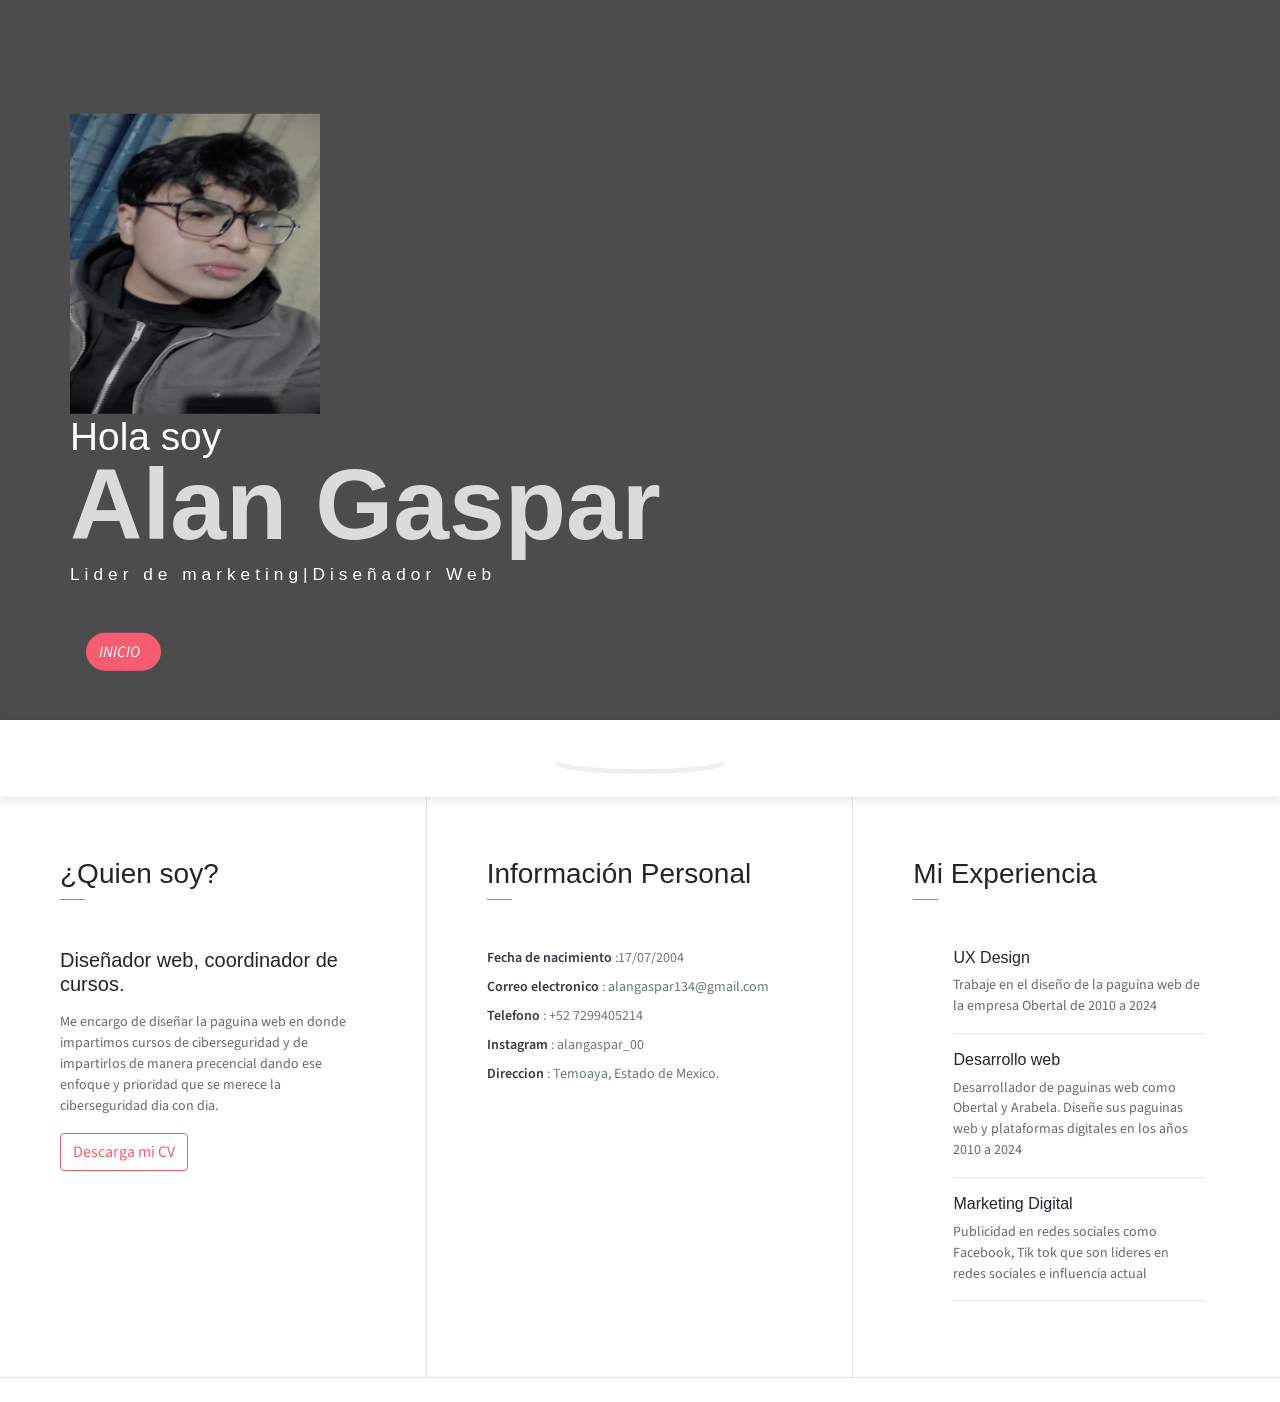
==== commit 6e22cace: "Add files via upload" ====
--- a/inicio1.html
+++ b/inicio1.html
@@ -33,7 +33,7 @@
                 <h4 class="header-subtitle" >Hola soy</h4>
                 <h1 class="header-title">Alan Gaspar</h1>
                 <h6 class="header-mono" >Lider de marketing|Diseñador Web</h6>
-                <button class="btn btn-primary btn-rounded"><i class="ti-printer pr-2"></i></button>
+                <a href="index.html" class="nav-link"><button class="btn btn-primary btn-rounded"><i class="ti-printer pr-2">INICIO</i></button></a>
             </div>
         </div>
     </header>
@@ -45,7 +45,7 @@
             <div class="collapse mt-sm-20 navbar-collapse" id="navbarSupportedContent">
                 <ul class="navbar-nav mr-auto">
                     <li class="nav-item">
-                        <a href="#home" class="nav-link">Home</a>
+                        <a href="index.html" class="nav-link"></a>
                     </li>
                     <li class="nav-item">
                         <a href="#about" class="nav-link"></a>
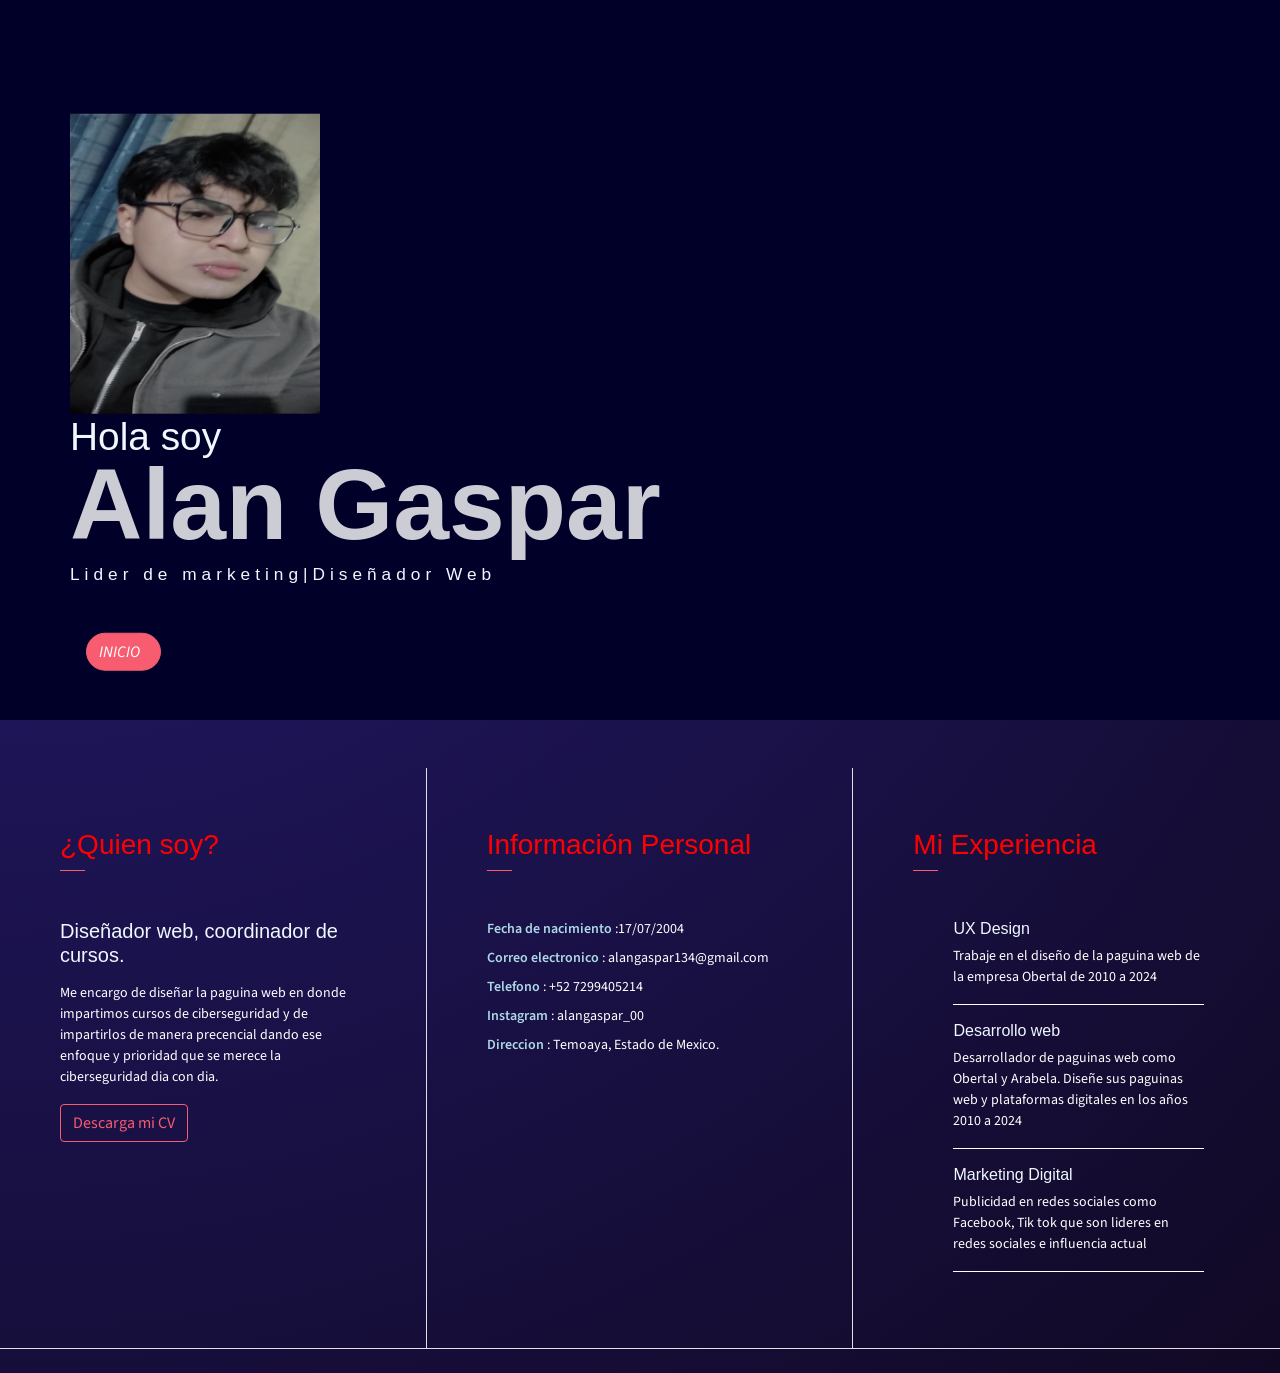
==== commit 70ef5da5: "Add files via upload" ====
--- a/inicio1.html
+++ b/inicio1.html
@@ -11,7 +11,7 @@
     <meta name="viewport" content="width=device-width, initial-scale=1, shrink-to-fit=no">
     <meta name="description" content="Start your development with JohnDoe landing page.">
     <meta name="author" content="Devcrud">
-    <title>JohnDoe Landing page | Free Bootstrap 4.3.x landing page</title>
+    <title>ALAN GASPAR</title>
     <!-- font icons -->
     <link rel="stylesheet" href="assets/vendors/themify-icons/css/themify-icons.css">
     <!-- Bootstrap + JohnDoe main styles -->
@@ -28,8 +28,10 @@
                 <li class="social-item"><a class="social-link text-light" href="#"><i class="ti-instagram" aria-hidden="true"></i></a></li>
                 <li class="social-item"><a class="social-link text-light" href="#"><i class="ti-github" aria-hidden="true"></i></a></li>
             </ul>  
+        
             <div class="header-content">
 		<img src="alan.jpg" width="250" height="300">
+        
                 <h4 class="header-subtitle" >Hola soy</h4>
                 <h1 class="header-title">Alan Gaspar</h1>
                 <h6 class="header-mono" >Lider de marketing|Diseñador Web</h6>
@@ -37,30 +39,7 @@
             </div>
         </div>
     </header>
-    <nav class="navbar sticky-top navbar-expand-lg navbar-light bg-white" data-spy="affix" data-offset-top="510">
-        <div class="container">
-            <button class="navbar-toggler ml-auto" type="button" data-toggle="collapse" data-target="#navbarSupportedContent" aria-controls="navbarSupportedContent" aria-expanded="false" aria-label="Toggle navigation">
-                <span class="navbar-toggler-icon"></span>
-            </button>
-            <div class="collapse mt-sm-20 navbar-collapse" id="navbarSupportedContent">
-                <ul class="navbar-nav mr-auto">
-                    <li class="nav-item">
-                        <a href="index.html" class="nav-link"></a>
-                    </li>
-                    <li class="nav-item">
-                        <a href="#about" class="nav-link"></a>
-                    </li>
-                    <li class="nav-item">
-                        <a href="#resume" class="nav-link"></a>
-                    </li>
-                </ul>
-                <ul class="navbar-nav brand">
-                    <img src="assets/imgs/avatar.jpg" alt="" class="brand-img">
-                    <li class="brand-txt">
-                        <h5 class="brand-title">John Doe</h5>
-                        <div class="brand-subtitle">Web Designer | Developer</div>
-                    </li>
-                </ul>
+    
                 <ul class="navbar-nav ml-auto">
                     <li class="nav-item">
                         <a href="#portfolio" class="nav-link"></a>
--- a/style.css
+++ b/style.css
@@ -54,7 +54,7 @@
   font-family: sans-serif;
   line-height: 1.15;
   -webkit-text-size-adjust: 100%;
-  -webkit-tap-highlight-color: rgba(0, 0, 0, 0);
+  -webkit-tap-highlight-color: rgb(87, 255, 36);
 }
 
 article, aside, figcaption, figure, footer, header, hgroup, main, nav, section {
@@ -67,9 +67,11 @@
   font-size: 1rem;
   font-weight: 400;
   line-height: 1.5;
-  color: #212529;
+  color: #ffffff;
   text-align: left;
-  background-color: #fff;
+  background-color: #ffffff00;
+   background: radial-gradient(circle at top left, #251c77, #110924);
+
 }
 
 [tabindex="-1"]:focus {
@@ -85,6 +87,7 @@
 h1, h2, h3, h4, h5, h6 {
   margin-top: 0;
   margin-bottom: 0.5rem;
+  color: aliceblue;
 }
 
 p {
@@ -221,7 +224,7 @@
 caption {
   padding-top: 0.75rem;
   padding-bottom: 0.75rem;
-  color: #6c757d;
+  color: #37ff00;
   text-align: left;
   caption-side: bottom;
 }
@@ -433,7 +436,7 @@
   margin-top: 1rem;
   margin-bottom: 1rem;
   border: 0;
-  border-top: 1px solid rgba(0, 0, 0, 0.1);
+  border-top: 1px solid rgb(255, 255, 255);
 }
 
 small,
@@ -479,7 +482,7 @@
 .blockquote-footer {
   display: block;
   font-size: 80%;
-  color: #6c757d;
+  color: #0088ff;
 }
 
 .blockquote-footer::before {
@@ -1822,7 +1825,7 @@
 .table {
   width: 100%;
   margin-bottom: 1rem;
-  color: #212529;
+  color: #27fa02;
 }
 
 .table th,
@@ -1872,8 +1875,8 @@
 }
 
 .table-hover tbody tr:hover {
-  color: #212529;
-  background-color: rgba(0, 0, 0, 0.075);
+  color: #08ff8c;
+  background-color: rgb(255, 6, 6);
 }
 
 .table-primary,
@@ -2011,36 +2014,36 @@
 .table-light,
 .table-light > th,
 .table-light > td {
-  background-color: #fdfdfe;
+  background-color: #fdfdfe00;
 }
 
 .table-light th,
 .table-light td,
 .table-light thead th,
 .table-light tbody + tbody {
-  border-color: #fbfcfc;
+  border-color: #fbfcfc00;
 }
 
 .table-hover .table-light:hover {
-  background-color: #ececf6;
+  background-color: #ececf600;
 }
 
 .table-hover .table-light:hover > td,
 .table-hover .table-light:hover > th {
-  background-color: #ececf6;
+  background-color: #ececf600;
 }
 
 .table-dark,
 .table-dark > th,
 .table-dark > td {
-  background-color: #c6c8ca;
+  background-color: #c6c8ca00;
 }
 
 .table-dark th,
 .table-dark td,
 .table-dark thead th,
 .table-dark tbody + tbody {
-  border-color: #95999c;
+  border-color: #95999c00;
 }
 
 .table-hover .table-dark:hover {
@@ -2068,13 +2071,13 @@
 }
 
 .table .thead-dark th {
-  color: #fff;
-  background-color: #343a40;
+  color: #ff0000;
+  background-color: #0080fff1;
   border-color: #454d55;
 }
 
 .table .thead-light th {
-  color: #495057;
+  color: #0080ff;
   background-color: #eaf0fc;
   border-color: #dee2e6;
 }
@@ -2170,7 +2173,7 @@
   font-size: 1rem;
   font-weight: 400;
   line-height: 1.5;
-  color: #495057;
+  color: #0080ff;
   background-color: #fff;
   background-clip: padding-box;
   border: 1px solid #ced4da;
@@ -10750,6 +10753,7 @@
 
 .font-weight-light {
   font-weight: 300 !important;
+  color: red;
 }
 
 .font-weight-lighter {
@@ -10858,7 +10862,7 @@
 
 .text-hide {
   font: 0/0 a;
-  color: transparent;
+  color: white;
   text-shadow: none;
   background-color: transparent;
   border: 0;
@@ -10943,7 +10947,7 @@
   }
   .table td,
   .table th {
-    background-color: #fff !important;
+    background-color: #ffffff !important;
   }
   .table-bordered th,
   .table-bordered td {
@@ -10967,8 +10971,8 @@
 /* typography */
 p {
   font-size: calc(13px + (14 - 13) * ((100vw - 300px) / (1300 - 300)));
-  opacity: .8;
-  color: #444;
+  opacity: 10;
+  color:;
 }
 
 .title {
@@ -10994,12 +10998,13 @@
 
 .info li {
   padding-bottom: 8px;
+  color: white;
 }
 
 .info span {
   font-weight: 600;
   font-size: 14px;
-  color: #343a40;
+  color: lightblue;
 }
 
 .line {
@@ -11513,11 +11518,13 @@
   background-repeat: no-repeat;
   background-attachment: fixed;
   color: #fff;
+  background-color:darkblue;
 }
 
 .header .container {
   position: relative;
   height: 100%;
+  background-color:;
 }
 
 .header .header-content {
@@ -11528,12 +11535,13 @@
   -webkit-transform: translateY(-50%);
       -ms-transform: translateY(-50%);
           transform: translateY(-50%);
-  color: #fff;
+  background-color:;
 }
 
 .header .header-content .header-subtitle {
   font-weight: 200;
   font-size: calc(20px + (45 - 20) * ((100vw - 300px) / (1600 - 300)));
+  background-color:;
 }
 
 .header .header-content .header-title {
@@ -11542,6 +11550,7 @@
   line-height: .7;
   margin-bottom: 25px;
   color: inherit;
+  background-color:;
 }
 
 .header .header-content .header-mono {
@@ -11549,6 +11558,7 @@
   font-weight: 500;
   font-size: calc(12px + (19 - 12) * ((100vw - 300px) / (1600 - 300)));
   margin-bottom: 40px;
+  
 }
 
 @media (max-width: 767.98px) {
